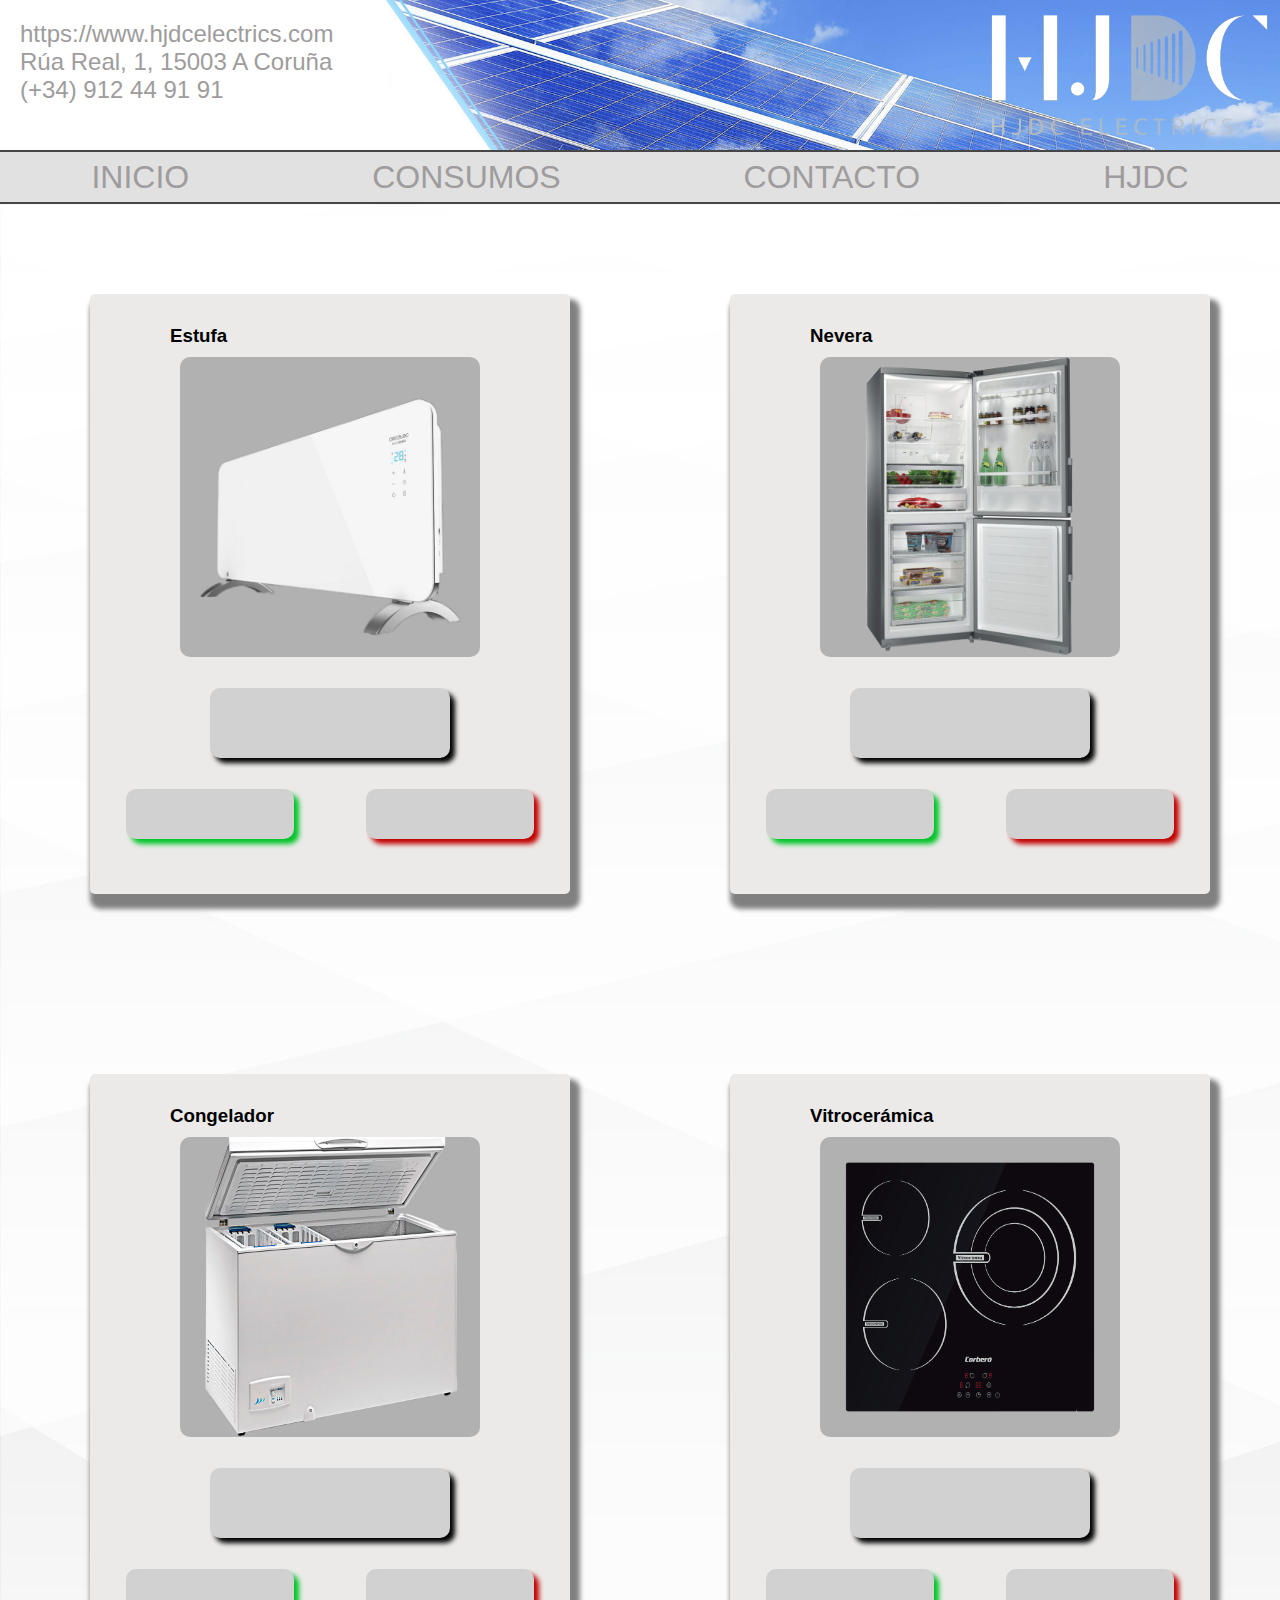
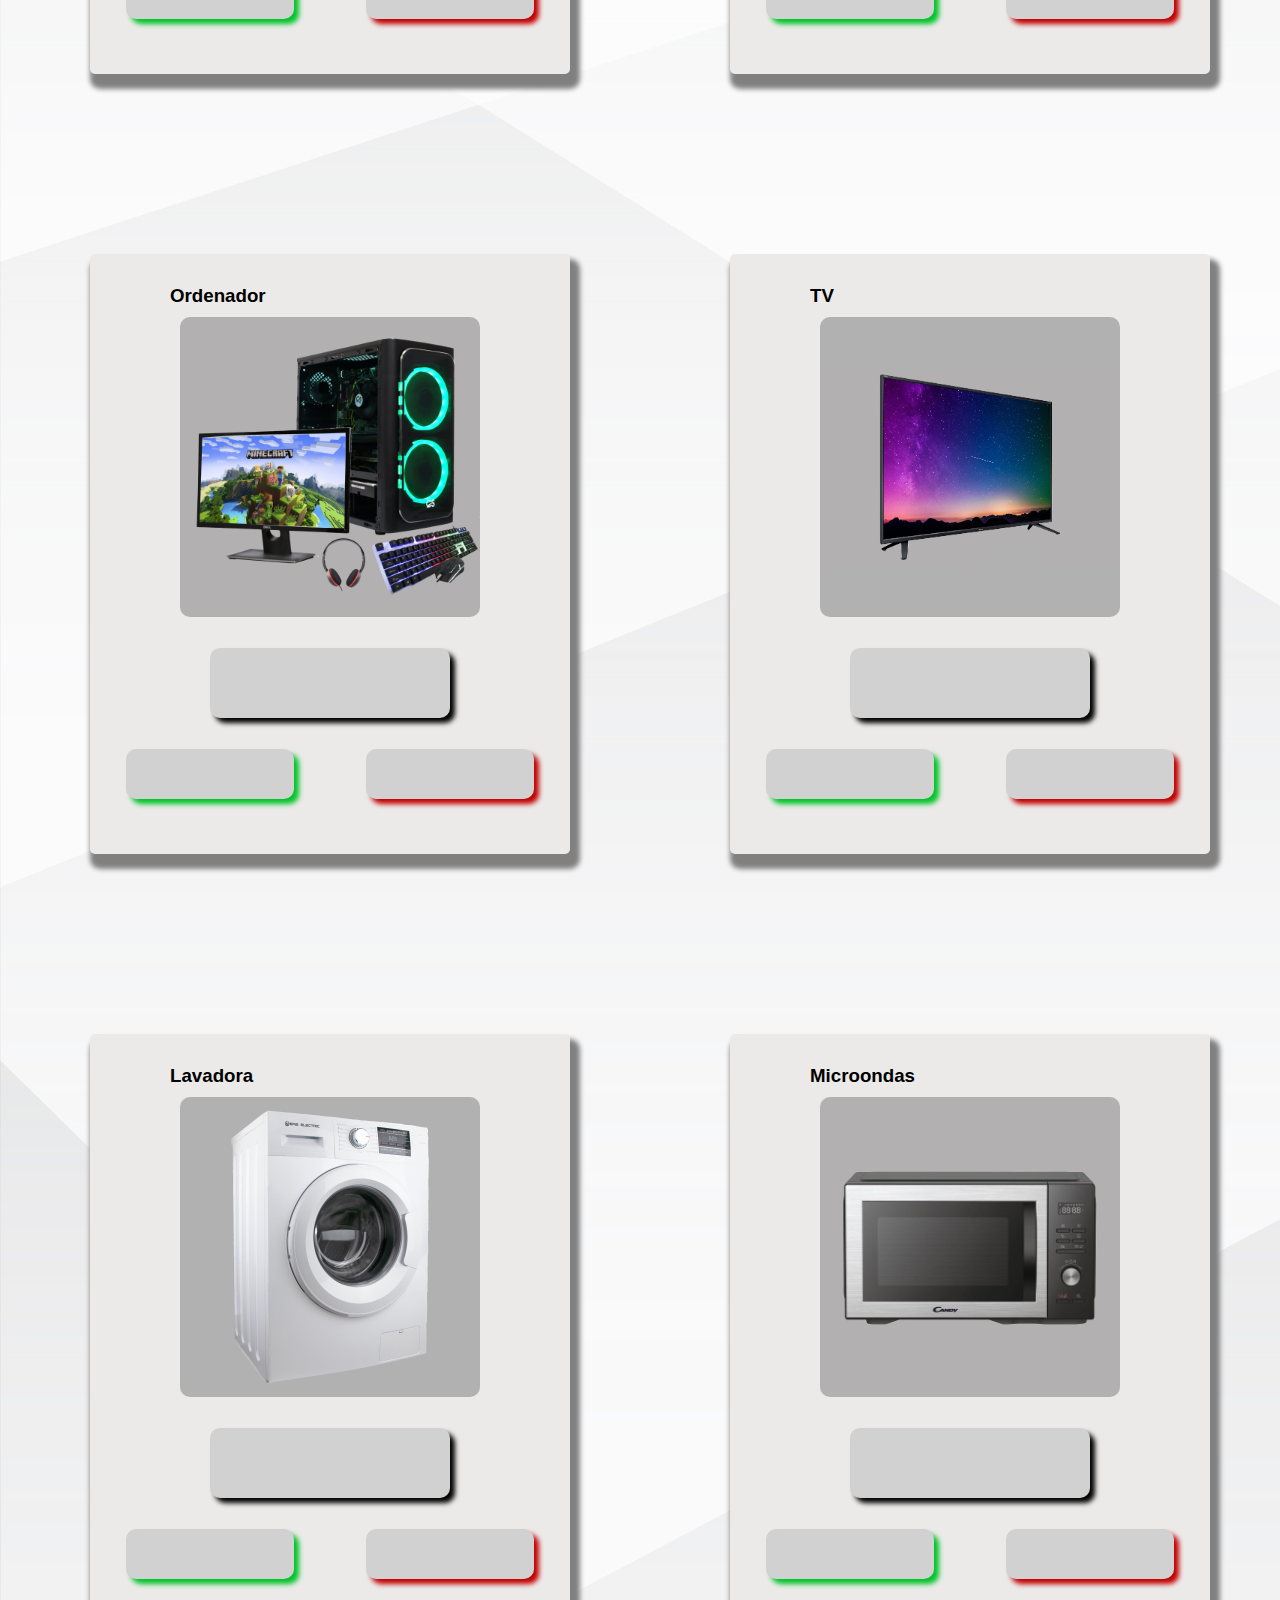
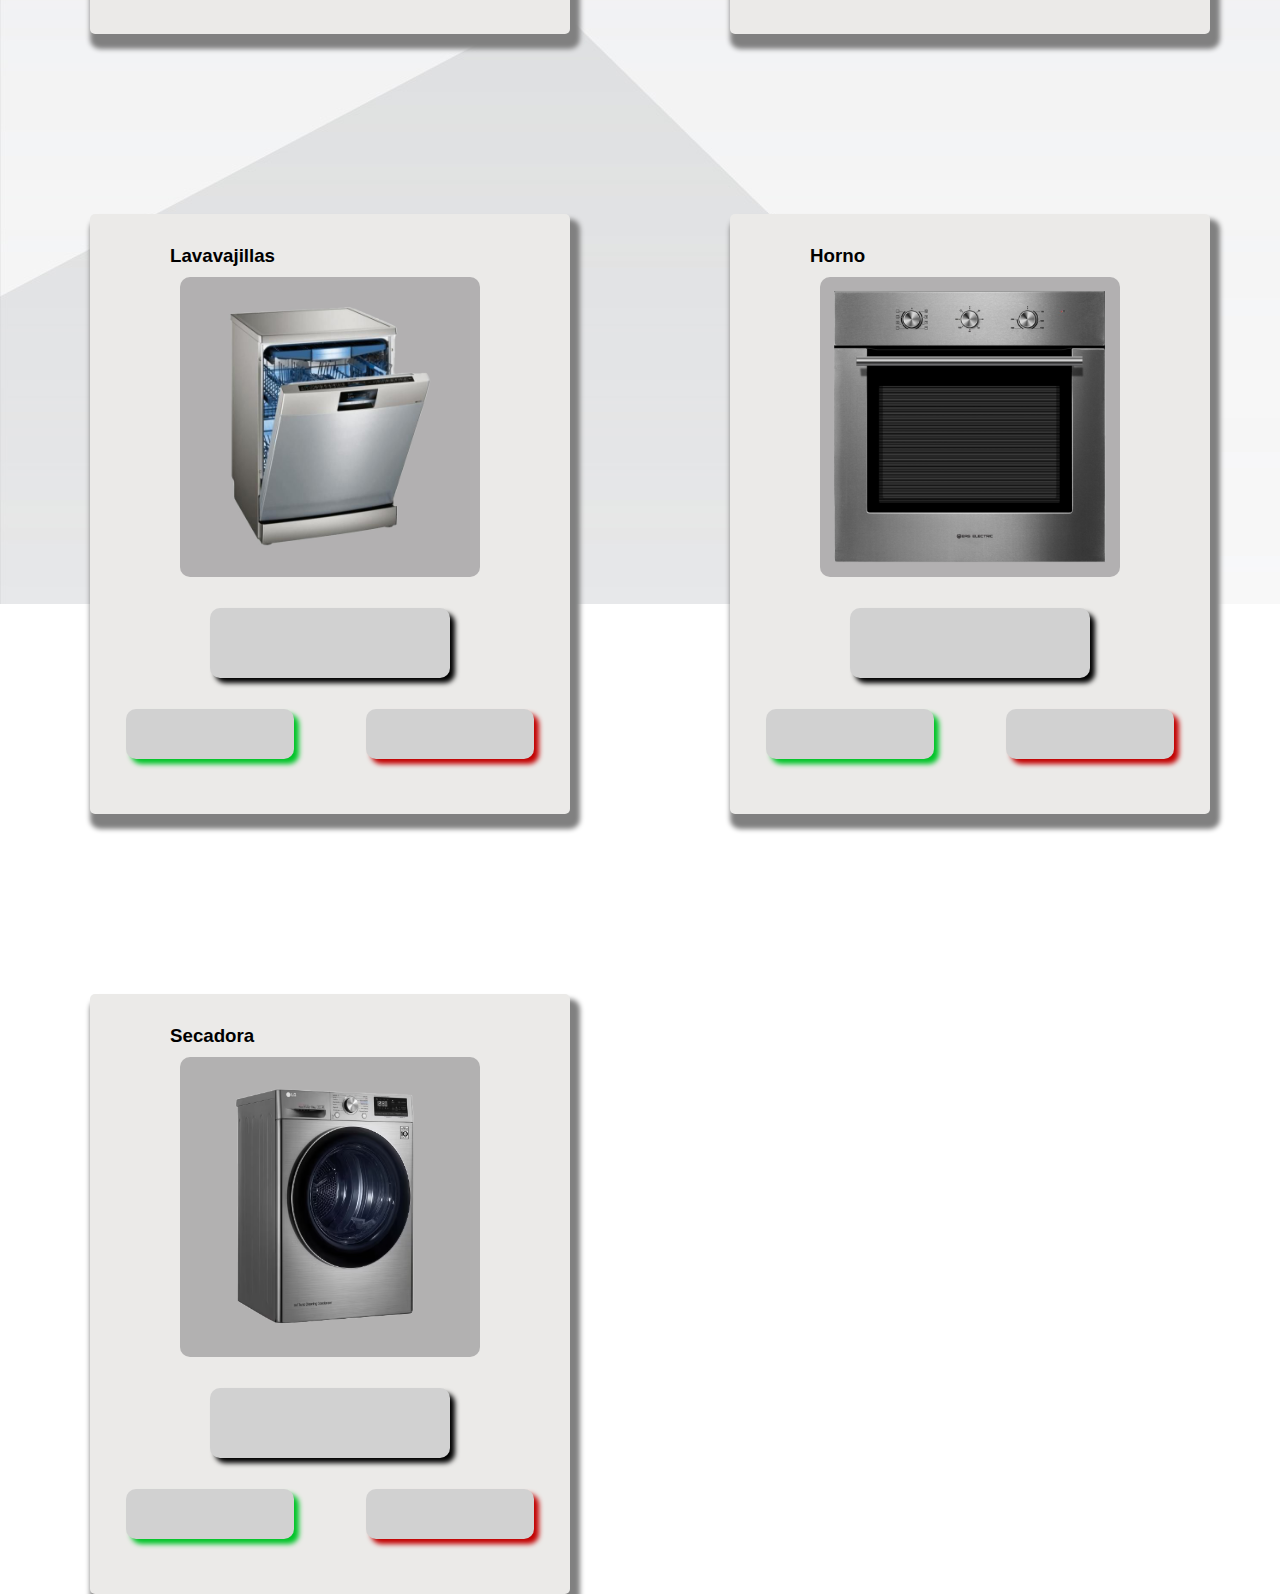
==== index.html @ f7d52ced "css apartados pag" ====
<!DOCTYPE html>
<html lang="es">
  <head>
    <meta charset="UTF-8" />
    <meta name="viewport" content="width=device-width, initial-scale=1.0" />
    <title>PROYECTO</title>

    <link rel="stylesheet" href="./css/style.css" />
    <!-- <link rel="stylesheet" href="./css/contacto.css" />
    <link rel="stylesheet" href="./css/hjdc.css" />
    <link rel="stylesheet" href="./css/inicio.css" /> -->
  </head>
  <body>
    <header>
      <ul class="datosContacto">
        <li>
          <a href="https://www.hackaboss.com/">https://www.hjdcelectrics.com</a>
        </li>
        <li>
          <a
            href="https://www.google.com/maps/dir/43.4096228,-8.1747421/hack+a+boss+direcci%C3%B3n/@43.3418025,-8.4531894,11z/data=!3m1!4b1!4m9!4m8!1m1!4e1!1m5!1m1!1s0xd2e7d407997464b:0x5ee1171fbad2ceca!2m2!1d-8.3990519!2d43.3703402?entry=ttu"
            >Rúa Real, 1, 15003 A Coruña</a
          >
        </li>
        <li>
          <a href="tel:+34912449191">(+34) 912 44 91 91</a>
        </li>
      </ul>

      <img class="imgLogo" src="./img/logo.png" alt="logo HJDC" />
    </header>
    <div class="divisor"></div>
    <nav class="nav">
      <menu class="buscador">
        <li>
          <a href="./css/inicio.css">INICIO</a>
        </li>
        <li>
          <a href="./css/style.css">CONSUMOS</a>
        </li>
        <li>
          <a href="./css/contacto.css">CONTACTO</a>
        </li>
        <li>
          <a href="./css/hjdc.css">HJDC</a>
        </li>
      </menu>
      <div class="divisor"></div>
    </nav>
    <main>
      <section class="contenedores">
        <article class="articulos">
          <h3>Estufa</h3>
          <img src="./img/estufa.jpeg" alt="" />
          <div class="precioActual">
            <p class="precioAct"></p>
          </div>
          <div class="precioMinimo">
            <p class="precioMin"></p>
          </div>
          <div class="precioMaximo">
            <p class="precioMax"></p>
          </div>
        </article>
        <article class="articulos">
          <h3>Nevera</h3>
          <img src="./img/nevera.png" alt="" />
          <div class="precioActual">
            <p class="precioAct"></p>
          </div>
          <div class="precioMinimo">
            <p class="precioMin"></p>
          </div>
          <div class="precioMaximo">
            <p class="precioMax"></p>
          </div>
        </article>
        <article class="articulos">
          <h3>Congelador</h3>
          <img src="./img/congelador.jpg" alt="" />
          <div class="precioActual">
            <p class="precioAct"></p>
          </div>
          <div class="precioMinimo">
            <p class="precioMin"></p>
          </div>
          <div class="precioMaximo">
            <p class="precioMax"></p>
          </div>
        </article>
        <article class="articulos">
          <h3>Vitrocerámica</h3>
          <img src="./img/vitro.png" alt="" />
          <div class="precioActual">
            <p class="precioAct"></p>
          </div>
          <div class="precioMinimo">
            <p class="precioMin"></p>
          </div>
          <div class="precioMaximo">
            <p class="precioMax"></p>
          </div>
        </article>
        <article class="articulos">
          <h3>Ordenador</h3>
          <img src="./img/pc.jpg" alt="" />
          <div class="precioActual">
            <p class="precioAct"></p>
          </div>
          <div class="precioMinimo">
            <p class="precioMin"></p>
          </div>
          <div class="precioMaximo">
            <p class="precioMax"></p>
          </div>
        </article>
        <article class="articulos">
          <h3>TV</h3>
          <img src="./img/tv.png" alt="" />
          <div class="precioActual">
            <p class="precioAct"></p>
          </div>
          <div class="precioMinimo">
            <p class="precioMin"></p>
          </div>
          <div class="precioMaximo">
            <p class="precioMax"></p>
          </div>
        </article>
        <article class="articulos">
          <h3>Lavadora</h3>
          <img src="./img/lavadora.jpg" alt="" />
          <div class="precioActual">
            <p class="precioAct"></p>
          </div>
          <div class="precioMinimo">
            <p class="precioMin"></p>
          </div>
          <div class="precioMaximo">
            <p class="precioMax"></p>
          </div>
        </article>
        <article class="articulos">
          <h3>Microondas</h3>
          <img src="./img/microondas.jpg" alt="" />
          <div class="precioActual">
            <p class="precioAct"></p>
          </div>
          <div class="precioMinimo">
            <p class="precioMin"></p>
          </div>
          <div class="precioMaximo">
            <p class="precioMax"></p>
          </div>
        </article>
        <article class="articulos">
          <h3>Lavavajillas</h3>
          <img src="./img/lavavajillas.jpg" alt="" />
          <div class="precioActual">
            <p class="precioAct"></p>
          </div>
          <div class="precioMinimo">
            <p class="precioMin"></p>
          </div>
          <div class="precioMaximo">
            <p class="precioMax"></p>
          </div>
        </article>
        <article class="articulos">
          <h3>Horno</h3>
          <img src="./img/horno.jpg" alt="" />
          <div class="precioActual">
            <p class="precioAct"></p>
          </div>
          <div class="precioMinimo">
            <p class="precioMin"></p>
          </div>
          <div class="precioMaximo">
            <p class="precioMax"></p>
          </div>
        </article>
        <article class="articulos">
          <h3>Secadora</h3>
          <img src="./img/secadora.png" alt="" />
          <div class="precioActual">
            <p class="precioAct"></p>
          </div>
          <div class="precioMinimo">
            <p class="precioMin"></p>
          </div>
          <div class="precioMaximo">
            <p class="precioMax"></p>
          </div>
        </article>
      </section>
    </main>

    <footer></footer>
    <script type="module" src="./js/api.js"></script>
  </body>
</html>
---- css/style.css ----
* {
  margin: 0;
  padding: 0;
  box-sizing: border-box;
}

html {
  font-family: "Lucida Sans", "Lucida Sans Regular", "Lucida Grande",
    "Lucida Sans Unicode", Geneva, Verdana, sans-serif;
}

header {
  background-image: url(../img/banner.jpg);
  background-size: cover;
  color: white;
  height: 150px;
  display: flex;
  justify-content: space-between;
}

.datosContacto {
  font-size: 1.5rem;
  padding: 20px;
}

.datosContacto a {
  text-decoration: none;
  color: rgb(158, 156, 156);
}

.datosContacto a:hover {
  color: black;
  text-decoration: underline;
}

header img {
  height: 150px;
  width: 300px;
}

.divisor {
  height: 2px;
  width: 100%;
  background-color: rgb(70, 70, 70);
}

.buscador {
  height: 50px;
  background-color: rgb(225, 225, 225);
  display: flex;
  justify-content: space-around;
  align-items: center;
  list-style: none;
}

.buscador a {
  font-family: sans-serif;
  font-size: 2rem;
  color: rgb(158, 156, 156);
  text-decoration: none;
  display: block;
}

.buscador a:hover {
  transform: scale(0.9);
  color: black;
}

main {
  background-image: url(../img/fondo.jpg);
  height: 400vh;
  width: 100vw;
}

.contenedores {
  height: 800px;
  width: 100vw;
  display: grid;
  grid-template-columns: repeat(auto-fit, minmax(500px, 1fr));
}

.contenedores img {
  height: 300px;
  width: 300px;
  margin-top: 10px;
  border-radius: 10px;
  grid-area: photo;
  justify-self: center;
}

.articulos {
  height: 600px;
  width: 480px;
  margin: 90px;
  border-radius: 5px;
  background-color: rgb(235, 234, 232);
  box-shadow: 5px 10px 5px 5px grey;
  display: grid;
  grid-template-columns: 1fr 1fr;
  grid-template-rows: 1fr 5fr 2.5fr 2fr;
  grid-template-areas:
    "titulo titulo"
    "photo photo"
    "precioAct precioAct"
    "minPrecio maxPrecio";
}

.articulos h3 {
  grid-area: titulo;
  align-self: end;
  margin-left: 80px;
}

.precioActual {
  height: 70px;
  width: 50%;
  border-radius: 10px;
  grid-area: precioAct;
  justify-self: center;
  align-self: center;
  background-color: rgb(209, 209, 209);
  box-shadow: 5px 5px 5px;
}

.precioMinimo {
  height: 50px;
  width: 70%;
  border-radius: 10px;
  grid-area: minPrecio;
  justify-self: center;
  align-self: self-start;
  background-color: rgb(209, 209, 209);
  box-shadow: 5px 5px 5px rgb(1, 196, 40);
}

.precioMaximo {
  height: 50px;
  width: 70%;
  border-radius: 10px;
  grid-area: maxPrecio;
  justify-self: center;
  align-self: self-start;
  background-color: rgb(209, 209, 209);
  box-shadow: 5px 5px 5px rgb(194, 0, 0);
}
---- css/contacto.css ----
* {
  margin: 0;
  padding: 0;
  box-sizing: border-box;
}

html {
  font-family: "Lucida Sans", "Lucida Sans Regular", "Lucida Grande",
    "Lucida Sans Unicode", Geneva, Verdana, sans-serif;
}

header {
  background-image: url(../img/banner.jpg);
  background-size: cover;
  color: white;
  height: 150px;
  display: flex;
  justify-content: space-between;
}

.datosContacto {
  font-size: 1.5rem;
  padding: 20px;
}

.datosContacto a {
  text-decoration: none;
  color: rgb(158, 156, 156);
}

.datosContacto a:hover {
  color: black;
  text-decoration: underline;
}

header img {
  height: 150px;
  width: 300px;
}

.divisor {
  height: 2px;
  width: 100%;
  background-color: rgb(70, 70, 70);
}

.buscador {
  height: 50px;
  background-color: rgb(225, 225, 225);
  display: flex;
  justify-content: space-around;
  align-items: center;
  list-style: none;
}

.buscador a {
  font-family: sans-serif;
  font-size: 2rem;
  color: rgb(158, 156, 156);
  text-decoration: none;
  display: block;
}

.buscador a:hover {
  transform: scale(0.9);
  color: black;
}

main {
  background-image: url(../img/fondo.jpg);
  height: 400vh;
  width: 100vw;
}
---- css/hjdc.css ----
* {
  margin: 0;
  padding: 0;
  box-sizing: border-box;
}

html {
  font-family: "Lucida Sans", "Lucida Sans Regular", "Lucida Grande",
    "Lucida Sans Unicode", Geneva, Verdana, sans-serif;
}

header {
  background-image: url(../img/banner.jpg);
  background-size: cover;
  color: white;
  height: 150px;
  display: flex;
  justify-content: space-between;
}

.datosContacto {
  font-size: 1.5rem;
  padding: 20px;
}

.datosContacto a {
  text-decoration: none;
  color: rgb(158, 156, 156);
}

.datosContacto a:hover {
  color: black;
  text-decoration: underline;
}

header img {
  height: 150px;
  width: 300px;
}

.divisor {
  height: 2px;
  width: 100%;
  background-color: rgb(70, 70, 70);
}

.buscador {
  height: 50px;
  background-color: rgb(225, 225, 225);
  display: flex;
  justify-content: space-around;
  align-items: center;
  list-style: none;
}

.buscador a {
  font-family: sans-serif;
  font-size: 2rem;
  color: rgb(158, 156, 156);
  text-decoration: none;
  display: block;
}

.buscador a:hover {
  transform: scale(0.9);
  color: black;
}

main {
  background-image: url(../img/fondo.jpg);
  height: 400vh;
  width: 100vw;
}
---- css/inicio.css ----
* {
  margin: 0;
  padding: 0;
  box-sizing: border-box;
}

html {
  font-family: "Lucida Sans", "Lucida Sans Regular", "Lucida Grande",
    "Lucida Sans Unicode", Geneva, Verdana, sans-serif;
}

header {
  background-image: url(../img/banner.jpg);
  background-size: cover;
  color: white;
  height: 150px;
  display: flex;
  justify-content: space-between;
}

.datosContacto {
  font-size: 1.5rem;
  padding: 20px;
}

.datosContacto a {
  text-decoration: none;
  color: rgb(158, 156, 156);
}

.datosContacto a:hover {
  color: black;
  text-decoration: underline;
}

header img {
  height: 150px;
  width: 300px;
}

.divisor {
  height: 2px;
  width: 100%;
  background-color: rgb(70, 70, 70);
}

.buscador {
  height: 50px;
  background-color: rgb(225, 225, 225);
  display: flex;
  justify-content: space-around;
  align-items: center;
  list-style: none;
}

.buscador a {
  font-family: sans-serif;
  font-size: 2rem;
  color: rgb(158, 156, 156);
  text-decoration: none;
  display: block;
}

.buscador a:hover {
  transform: scale(0.9);
  color: black;
}

main {
  background-image: url(../img/fondo.jpg);
  height: 400vh;
  width: 100vw;
}
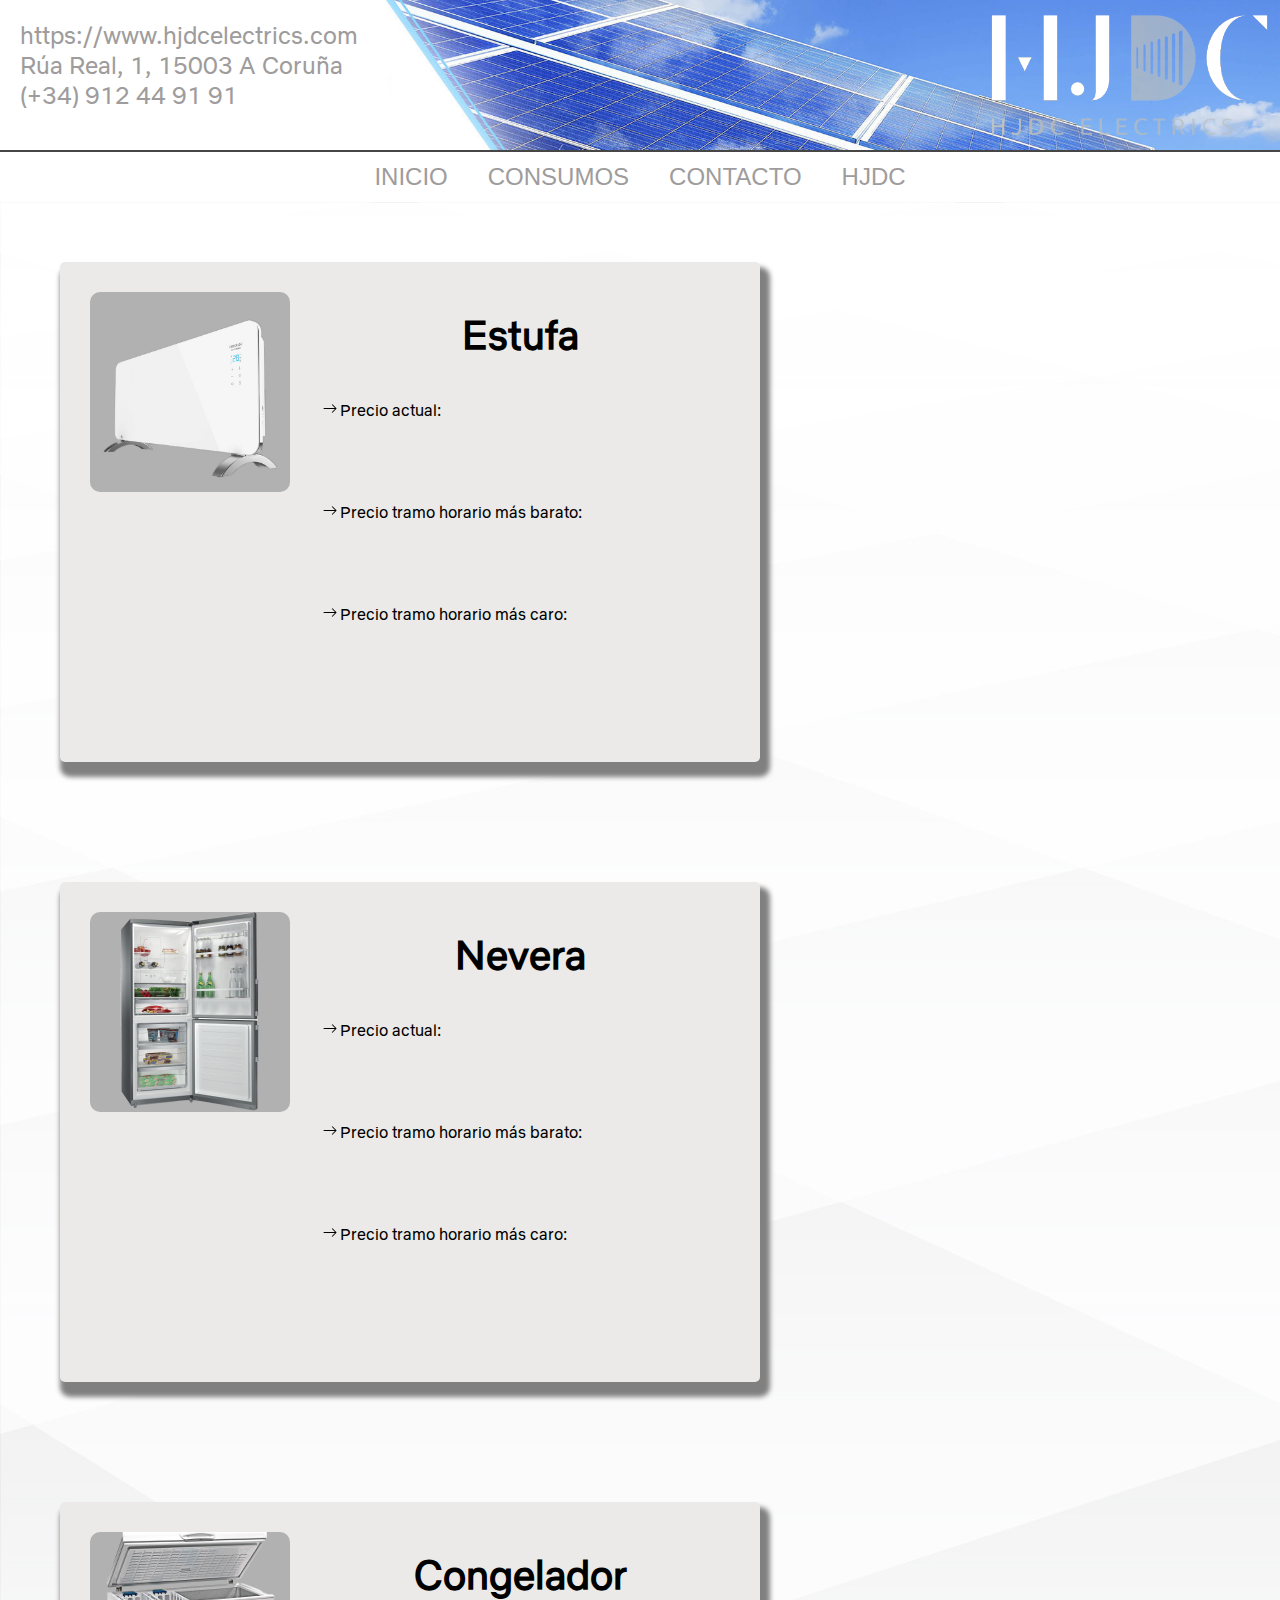
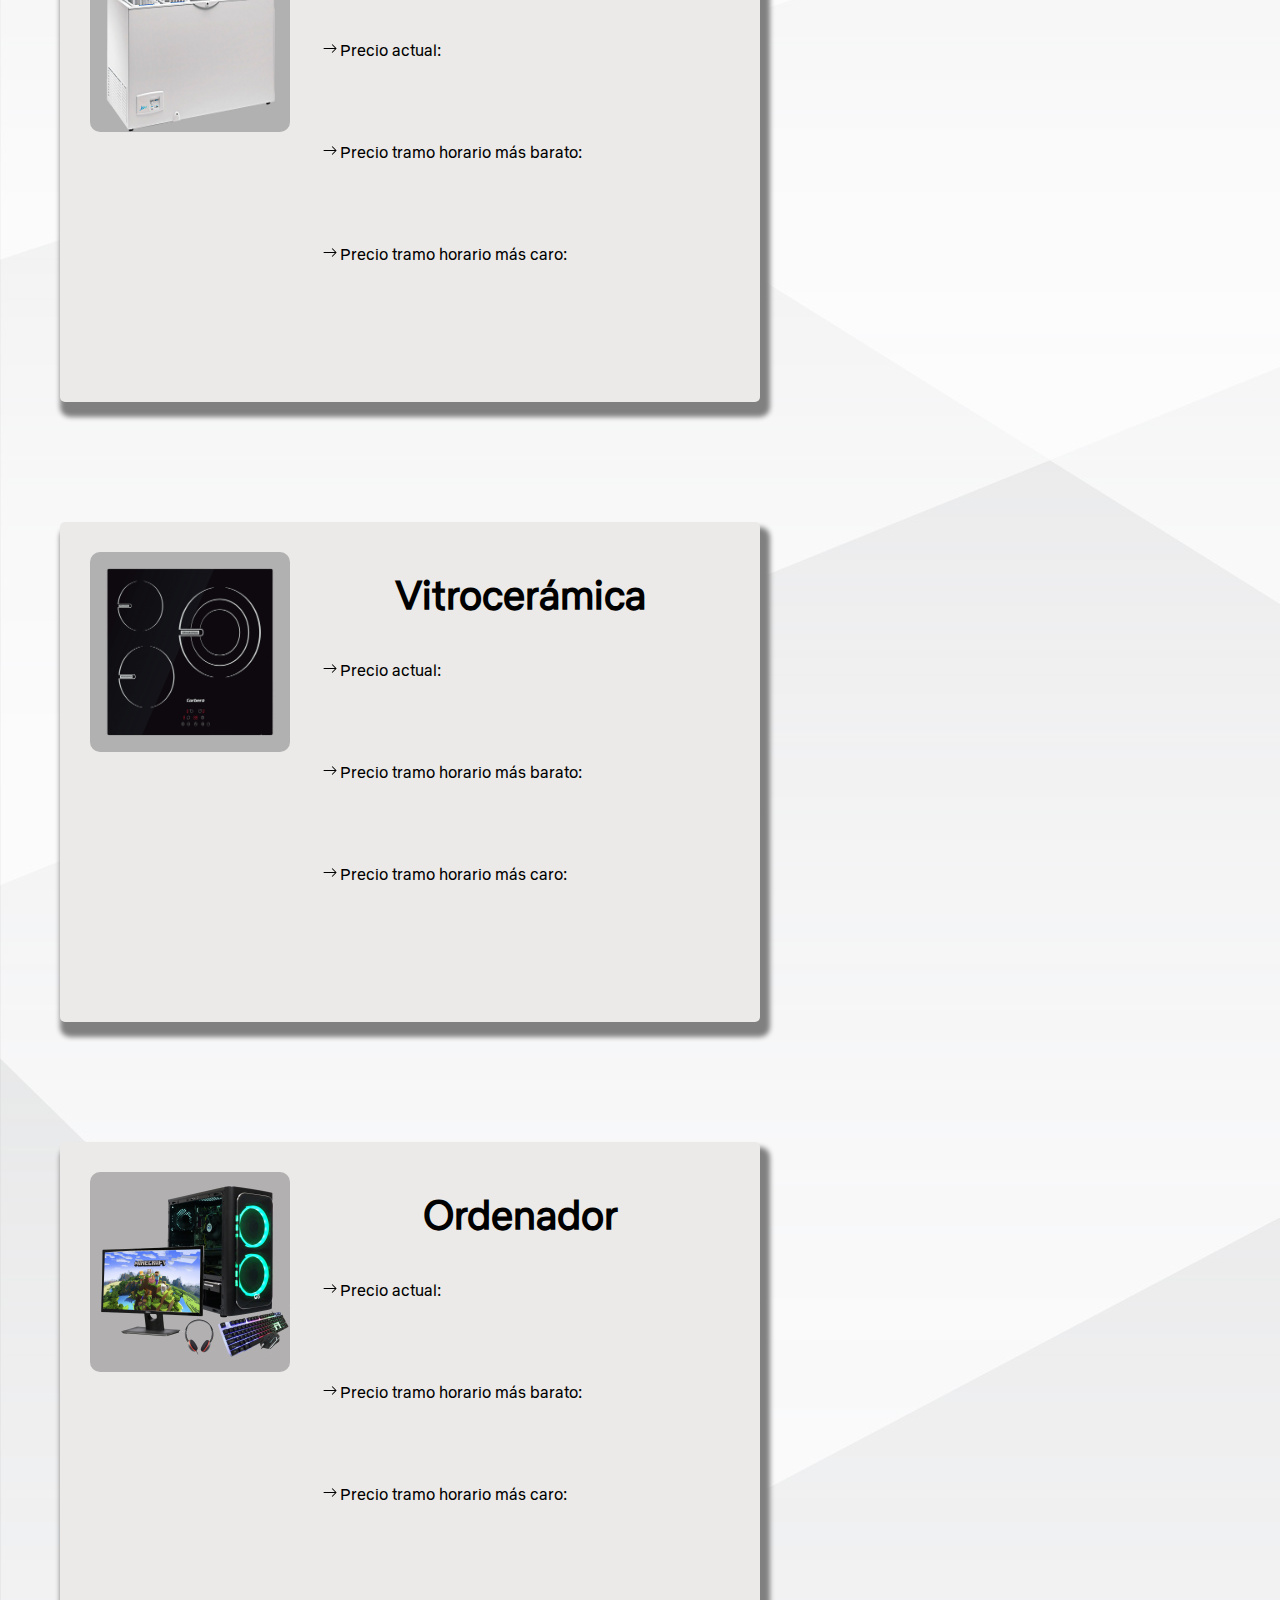
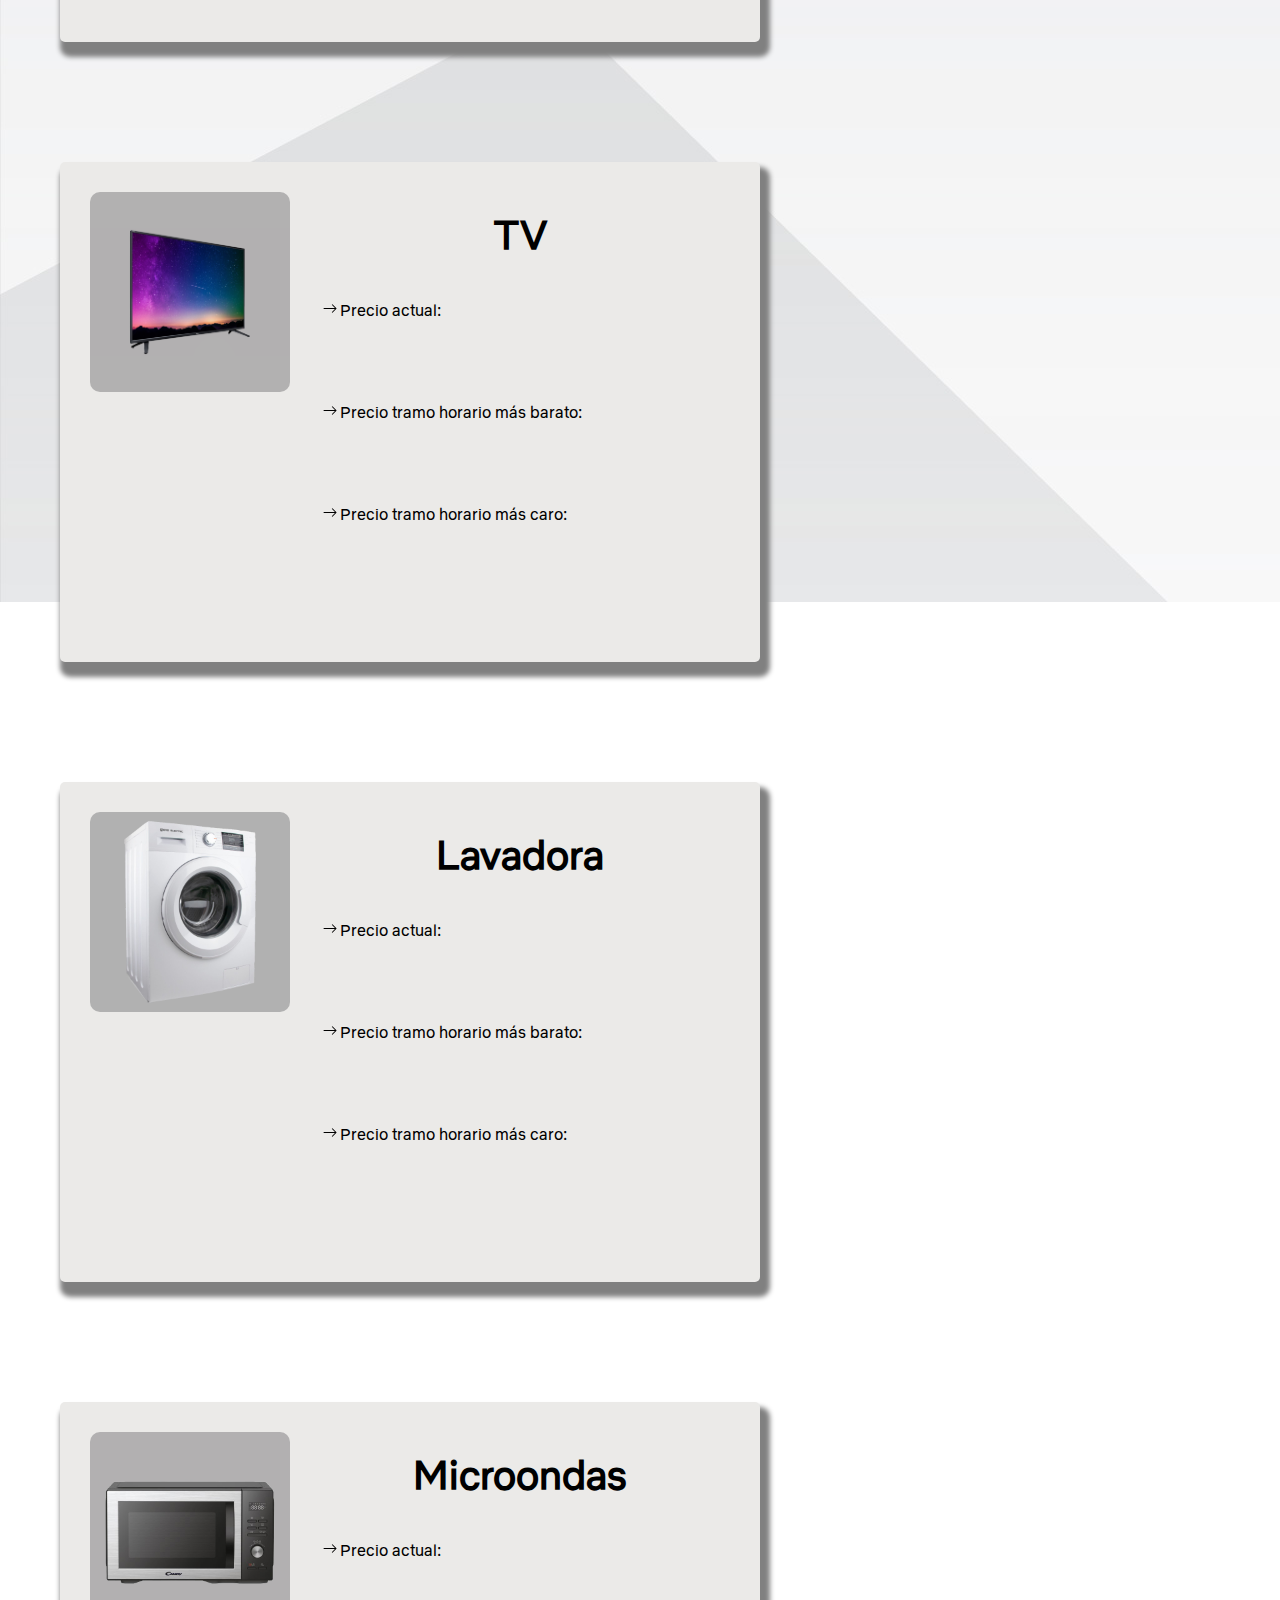
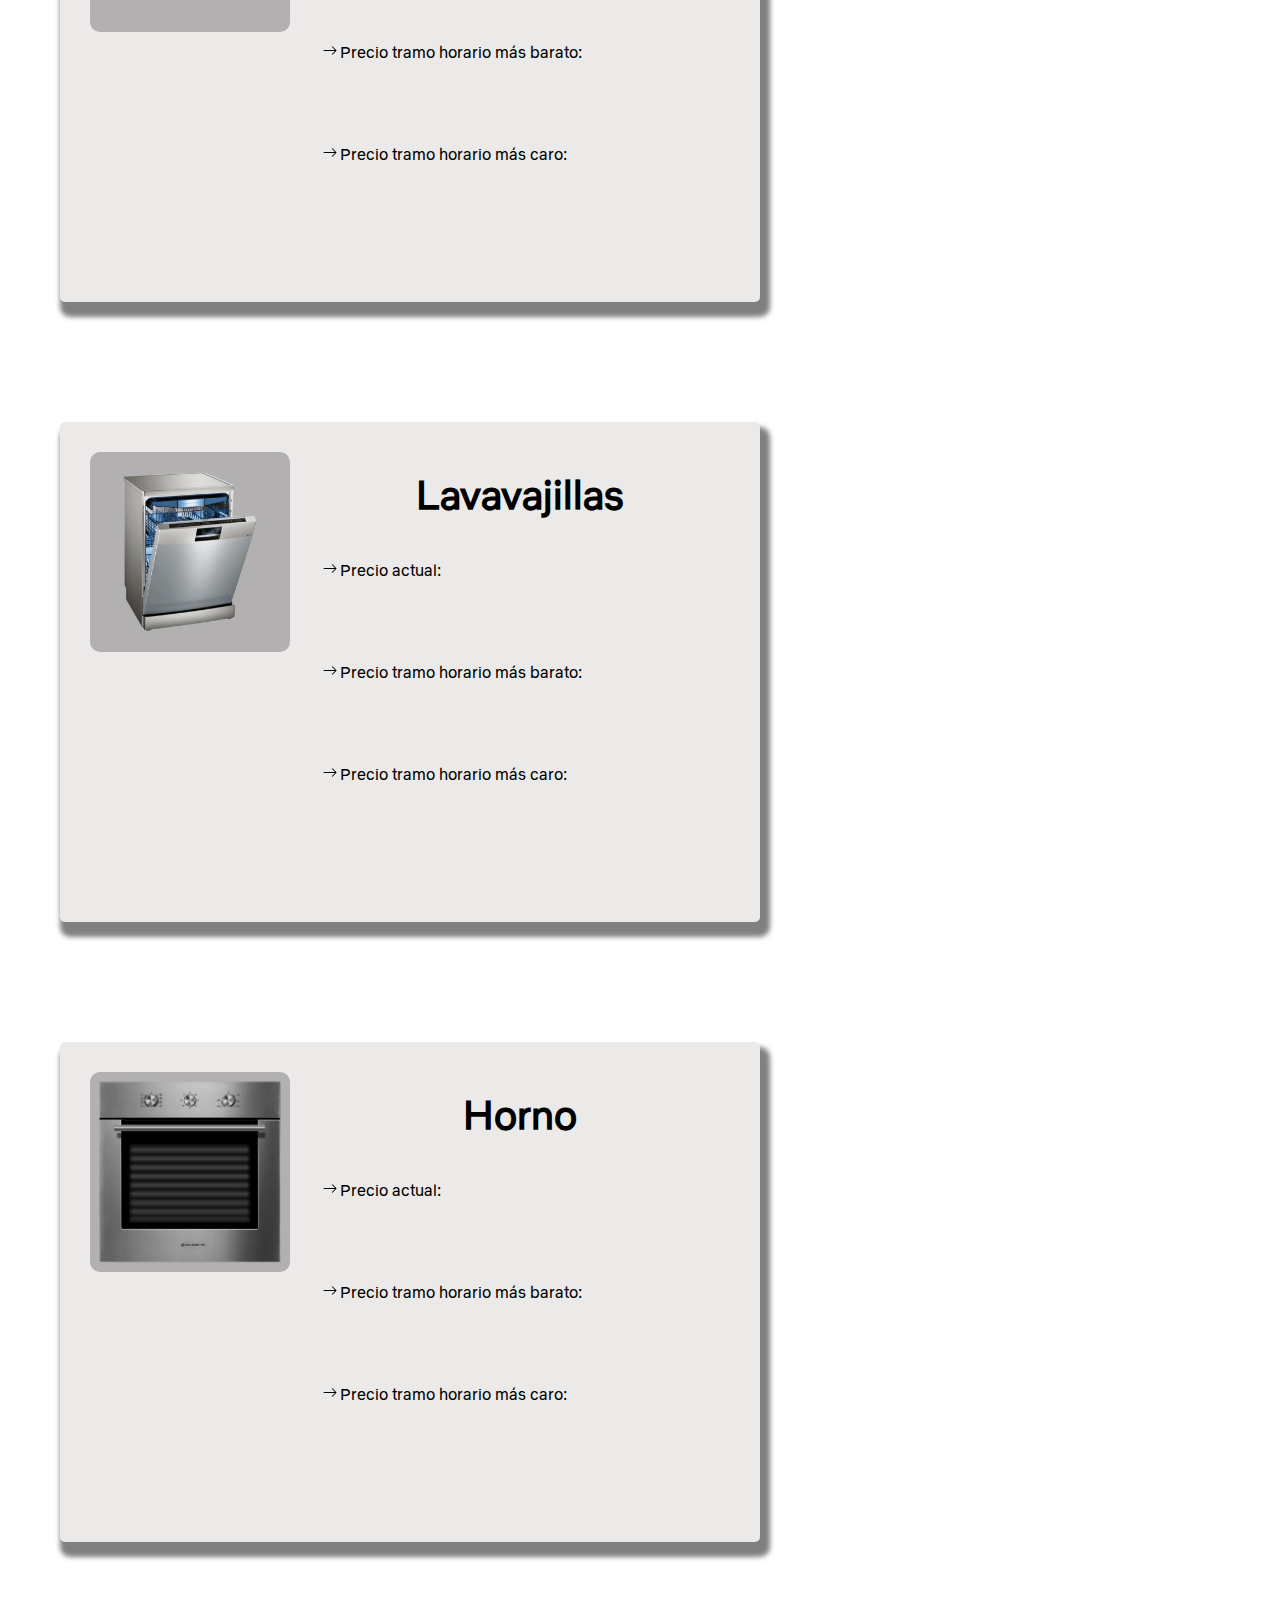
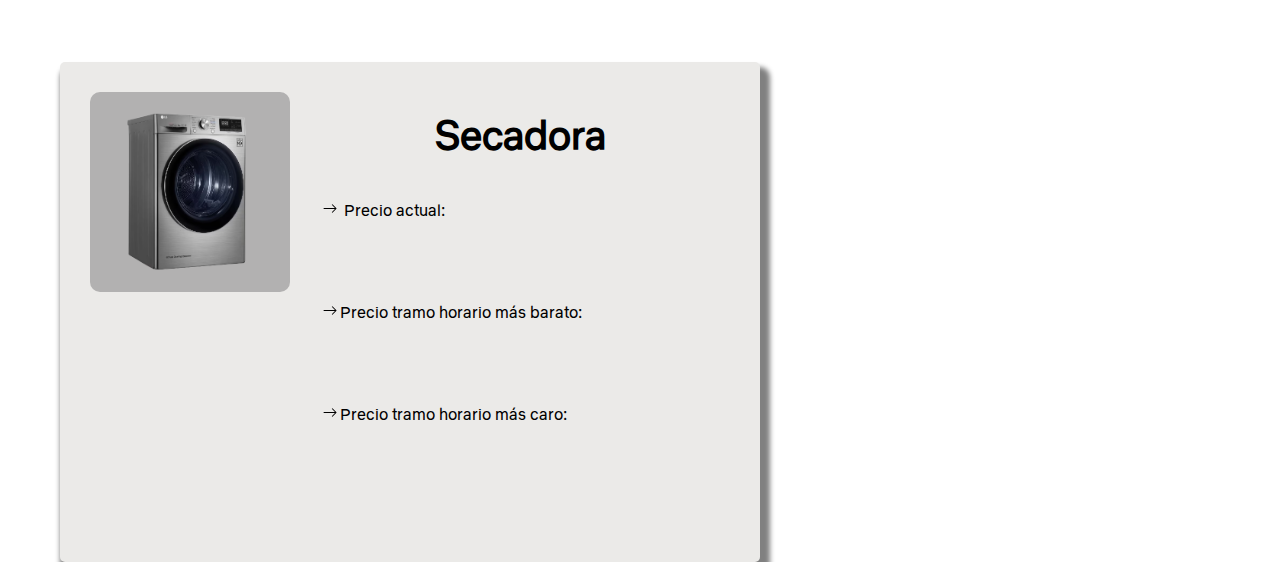
==== commit f585b833: "css modificado" ====
--- a/index.html
+++ b/index.html
@@ -45,149 +45,611 @@
           <a href="./css/hjdc.css">HJDC</a>
         </li>
       </menu>
-      <div class="divisor"></div>
     </nav>
     <main>
       <section class="contenedores">
         <article class="articulos">
           <h3>Estufa</h3>
-          <img src="./img/estufa.jpeg" alt="" />
-          <div class="precioActual">
-            <p class="precioAct"></p>
-          </div>
-          <div class="precioMinimo">
-            <p class="precioMin"></p>
-          </div>
+          <img src="./img/estufa.jpeg" alt="imagen de una estufa" />
+          <p class="textConsAct">
+            <svg
+              xmlns="http://www.w3.org/2000/svg"
+              width="20"
+              height="15"
+              viewBox="0 0 16 16"
+            >
+              <path
+                fill="currentColor"
+                fill-rule="evenodd"
+                d="M1 8a.5.5 0 0 1 .5-.5h11.793l-3.147-3.146a.5.5 0 0 1 .708-.708l4 4a.5.5 0 0 1 0 .708l-4 4a.5.5 0 0 1-.708-.708L13.293 8.5H1.5A.5.5 0 0 1 1 8z"
+              /></svg
+            >Precio actual:
+          </p>
+          <div class="precioActual">
+            <p class="precioAct"></p>
+          </div>
+          <p class="textConsMin">
+            <svg
+              xmlns="http://www.w3.org/2000/svg"
+              width="20"
+              height="15"
+              viewBox="0 0 16 16"
+            >
+              <path
+                fill="currentColor"
+                fill-rule="evenodd"
+                d="M1 8a.5.5 0 0 1 .5-.5h11.793l-3.147-3.146a.5.5 0 0 1 .708-.708l4 4a.5.5 0 0 1 0 .708l-4 4a.5.5 0 0 1-.708-.708L13.293 8.5H1.5A.5.5 0 0 1 1 8z"
+              /></svg
+            >Precio tramo horario más barato:
+          </p>
+          <div class="precioMinimo">
+            <p class="precioMin"></p>
+          </div>
+          <p class="textConsMax">
+            <svg
+              xmlns="http://www.w3.org/2000/svg"
+              width="20"
+              height="15"
+              viewBox="0 0 16 16"
+            >
+              <path
+                fill="currentColor"
+                fill-rule="evenodd"
+                d="M1 8a.5.5 0 0 1 .5-.5h11.793l-3.147-3.146a.5.5 0 0 1 .708-.708l4 4a.5.5 0 0 1 0 .708l-4 4a.5.5 0 0 1-.708-.708L13.293 8.5H1.5A.5.5 0 0 1 1 8z"
+              /></svg
+            >Precio tramo horario más caro:
+          </p>
           <div class="precioMaximo">
             <p class="precioMax"></p>
           </div>
         </article>
         <article class="articulos">
           <h3>Nevera</h3>
-          <img src="./img/nevera.png" alt="" />
-          <div class="precioActual">
-            <p class="precioAct"></p>
-          </div>
-          <div class="precioMinimo">
-            <p class="precioMin"></p>
-          </div>
+          <img src="./img/nevera.png" alt="imagen de una nevera" />
+          <p class="textConsAct">
+            <svg
+              xmlns="http://www.w3.org/2000/svg"
+              width="20"
+              height="15"
+              viewBox="0 0 16 16"
+            >
+              <path
+                fill="currentColor"
+                fill-rule="evenodd"
+                d="M1 8a.5.5 0 0 1 .5-.5h11.793l-3.147-3.146a.5.5 0 0 1 .708-.708l4 4a.5.5 0 0 1 0 .708l-4 4a.5.5 0 0 1-.708-.708L13.293 8.5H1.5A.5.5 0 0 1 1 8z"
+              /></svg
+            >Precio actual:
+          </p>
+          <div class="precioActual">
+            <p class="precioAct"></p>
+          </div>
+          <p class="textConsMin">
+            <svg
+              xmlns="http://www.w3.org/2000/svg"
+              width="20"
+              height="15"
+              viewBox="0 0 16 16"
+            >
+              <path
+                fill="currentColor"
+                fill-rule="evenodd"
+                d="M1 8a.5.5 0 0 1 .5-.5h11.793l-3.147-3.146a.5.5 0 0 1 .708-.708l4 4a.5.5 0 0 1 0 .708l-4 4a.5.5 0 0 1-.708-.708L13.293 8.5H1.5A.5.5 0 0 1 1 8z"
+              /></svg
+            >Precio tramo horario más barato:
+          </p>
+          <div class="precioMinimo">
+            <p class="precioMin"></p>
+          </div>
+          <p class="textConsMax">
+            <svg
+              xmlns="http://www.w3.org/2000/svg"
+              width="20"
+              height="15"
+              viewBox="0 0 16 16"
+            >
+              <path
+                fill="currentColor"
+                fill-rule="evenodd"
+                d="M1 8a.5.5 0 0 1 .5-.5h11.793l-3.147-3.146a.5.5 0 0 1 .708-.708l4 4a.5.5 0 0 1 0 .708l-4 4a.5.5 0 0 1-.708-.708L13.293 8.5H1.5A.5.5 0 0 1 1 8z"
+              /></svg
+            >Precio tramo horario más caro:
+          </p>
           <div class="precioMaximo">
             <p class="precioMax"></p>
           </div>
         </article>
         <article class="articulos">
           <h3>Congelador</h3>
-          <img src="./img/congelador.jpg" alt="" />
-          <div class="precioActual">
-            <p class="precioAct"></p>
-          </div>
-          <div class="precioMinimo">
-            <p class="precioMin"></p>
-          </div>
+          <img src="./img/congelador.jpg" alt="imagen de un congelador" />
+          <p class="textConsAct">
+            <svg
+              xmlns="http://www.w3.org/2000/svg"
+              width="20"
+              height="15"
+              viewBox="0 0 16 16"
+            >
+              <path
+                fill="currentColor"
+                fill-rule="evenodd"
+                d="M1 8a.5.5 0 0 1 .5-.5h11.793l-3.147-3.146a.5.5 0 0 1 .708-.708l4 4a.5.5 0 0 1 0 .708l-4 4a.5.5 0 0 1-.708-.708L13.293 8.5H1.5A.5.5 0 0 1 1 8z"
+              /></svg
+            >Precio actual:
+          </p>
+          <div class="precioActual">
+            <p class="precioAct"></p>
+          </div>
+          <p class="textConsMin">
+            <svg
+              xmlns="http://www.w3.org/2000/svg"
+              width="20"
+              height="15"
+              viewBox="0 0 16 16"
+            >
+              <path
+                fill="currentColor"
+                fill-rule="evenodd"
+                d="M1 8a.5.5 0 0 1 .5-.5h11.793l-3.147-3.146a.5.5 0 0 1 .708-.708l4 4a.5.5 0 0 1 0 .708l-4 4a.5.5 0 0 1-.708-.708L13.293 8.5H1.5A.5.5 0 0 1 1 8z"
+              /></svg
+            >Precio tramo horario más barato:
+          </p>
+          <div class="precioMinimo">
+            <p class="precioMin"></p>
+          </div>
+          <p class="textConsMax">
+            <svg
+              xmlns="http://www.w3.org/2000/svg"
+              width="20"
+              height="15"
+              viewBox="0 0 16 16"
+            >
+              <path
+                fill="currentColor"
+                fill-rule="evenodd"
+                d="M1 8a.5.5 0 0 1 .5-.5h11.793l-3.147-3.146a.5.5 0 0 1 .708-.708l4 4a.5.5 0 0 1 0 .708l-4 4a.5.5 0 0 1-.708-.708L13.293 8.5H1.5A.5.5 0 0 1 1 8z"
+              /></svg
+            >Precio tramo horario más caro:
+          </p>
           <div class="precioMaximo">
             <p class="precioMax"></p>
           </div>
         </article>
         <article class="articulos">
           <h3>Vitrocerámica</h3>
-          <img src="./img/vitro.png" alt="" />
-          <div class="precioActual">
-            <p class="precioAct"></p>
-          </div>
-          <div class="precioMinimo">
-            <p class="precioMin"></p>
-          </div>
+          <img src="./img/vitro.png" alt="imagen de una vitrocerámica" />
+          <p class="textConsAct">
+            <svg
+              xmlns="http://www.w3.org/2000/svg"
+              width="20"
+              height="15"
+              viewBox="0 0 16 16"
+            >
+              <path
+                fill="currentColor"
+                fill-rule="evenodd"
+                d="M1 8a.5.5 0 0 1 .5-.5h11.793l-3.147-3.146a.5.5 0 0 1 .708-.708l4 4a.5.5 0 0 1 0 .708l-4 4a.5.5 0 0 1-.708-.708L13.293 8.5H1.5A.5.5 0 0 1 1 8z"
+              /></svg
+            >Precio actual:
+          </p>
+          <div class="precioActual">
+            <p class="precioAct"></p>
+          </div>
+          <p class="textConsMin">
+            <svg
+              xmlns="http://www.w3.org/2000/svg"
+              width="20"
+              height="15"
+              viewBox="0 0 16 16"
+            >
+              <path
+                fill="currentColor"
+                fill-rule="evenodd"
+                d="M1 8a.5.5 0 0 1 .5-.5h11.793l-3.147-3.146a.5.5 0 0 1 .708-.708l4 4a.5.5 0 0 1 0 .708l-4 4a.5.5 0 0 1-.708-.708L13.293 8.5H1.5A.5.5 0 0 1 1 8z"
+              /></svg
+            >Precio tramo horario más barato:
+          </p>
+          <div class="precioMinimo">
+            <p class="precioMin"></p>
+          </div>
+          <p class="textConsMax">
+            <svg
+              xmlns="http://www.w3.org/2000/svg"
+              width="20"
+              height="15"
+              viewBox="0 0 16 16"
+            >
+              <path
+                fill="currentColor"
+                fill-rule="evenodd"
+                d="M1 8a.5.5 0 0 1 .5-.5h11.793l-3.147-3.146a.5.5 0 0 1 .708-.708l4 4a.5.5 0 0 1 0 .708l-4 4a.5.5 0 0 1-.708-.708L13.293 8.5H1.5A.5.5 0 0 1 1 8z"
+              /></svg
+            >Precio tramo horario más caro:
+          </p>
           <div class="precioMaximo">
             <p class="precioMax"></p>
           </div>
         </article>
         <article class="articulos">
           <h3>Ordenador</h3>
-          <img src="./img/pc.jpg" alt="" />
-          <div class="precioActual">
-            <p class="precioAct"></p>
-          </div>
-          <div class="precioMinimo">
-            <p class="precioMin"></p>
-          </div>
+          <img src="./img/pc.jpg" alt="imagen de un ordenador" />
+          <p class="textConsAct">
+            <svg
+              xmlns="http://www.w3.org/2000/svg"
+              width="20"
+              height="15"
+              viewBox="0 0 16 16"
+            >
+              <path
+                fill="currentColor"
+                fill-rule="evenodd"
+                d="M1 8a.5.5 0 0 1 .5-.5h11.793l-3.147-3.146a.5.5 0 0 1 .708-.708l4 4a.5.5 0 0 1 0 .708l-4 4a.5.5 0 0 1-.708-.708L13.293 8.5H1.5A.5.5 0 0 1 1 8z"
+              /></svg
+            >Precio actual:
+          </p>
+          <div class="precioActual">
+            <p class="precioAct"></p>
+          </div>
+          <p class="textConsMin">
+            <svg
+              xmlns="http://www.w3.org/2000/svg"
+              width="20"
+              height="15"
+              viewBox="0 0 16 16"
+            >
+              <path
+                fill="currentColor"
+                fill-rule="evenodd"
+                d="M1 8a.5.5 0 0 1 .5-.5h11.793l-3.147-3.146a.5.5 0 0 1 .708-.708l4 4a.5.5 0 0 1 0 .708l-4 4a.5.5 0 0 1-.708-.708L13.293 8.5H1.5A.5.5 0 0 1 1 8z"
+              /></svg
+            >Precio tramo horario más barato:
+          </p>
+          <div class="precioMinimo">
+            <p class="precioMin"></p>
+          </div>
+          <p class="textConsMax">
+            <svg
+              xmlns="http://www.w3.org/2000/svg"
+              width="20"
+              height="15"
+              viewBox="0 0 16 16"
+            >
+              <path
+                fill="currentColor"
+                fill-rule="evenodd"
+                d="M1 8a.5.5 0 0 1 .5-.5h11.793l-3.147-3.146a.5.5 0 0 1 .708-.708l4 4a.5.5 0 0 1 0 .708l-4 4a.5.5 0 0 1-.708-.708L13.293 8.5H1.5A.5.5 0 0 1 1 8z"
+              /></svg
+            >Precio tramo horario más caro:
+          </p>
           <div class="precioMaximo">
             <p class="precioMax"></p>
           </div>
         </article>
         <article class="articulos">
           <h3>TV</h3>
-          <img src="./img/tv.png" alt="" />
-          <div class="precioActual">
-            <p class="precioAct"></p>
-          </div>
-          <div class="precioMinimo">
-            <p class="precioMin"></p>
-          </div>
+          <img src="./img/tv.png" alt="imagen de una televisión" />
+          <p class="textConsAct">
+            <svg
+              xmlns="http://www.w3.org/2000/svg"
+              width="20"
+              height="15"
+              viewBox="0 0 16 16"
+            >
+              <path
+                fill="currentColor"
+                fill-rule="evenodd"
+                d="M1 8a.5.5 0 0 1 .5-.5h11.793l-3.147-3.146a.5.5 0 0 1 .708-.708l4 4a.5.5 0 0 1 0 .708l-4 4a.5.5 0 0 1-.708-.708L13.293 8.5H1.5A.5.5 0 0 1 1 8z"
+              /></svg
+            >Precio actual:
+          </p>
+          <div class="precioActual">
+            <p class="precioAct"></p>
+          </div>
+          <p class="textConsMin">
+            <svg
+              xmlns="http://www.w3.org/2000/svg"
+              width="20"
+              height="15"
+              viewBox="0 0 16 16"
+            >
+              <path
+                fill="currentColor"
+                fill-rule="evenodd"
+                d="M1 8a.5.5 0 0 1 .5-.5h11.793l-3.147-3.146a.5.5 0 0 1 .708-.708l4 4a.5.5 0 0 1 0 .708l-4 4a.5.5 0 0 1-.708-.708L13.293 8.5H1.5A.5.5 0 0 1 1 8z"
+              /></svg
+            >Precio tramo horario más barato:
+          </p>
+          <div class="precioMinimo">
+            <p class="precioMin"></p>
+          </div>
+          <p class="textConsMax">
+            <svg
+              xmlns="http://www.w3.org/2000/svg"
+              width="20"
+              height="15"
+              viewBox="0 0 16 16"
+            >
+              <path
+                fill="currentColor"
+                fill-rule="evenodd"
+                d="M1 8a.5.5 0 0 1 .5-.5h11.793l-3.147-3.146a.5.5 0 0 1 .708-.708l4 4a.5.5 0 0 1 0 .708l-4 4a.5.5 0 0 1-.708-.708L13.293 8.5H1.5A.5.5 0 0 1 1 8z"
+              /></svg
+            >Precio tramo horario más caro:
+          </p>
           <div class="precioMaximo">
             <p class="precioMax"></p>
           </div>
         </article>
         <article class="articulos">
           <h3>Lavadora</h3>
-          <img src="./img/lavadora.jpg" alt="" />
-          <div class="precioActual">
-            <p class="precioAct"></p>
-          </div>
-          <div class="precioMinimo">
-            <p class="precioMin"></p>
-          </div>
+          <img src="./img/lavadora.jpg" alt="imagen de una lavadora" />
+          <p class="textConsAct">
+            <svg
+              xmlns="http://www.w3.org/2000/svg"
+              width="20"
+              height="15"
+              viewBox="0 0 16 16"
+            >
+              <path
+                fill="currentColor"
+                fill-rule="evenodd"
+                d="M1 8a.5.5 0 0 1 .5-.5h11.793l-3.147-3.146a.5.5 0 0 1 .708-.708l4 4a.5.5 0 0 1 0 .708l-4 4a.5.5 0 0 1-.708-.708L13.293 8.5H1.5A.5.5 0 0 1 1 8z"
+              /></svg
+            >Precio actual:
+          </p>
+          <div class="precioActual">
+            <p class="precioAct"></p>
+          </div>
+          <p class="textConsMin">
+            <svg
+              xmlns="http://www.w3.org/2000/svg"
+              width="20"
+              height="15"
+              viewBox="0 0 16 16"
+            >
+              <path
+                fill="currentColor"
+                fill-rule="evenodd"
+                d="M1 8a.5.5 0 0 1 .5-.5h11.793l-3.147-3.146a.5.5 0 0 1 .708-.708l4 4a.5.5 0 0 1 0 .708l-4 4a.5.5 0 0 1-.708-.708L13.293 8.5H1.5A.5.5 0 0 1 1 8z"
+              /></svg
+            >Precio tramo horario más barato:
+          </p>
+          <div class="precioMinimo">
+            <p class="precioMin"></p>
+          </div>
+          <p class="textConsMax">
+            <svg
+              xmlns="http://www.w3.org/2000/svg"
+              width="20"
+              height="15"
+              viewBox="0 0 16 16"
+            >
+              <path
+                fill="currentColor"
+                fill-rule="evenodd"
+                d="M1 8a.5.5 0 0 1 .5-.5h11.793l-3.147-3.146a.5.5 0 0 1 .708-.708l4 4a.5.5 0 0 1 0 .708l-4 4a.5.5 0 0 1-.708-.708L13.293 8.5H1.5A.5.5 0 0 1 1 8z"
+              /></svg
+            >Precio tramo horario más caro:
+          </p>
           <div class="precioMaximo">
             <p class="precioMax"></p>
           </div>
         </article>
         <article class="articulos">
           <h3>Microondas</h3>
-          <img src="./img/microondas.jpg" alt="" />
-          <div class="precioActual">
-            <p class="precioAct"></p>
-          </div>
-          <div class="precioMinimo">
-            <p class="precioMin"></p>
-          </div>
+          <img src="./img/microondas.jpg" alt="imagen de un microondas" />
+          <p class="textConsAct">
+            <svg
+              xmlns="http://www.w3.org/2000/svg"
+              width="20"
+              height="15"
+              viewBox="0 0 16 16"
+            >
+              <path
+                fill="currentColor"
+                fill-rule="evenodd"
+                d="M1 8a.5.5 0 0 1 .5-.5h11.793l-3.147-3.146a.5.5 0 0 1 .708-.708l4 4a.5.5 0 0 1 0 .708l-4 4a.5.5 0 0 1-.708-.708L13.293 8.5H1.5A.5.5 0 0 1 1 8z"
+              /></svg
+            >Precio actual:
+          </p>
+          <div class="precioActual">
+            <p class="precioAct"></p>
+          </div>
+          <p class="textConsMin">
+            <svg
+              xmlns="http://www.w3.org/2000/svg"
+              width="20"
+              height="15"
+              viewBox="0 0 16 16"
+            >
+              <path
+                fill="currentColor"
+                fill-rule="evenodd"
+                d="M1 8a.5.5 0 0 1 .5-.5h11.793l-3.147-3.146a.5.5 0 0 1 .708-.708l4 4a.5.5 0 0 1 0 .708l-4 4a.5.5 0 0 1-.708-.708L13.293 8.5H1.5A.5.5 0 0 1 1 8z"
+              /></svg
+            >Precio tramo horario más barato:
+          </p>
+          <div class="precioMinimo">
+            <p class="precioMin"></p>
+          </div>
+          <p class="textConsMax">
+            <svg
+              xmlns="http://www.w3.org/2000/svg"
+              width="20"
+              height="15"
+              viewBox="0 0 16 16"
+            >
+              <path
+                fill="currentColor"
+                fill-rule="evenodd"
+                d="M1 8a.5.5 0 0 1 .5-.5h11.793l-3.147-3.146a.5.5 0 0 1 .708-.708l4 4a.5.5 0 0 1 0 .708l-4 4a.5.5 0 0 1-.708-.708L13.293 8.5H1.5A.5.5 0 0 1 1 8z"
+              /></svg
+            >Precio tramo horario más caro:
+          </p>
           <div class="precioMaximo">
             <p class="precioMax"></p>
           </div>
         </article>
         <article class="articulos">
           <h3>Lavavajillas</h3>
-          <img src="./img/lavavajillas.jpg" alt="" />
-          <div class="precioActual">
-            <p class="precioAct"></p>
-          </div>
-          <div class="precioMinimo">
-            <p class="precioMin"></p>
-          </div>
+          <img src="./img/lavavajillas.jpg" alt="imagen de un lavavajillas" />
+          <p class="textConsAct">
+            <svg
+              xmlns="http://www.w3.org/2000/svg"
+              width="20"
+              height="15"
+              viewBox="0 0 16 16"
+            >
+              <path
+                fill="currentColor"
+                fill-rule="evenodd"
+                d="M1 8a.5.5 0 0 1 .5-.5h11.793l-3.147-3.146a.5.5 0 0 1 .708-.708l4 4a.5.5 0 0 1 0 .708l-4 4a.5.5 0 0 1-.708-.708L13.293 8.5H1.5A.5.5 0 0 1 1 8z"
+              /></svg
+            >Precio actual:
+          </p>
+          <div class="precioActual">
+            <p class="precioAct"></p>
+          </div>
+          <p class="textConsMin">
+            <svg
+              xmlns="http://www.w3.org/2000/svg"
+              width="20"
+              height="15"
+              viewBox="0 0 16 16"
+            >
+              <path
+                fill="currentColor"
+                fill-rule="evenodd"
+                d="M1 8a.5.5 0 0 1 .5-.5h11.793l-3.147-3.146a.5.5 0 0 1 .708-.708l4 4a.5.5 0 0 1 0 .708l-4 4a.5.5 0 0 1-.708-.708L13.293 8.5H1.5A.5.5 0 0 1 1 8z"
+              /></svg
+            >Precio tramo horario más barato:
+          </p>
+          <div class="precioMinimo">
+            <p class="precioMin"></p>
+          </div>
+          <p class="textConsMax">
+            <svg
+              xmlns="http://www.w3.org/2000/svg"
+              width="20"
+              height="15"
+              viewBox="0 0 16 16"
+            >
+              <path
+                fill="currentColor"
+                fill-rule="evenodd"
+                d="M1 8a.5.5 0 0 1 .5-.5h11.793l-3.147-3.146a.5.5 0 0 1 .708-.708l4 4a.5.5 0 0 1 0 .708l-4 4a.5.5 0 0 1-.708-.708L13.293 8.5H1.5A.5.5 0 0 1 1 8z"
+              /></svg
+            >Precio tramo horario más caro:
+          </p>
           <div class="precioMaximo">
             <p class="precioMax"></p>
           </div>
         </article>
         <article class="articulos">
           <h3>Horno</h3>
-          <img src="./img/horno.jpg" alt="" />
-          <div class="precioActual">
-            <p class="precioAct"></p>
-          </div>
-          <div class="precioMinimo">
-            <p class="precioMin"></p>
-          </div>
+          <img src="./img/horno.jpg" alt="imagen de un horno" />
+          <p class="textConsAct">
+            <svg
+              xmlns="http://www.w3.org/2000/svg"
+              width="20"
+              height="15"
+              viewBox="0 0 16 16"
+            >
+              <path
+                fill="currentColor"
+                fill-rule="evenodd"
+                d="M1 8a.5.5 0 0 1 .5-.5h11.793l-3.147-3.146a.5.5 0 0 1 .708-.708l4 4a.5.5 0 0 1 0 .708l-4 4a.5.5 0 0 1-.708-.708L13.293 8.5H1.5A.5.5 0 0 1 1 8z"
+              /></svg
+            >Precio actual:
+          </p>
+          <div class="precioActual">
+            <p class="precioAct"></p>
+          </div>
+          <p class="textConsMin">
+            <svg
+              xmlns="http://www.w3.org/2000/svg"
+              width="20"
+              height="15"
+              viewBox="0 0 16 16"
+            >
+              <path
+                fill="currentColor"
+                fill-rule="evenodd"
+                d="M1 8a.5.5 0 0 1 .5-.5h11.793l-3.147-3.146a.5.5 0 0 1 .708-.708l4 4a.5.5 0 0 1 0 .708l-4 4a.5.5 0 0 1-.708-.708L13.293 8.5H1.5A.5.5 0 0 1 1 8z"
+              /></svg
+            >Precio tramo horario más barato:
+          </p>
+          <div class="precioMinimo">
+            <p class="precioMin"></p>
+          </div>
+          <p class="textConsMax">
+            <svg
+              xmlns="http://www.w3.org/2000/svg"
+              width="20"
+              height="15"
+              viewBox="0 0 16 16"
+            >
+              <path
+                fill="currentColor"
+                fill-rule="evenodd"
+                d="M1 8a.5.5 0 0 1 .5-.5h11.793l-3.147-3.146a.5.5 0 0 1 .708-.708l4 4a.5.5 0 0 1 0 .708l-4 4a.5.5 0 0 1-.708-.708L13.293 8.5H1.5A.5.5 0 0 1 1 8z"
+              /></svg
+            >Precio tramo horario más caro:
+          </p>
           <div class="precioMaximo">
             <p class="precioMax"></p>
           </div>
         </article>
         <article class="articulos">
           <h3>Secadora</h3>
-          <img src="./img/secadora.png" alt="" />
-          <div class="precioActual">
-            <p class="precioAct"></p>
-          </div>
-          <div class="precioMinimo">
-            <p class="precioMin"></p>
-          </div>
+          <img src="./img/secadora.png" alt="imagen de una secadora" />
+          <p class="textConsAct">
+            <svg
+              xmlns="http://www.w3.org/2000/svg"
+              width="20"
+              height="15"
+              viewBox="0 0 16 16"
+            >
+              <path
+                fill="currentColor"
+                fill-rule="evenodd"
+                d="M1 8a.5.5 0 0 1 .5-.5h11.793l-3.147-3.146a.5.5 0 0 1 .708-.708l4 4a.5.5 0 0 1 0 .708l-4 4a.5.5 0 0 1-.708-.708L13.293 8.5H1.5A.5.5 0 0 1 1 8z"
+              />
+            </svg>
+            Precio actual:
+          </p>
+          <div class="precioActual">
+            <p class="precioAct"></p>
+          </div>
+          <p class="textConsMin">
+            <svg
+              xmlns="http://www.w3.org/2000/svg"
+              width="20"
+              height="15"
+              viewBox="0 0 16 16"
+            >
+              <path
+                fill="currentColor"
+                fill-rule="evenodd"
+                d="M1 8a.5.5 0 0 1 .5-.5h11.793l-3.147-3.146a.5.5 0 0 1 .708-.708l4 4a.5.5 0 0 1 0 .708l-4 4a.5.5 0 0 1-.708-.708L13.293 8.5H1.5A.5.5 0 0 1 1 8z"
+              /></svg
+            >Precio tramo horario más barato:
+          </p>
+          <div class="precioMinimo">
+            <p class="precioMin"></p>
+          </div>
+          <p class="textConsMax">
+            <svg
+              xmlns="http://www.w3.org/2000/svg"
+              width="20"
+              height="15"
+              viewBox="0 0 16 16"
+            >
+              <path
+                fill="currentColor"
+                fill-rule="evenodd"
+                d="M1 8a.5.5 0 0 1 .5-.5h11.793l-3.147-3.146a.5.5 0 0 1 .708-.708l4 4a.5.5 0 0 1 0 .708l-4 4a.5.5 0 0 1-.708-.708L13.293 8.5H1.5A.5.5 0 0 1 1 8z"
+              /></svg
+            >Precio tramo horario más caro:
+          </p>
           <div class="precioMaximo">
             <p class="precioMax"></p>
           </div>
--- a/css/style.css
+++ b/css/style.css
@@ -1,12 +1,13 @@
+@font-face {
+  font-family: netflix;
+  src: url("../font/NetflixSans-Regular.otf");
+}
+
 * {
   margin: 0;
   padding: 0;
   box-sizing: border-box;
-}
-
-html {
-  font-family: "Lucida Sans", "Lucida Sans Regular", "Lucida Grande",
-    "Lucida Sans Unicode", Geneva, Verdana, sans-serif;
+  font-family: netflix, sans-serif;
 }
 
 header {
@@ -46,16 +47,16 @@
 
 .buscador {
   height: 50px;
-  background-color: rgb(225, 225, 225);
-  display: flex;
-  justify-content: space-around;
+  display: flex;
+  justify-content: center;
   align-items: center;
   list-style: none;
+  gap: 40px;
 }
 
 .buscador a {
   font-family: sans-serif;
-  font-size: 2rem;
+  font-size: 1.5rem;
   color: rgb(158, 156, 156);
   text-decoration: none;
   display: block;
@@ -76,12 +77,12 @@
   height: 800px;
   width: 100vw;
   display: grid;
-  grid-template-columns: repeat(auto-fit, minmax(500px, 1fr));
+  grid-template-columns: repeat(auto-fit, minmax(700px, 1fr));
 }
 
 .contenedores img {
-  height: 300px;
-  width: 300px;
+  height: 200px;
+  width: 200px;
   margin-top: 10px;
   border-radius: 10px;
   grid-area: photo;
@@ -89,57 +90,112 @@
 }
 
 .articulos {
-  height: 600px;
-  width: 480px;
-  margin: 90px;
+  height: 500px;
+  width: 700px;
+  margin: 60px;
+  padding: 20px;
   border-radius: 5px;
   background-color: rgb(235, 234, 232);
   box-shadow: 5px 10px 5px 5px grey;
   display: grid;
-  grid-template-columns: 1fr 1fr;
-  grid-template-rows: 1fr 5fr 2.5fr 2fr;
+  grid-template-columns: 1fr 2fr;
+  grid-template-rows: 2fr 1fr 1fr 1fr 1fr 1fr 2fr;
   grid-template-areas:
-    "titulo titulo"
-    "photo photo"
-    "precioAct precioAct"
-    "minPrecio maxPrecio";
+    "photo titulo"
+    "photo textConsAct"
+    "photo precioAct"
+    "photo textConsMin"
+    "photo minPrecio"
+    "photo textConsMax"
+    "photo maxPrecio";
+}
+
+.articulos:hover {
+  transform: scale(1.1);
 }
 
 .articulos h3 {
+  font-size: 2.5rem;
   grid-area: titulo;
-  align-self: end;
-  margin-left: 80px;
+  align-self: center;
+  justify-self: center;
+}
+
+.textConsAct {
+  grid-area: textConsAct;
+  align-self: center;
+  margin-left: 20px;
+}
+
+.textConsMin {
+  grid-area: textConsMin;
+  align-self: center;
+  margin-left: 20px;
+}
+
+.textConsMax {
+  grid-area: textConsMax;
+  align-self: center;
+  margin-left: 20px;
 }
 
 .precioActual {
-  height: 70px;
+  height: 25px;
   width: 50%;
-  border-radius: 10px;
+  /* border-radius: 10px; */
   grid-area: precioAct;
   justify-self: center;
-  align-self: center;
-  background-color: rgb(209, 209, 209);
-  box-shadow: 5px 5px 5px;
+  align-self: self-start;
 }
 
 .precioMinimo {
-  height: 50px;
+  height: 25px;
   width: 70%;
-  border-radius: 10px;
+  /* border-radius: 10px; */
   grid-area: minPrecio;
   justify-self: center;
   align-self: self-start;
-  background-color: rgb(209, 209, 209);
-  box-shadow: 5px 5px 5px rgb(1, 196, 40);
 }
 
 .precioMaximo {
-  height: 50px;
+  height: 25px;
   width: 70%;
-  border-radius: 10px;
+  /* border-radius: 10px; */
   grid-area: maxPrecio;
   justify-self: center;
   align-self: self-start;
-  background-color: rgb(209, 209, 209);
-  box-shadow: 5px 5px 5px rgb(194, 0, 0);
-}
+}
+
+.precioMin {
+  display: flex;
+  font-size: 1em;
+  color: rgb(2, 166, 2);
+  text-align: center;
+  justify-content: center;
+  font-size: 1.5rem;
+  font-style: bold;
+}
+
+.precioMax {
+  display: flex;
+  font-size: 1em;
+  color: red;
+  text-align: center;
+  justify-content: center;
+  font-size: 1.5rem;
+  font-style: bold;
+}
+
+.precioActual {
+  display: flex;
+  font-size: 1em;
+  color: black;
+  text-align: center;
+  justify-content: center;
+}
+
+.precioAct {
+  align-self: center;
+  font-size: 1.5rem;
+  font-style: bold;
+}
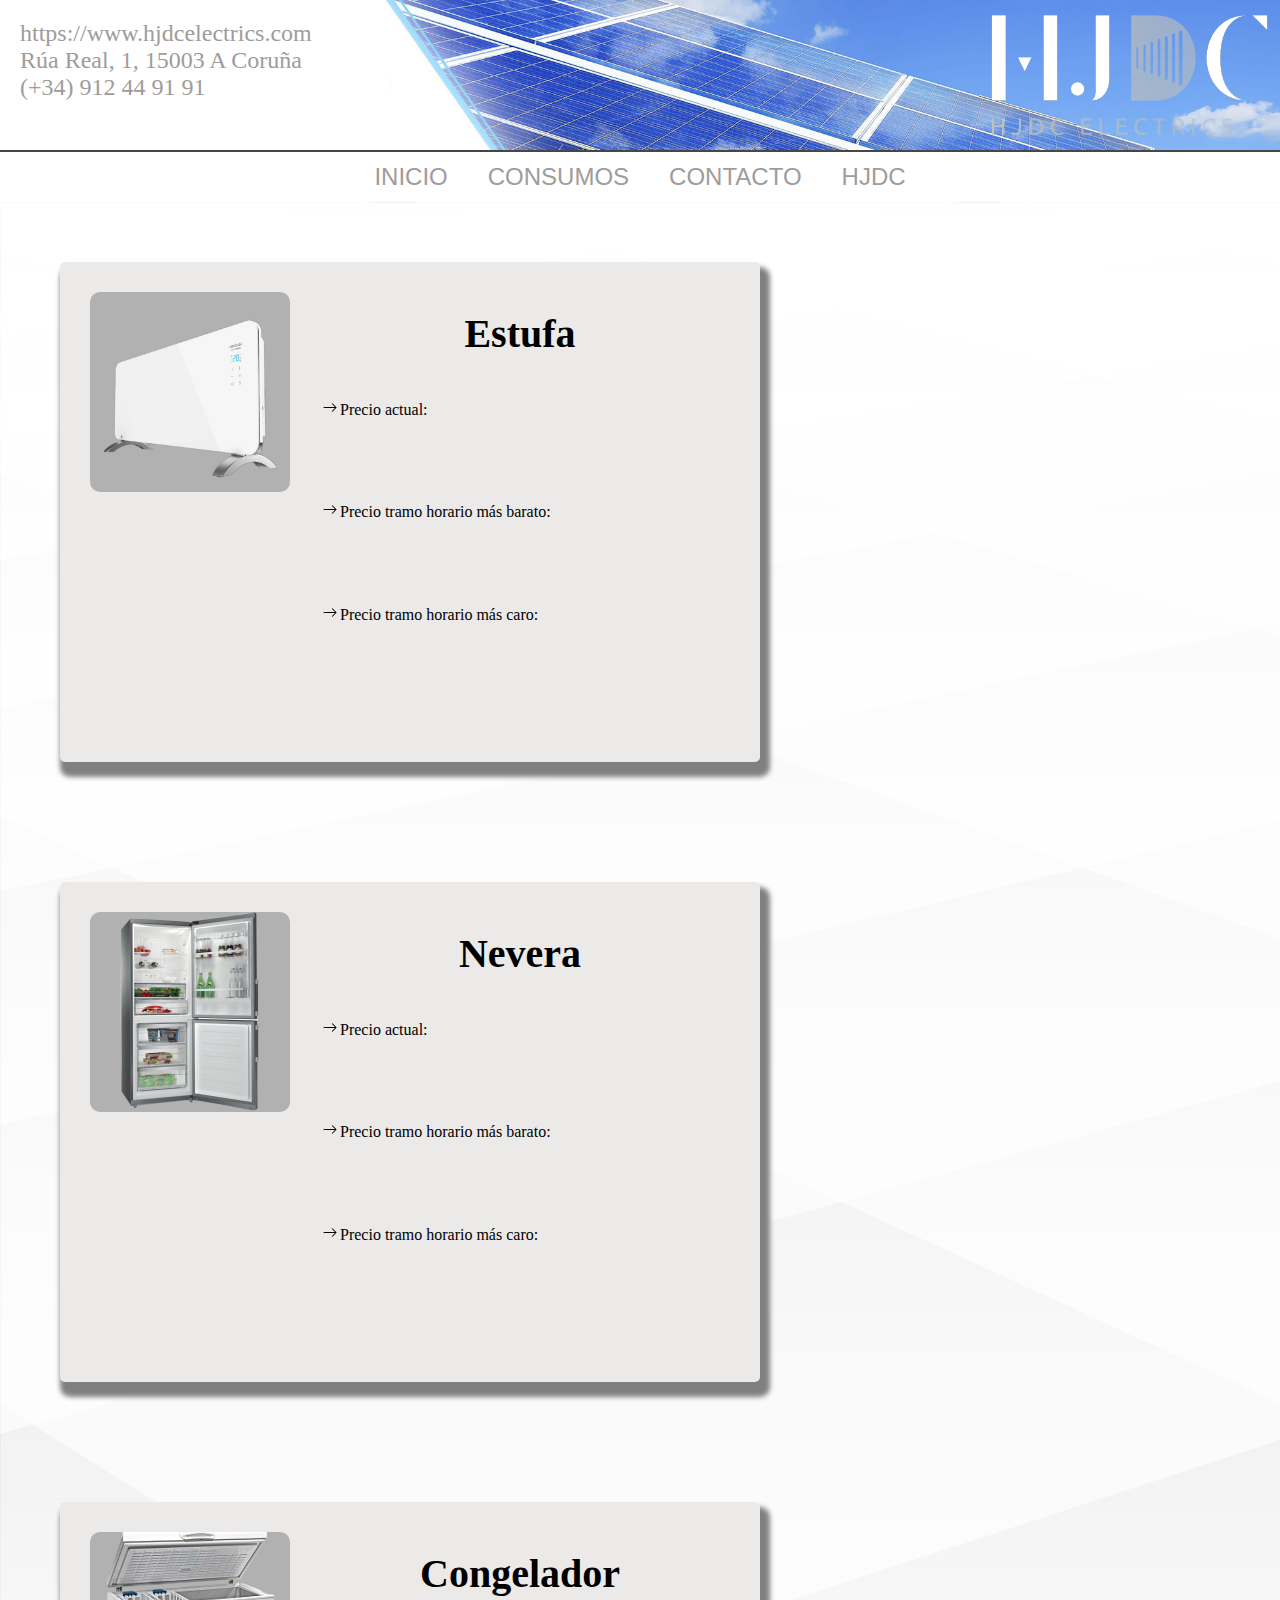
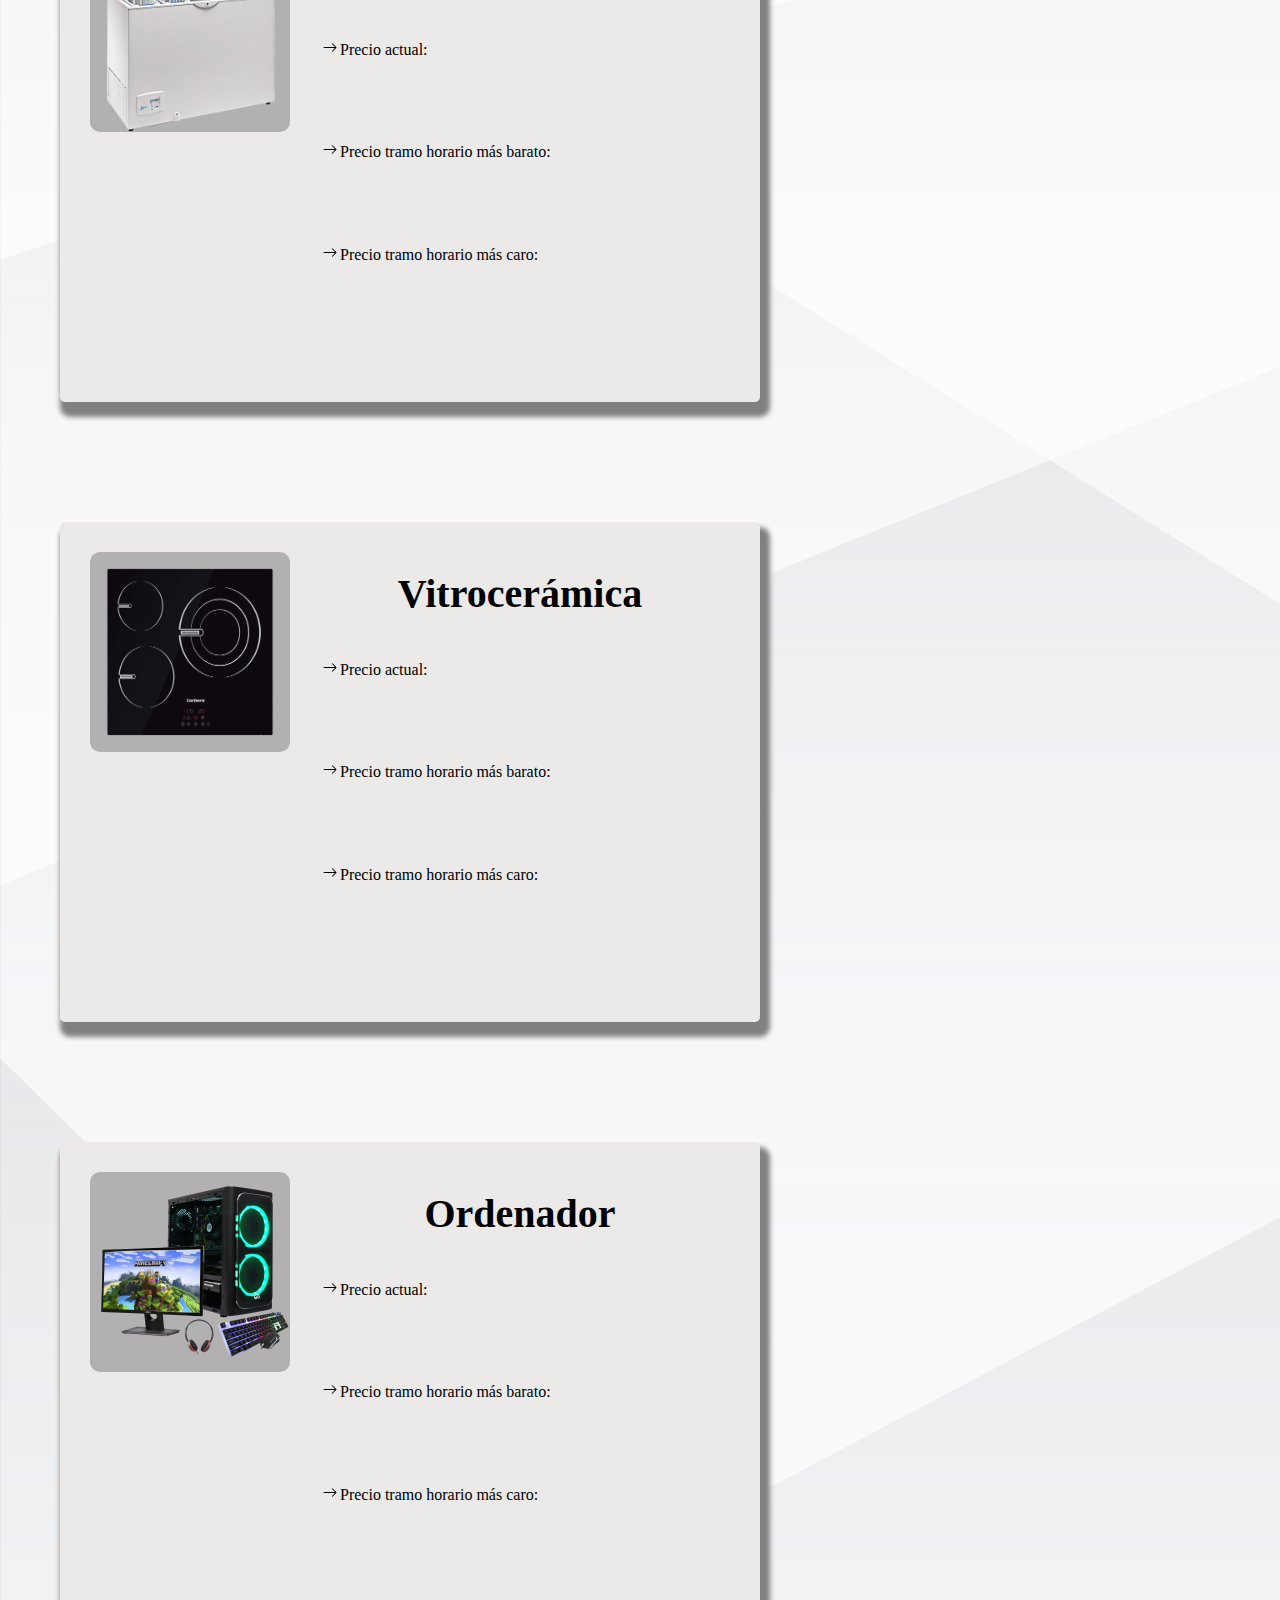
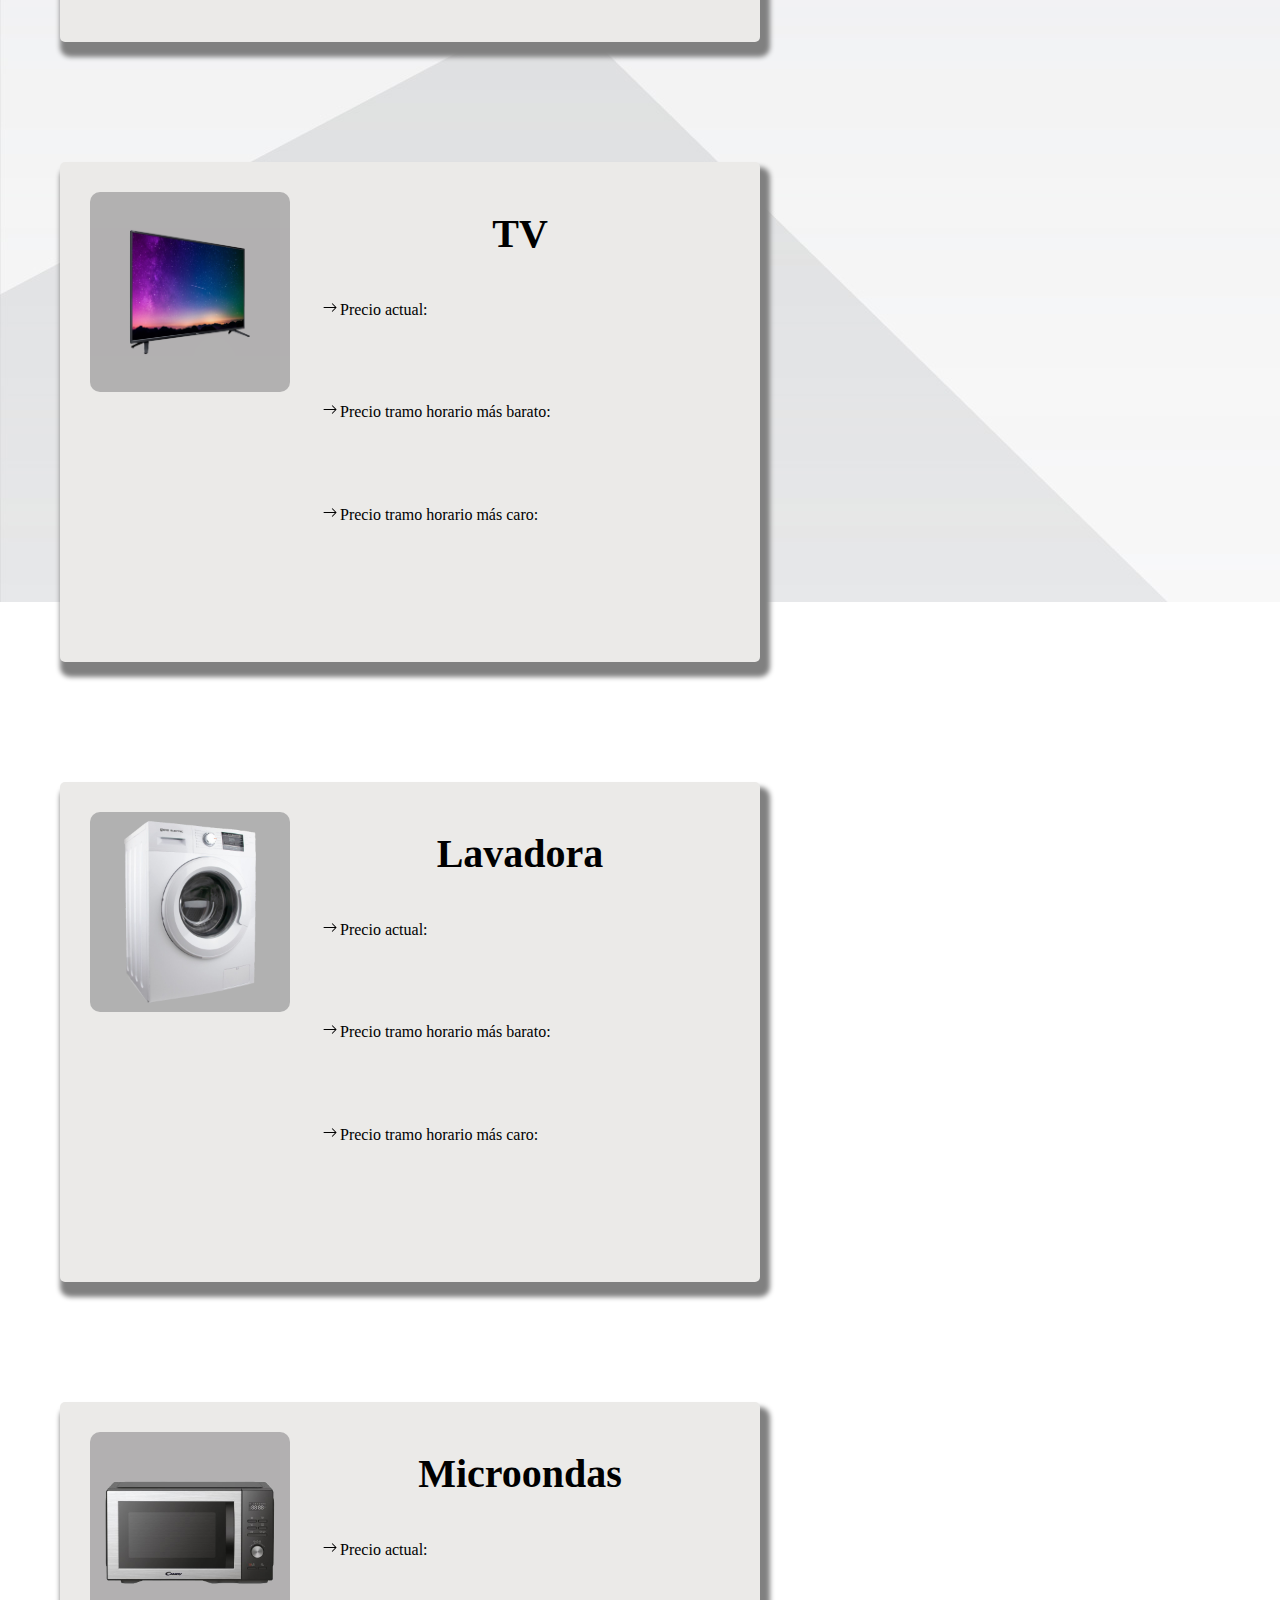
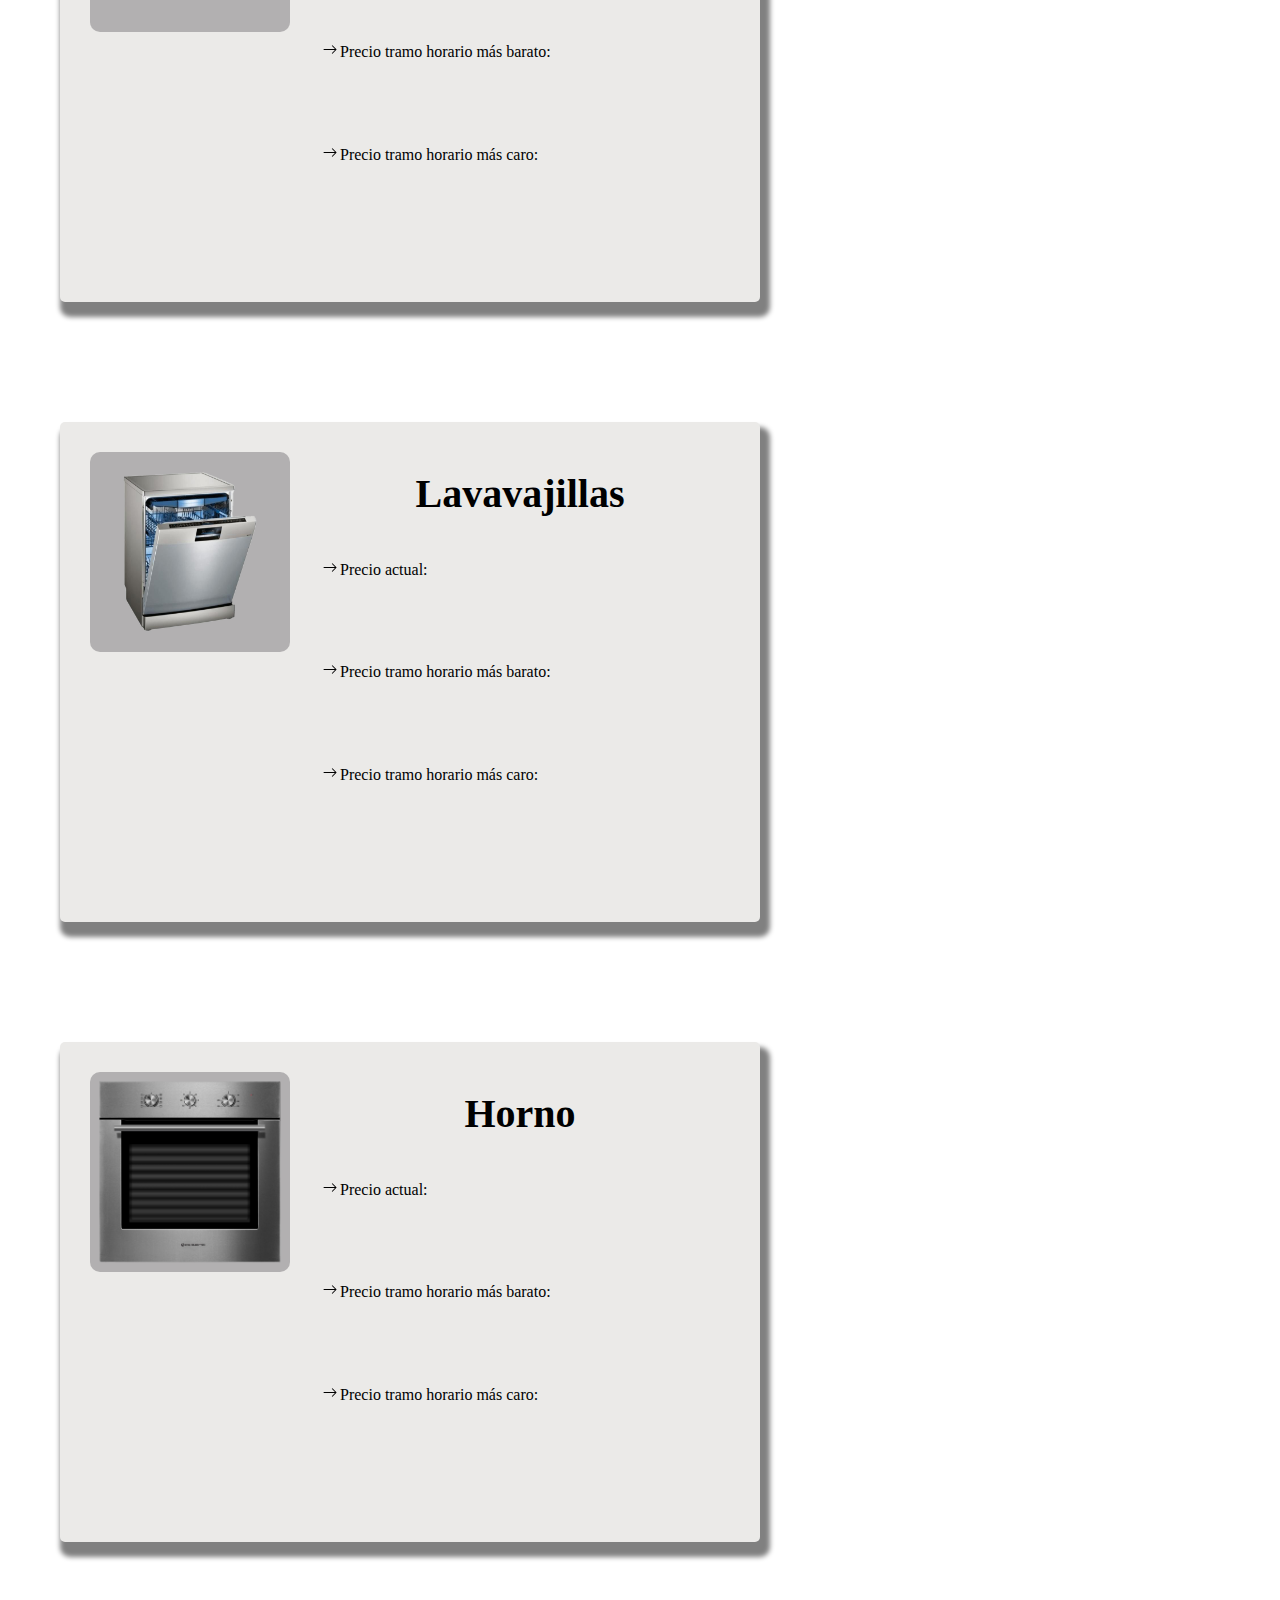
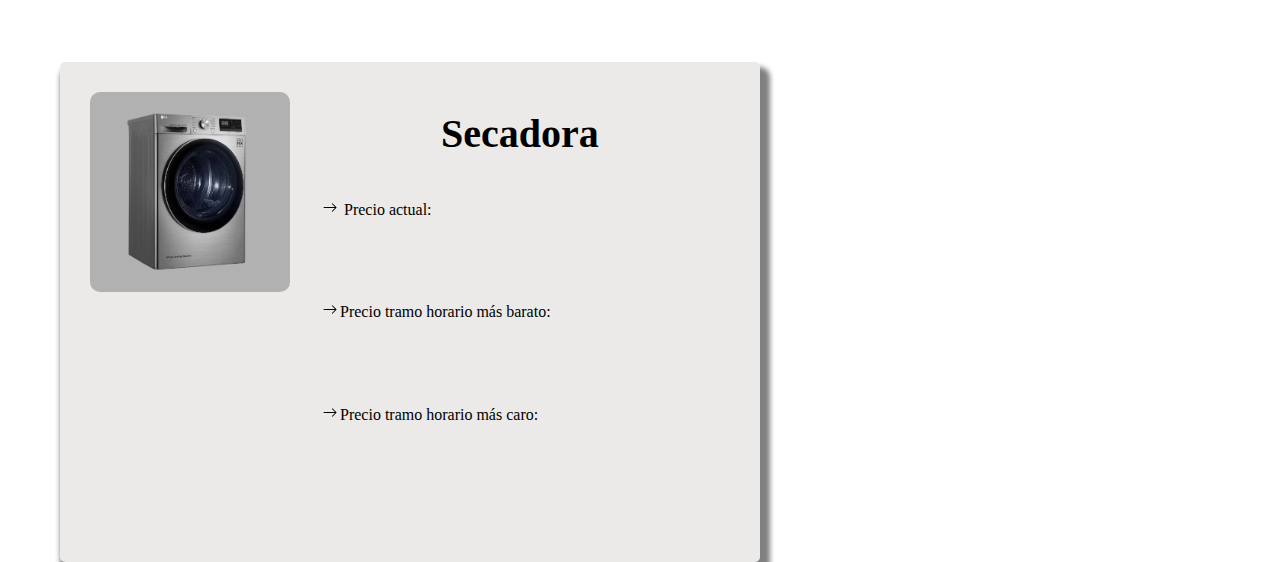
==== commit afa86717: "introduciendo los otros html" ====
--- a/index.html
+++ b/index.html
@@ -39,10 +39,10 @@
           <a href="./css/style.css">CONSUMOS</a>
         </li>
         <li>
-          <a href="./css/contacto.css">CONTACTO</a>
+          <a href="./contacto.html">CONTACTO</a>
         </li>
         <li>
-          <a href="./css/hjdc.css">HJDC</a>
+          <a href="./hjdc.html">HJDC</a>
         </li>
       </menu>
     </nav>
--- a/css/style.css
+++ b/css/style.css
@@ -7,7 +7,6 @@
   margin: 0;
   padding: 0;
   box-sizing: border-box;
-  font-family: netflix, sans-serif;
 }
 
 header {
--- a/css/contacto.css
+++ b/css/contacto.css
@@ -1,7 +1,12 @@
+@font-face {
+  font-family: netflix;
+  src: url("../font/NetflixSans-Regular.otf");
+}
 * {
   margin: 0;
   padding: 0;
   box-sizing: border-box;
+  font-family: netflix, sans-serif;
 }
 
 html {
@@ -71,3 +76,37 @@
   height: 400vh;
   width: 100vw;
 }
+#titulo {
+  width: auto;
+  text-align: center;
+  margin: 5px;
+  color: white;
+  background-color: black;
+  padding: 20px;
+}
+.contenedor {
+  height: 800px;
+  width: 100vw;
+}
+.bloques {
+  height: auto;
+  width: auto;
+  margin: 30px;
+  padding: 20px;
+  border-radius: 5px;
+  background-color: rgb(235, 234, 232);
+  box-shadow: 5px 10px 5px 5px grey;
+  align-items: center;
+}
+.bloques h2 {
+  text-align: center;
+  margin-top: 5px;
+  margin-bottom: 15px;
+}
+.bloques p {
+  font-size: 1.5rem;
+  margin-bottom: 10px;
+}
+.enlaces {
+  text-decoration: none;
+}
--- a/css/hjdc.css
+++ b/css/hjdc.css
@@ -1,7 +1,12 @@
+@font-face {
+  font-family: netflix;
+  src: url("../font/NetflixSans-Regular.otf");
+}
 * {
   margin: 0;
   padding: 0;
   box-sizing: border-box;
+  font-family: netflix, sans-serif;
 }
 
 html {
@@ -71,3 +76,33 @@
   height: 400vh;
   width: 100vw;
 }
+#titulo {
+  width: auto;
+  text-align: center;
+  margin: 5px;
+  color: white;
+  background-color: black;
+  padding: 20px;
+}
+.contenedor {
+  height: 800px;
+  width: 100vw;
+}
+.bloques {
+  height: auto;
+  width: auto;
+  margin: 30px;
+  padding: 20px;
+  border-radius: 5px;
+  background-color: rgb(235, 234, 232);
+  box-shadow: 5px 10px 5px 5px grey;
+}
+.bloques h2 {
+  text-align: center;
+  margin-top: 5px;
+  margin-bottom: 15px;
+}
+.bloques p {
+  font-size: 1.5rem;
+  margin-bottom: 5px;
+}
--- a/css/inicio.css
+++ b/css/inicio.css
@@ -1,7 +1,12 @@
+@font-face {
+  font-family: netflix;
+  src: url("../font/NetflixSans-Regular.otf");
+}
 * {
   margin: 0;
   padding: 0;
   box-sizing: border-box;
+  font-family: netflix, sans-serif;
 }
 
 html {
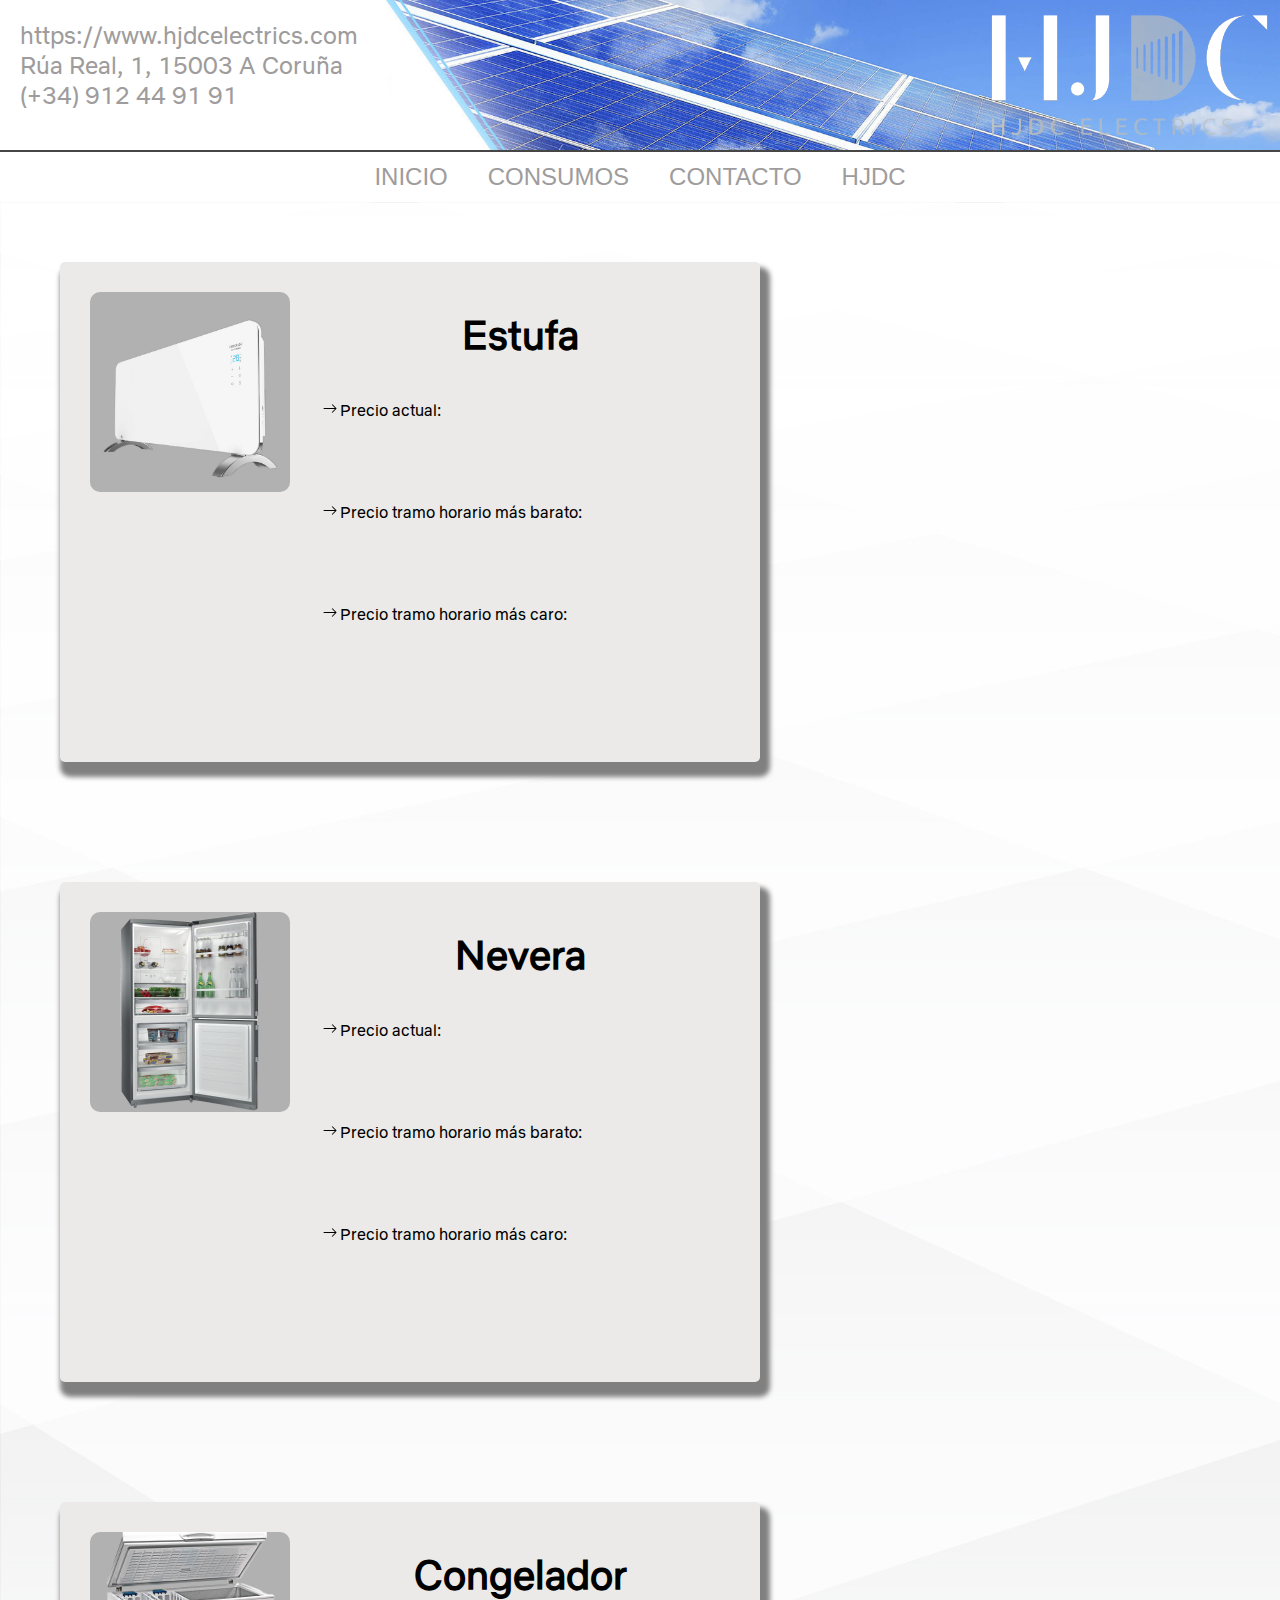
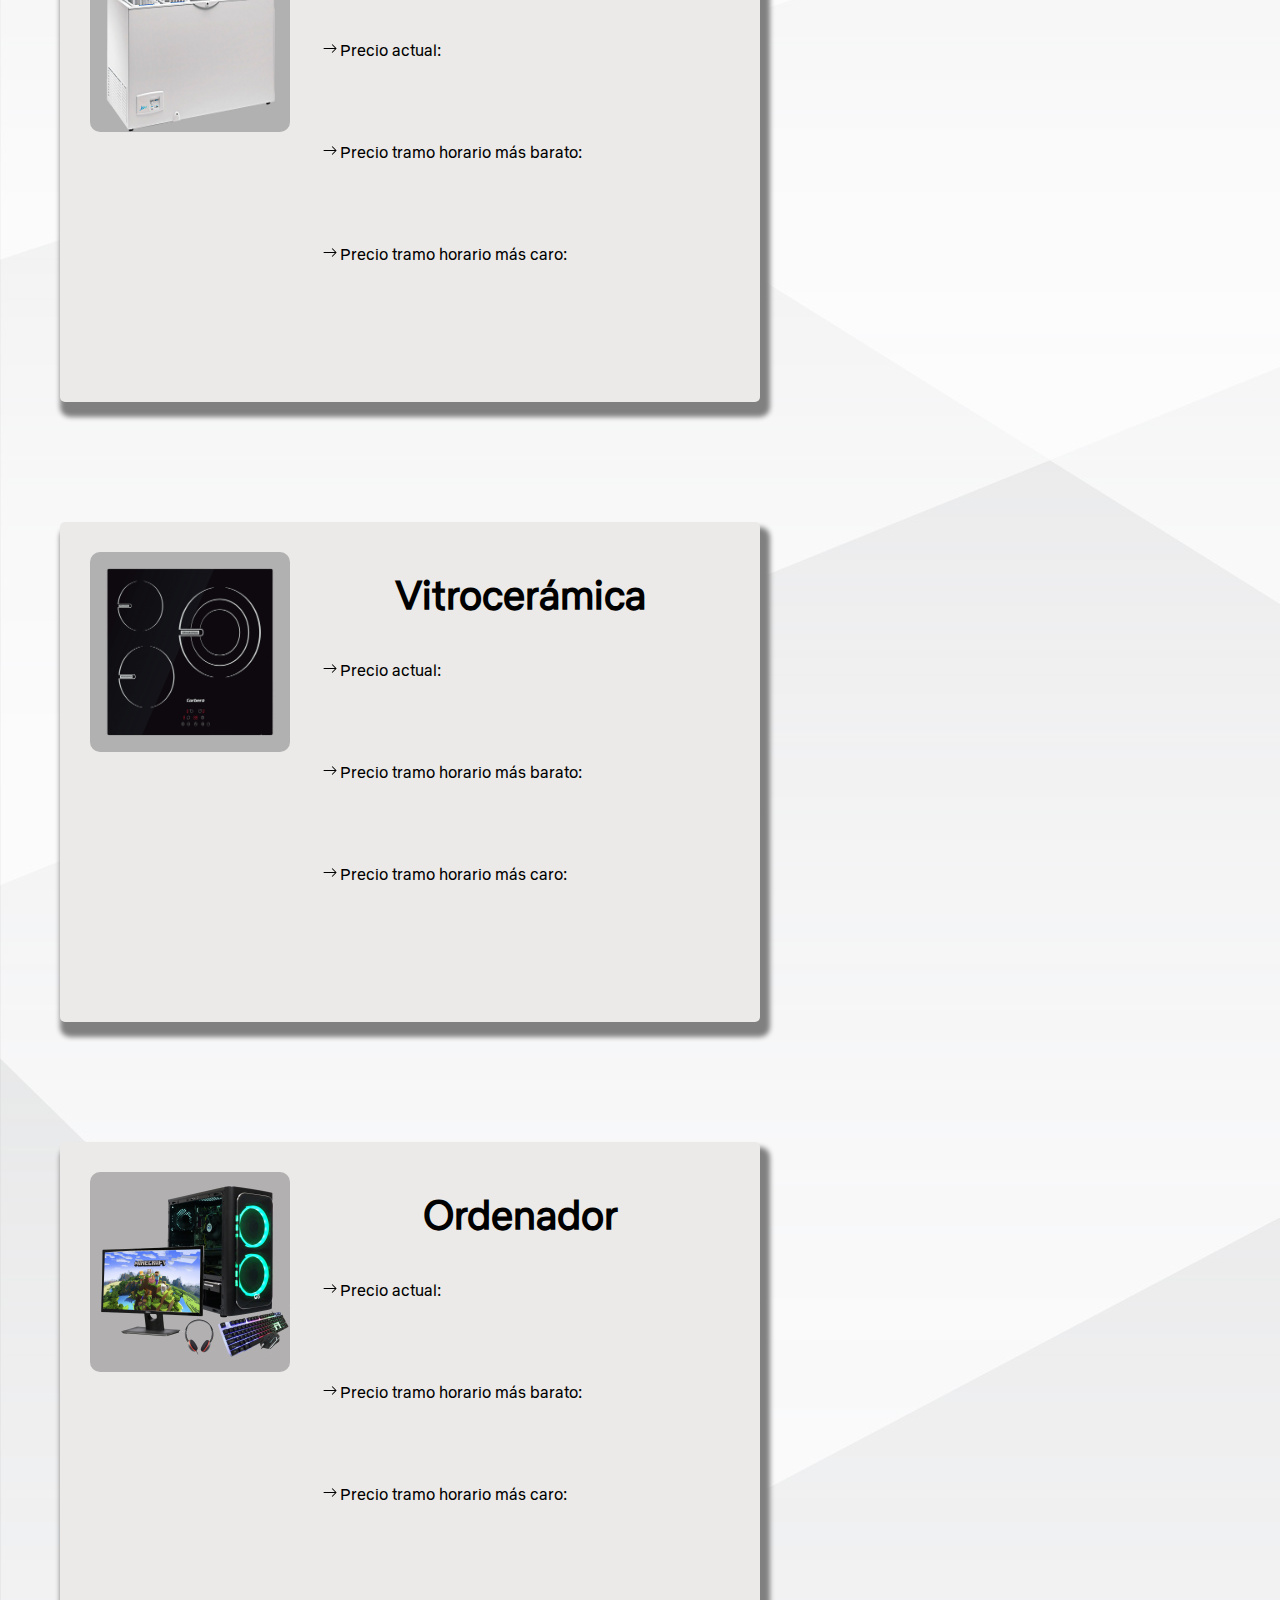
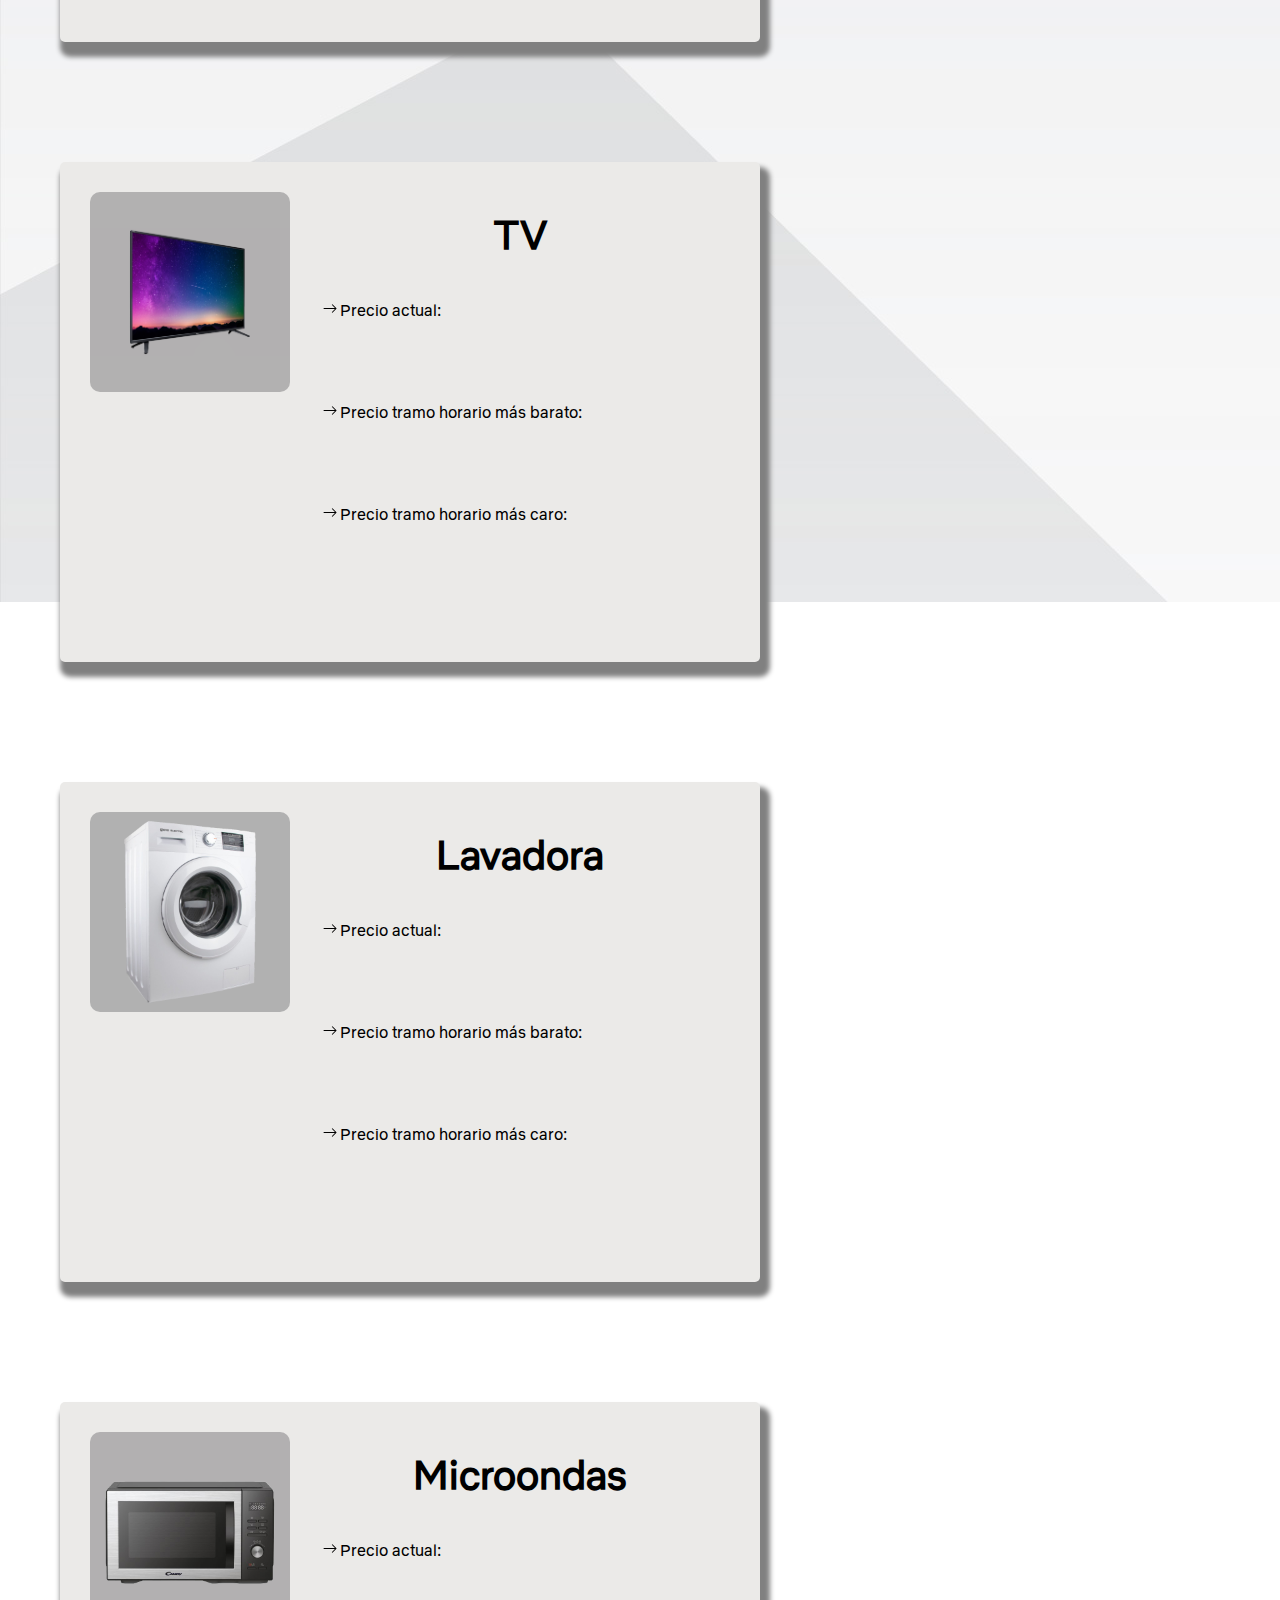
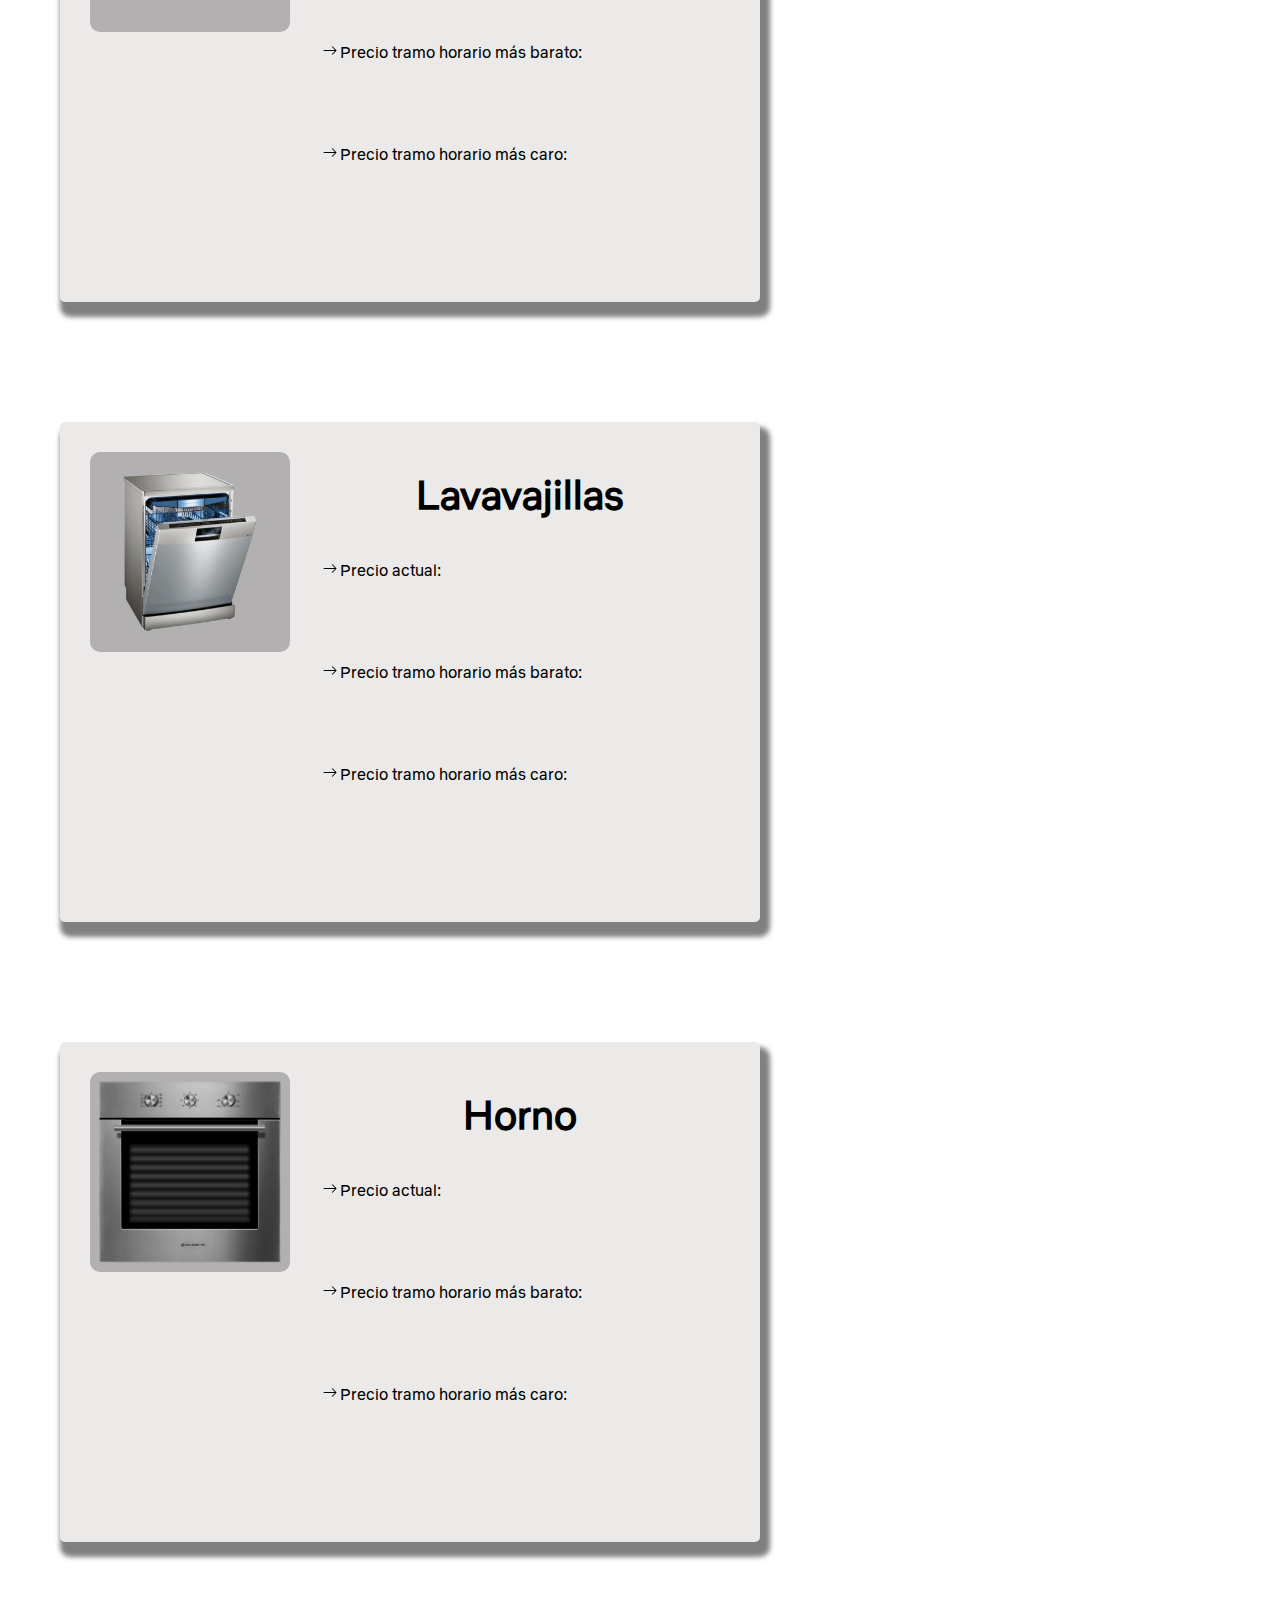
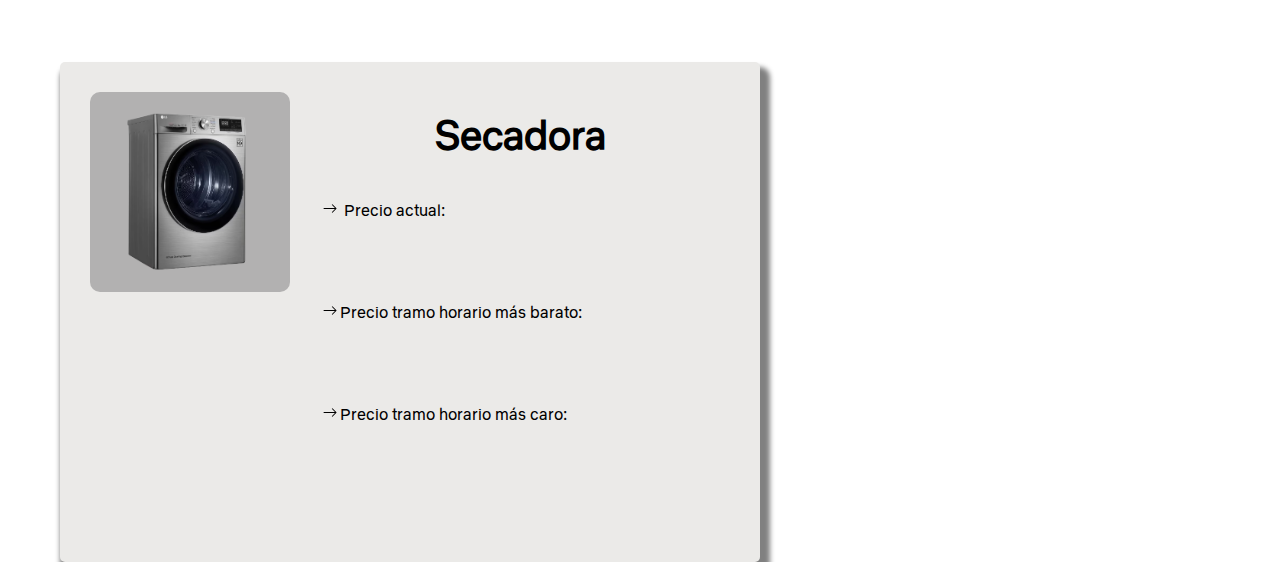
==== commit 2bc1e811: "nav modificado" ====
--- a/index.html
+++ b/index.html
@@ -33,16 +33,16 @@
     <nav class="nav">
       <menu class="buscador">
         <li>
-          <a href="./css/inicio.css">INICIO</a>
+          <a class="lineaAnimada" href="./css/inicio.css">INICIO</a>
         </li>
         <li>
-          <a href="./css/style.css">CONSUMOS</a>
+          <a class="lineaAnimada" href="./css/style.css">CONSUMOS</a>
         </li>
         <li>
-          <a href="./contacto.html">CONTACTO</a>
+          <a class="lineaAnimada" href="./contacto.html">CONTACTO</a>
         </li>
         <li>
-          <a href="./hjdc.html">HJDC</a>
+          <a class="lineaAnimada" href="./hjdc.html">HJDC</a>
         </li>
       </menu>
     </nav>
--- a/css/style.css
+++ b/css/style.css
@@ -7,6 +7,7 @@
   margin: 0;
   padding: 0;
   box-sizing: border-box;
+  font-family: netflix, sans-serif;
 }
 
 header {
@@ -58,12 +59,32 @@
   font-size: 1.5rem;
   color: rgb(158, 156, 156);
   text-decoration: none;
-  display: block;
 }
 
 .buscador a:hover {
   transform: scale(0.9);
   color: black;
+}
+
+.buscador li {
+  /* Es el encargado de dividir las lineas de el nav por elementos */
+  position: relative;
+}
+
+.buscador li::before {
+  /* Linea de debajo del nav con la transicion para ver el movimiento de la linea al hacer hover, sino se vería de golpe sin el incremento*/
+  content: "";
+  height: 3px;
+  width: 0%;
+  background-color: black;
+  position: absolute;
+  left: 0;
+  bottom: -2px;
+  transition: 400ms ease;
+}
+
+.buscador li:hover::before {
+  width: 100%;
 }
 
 main {
@@ -172,7 +193,7 @@
   text-align: center;
   justify-content: center;
   font-size: 1.5rem;
-  font-style: bold;
+  font-weight: bold;
 }
 
 .precioMax {
@@ -182,7 +203,7 @@
   text-align: center;
   justify-content: center;
   font-size: 1.5rem;
-  font-style: bold;
+  font-weight: bold;
 }
 
 .precioActual {
@@ -196,5 +217,5 @@
 .precioAct {
   align-self: center;
   font-size: 1.5rem;
-  font-style: bold;
-}
+  font-weight: bold;
+}
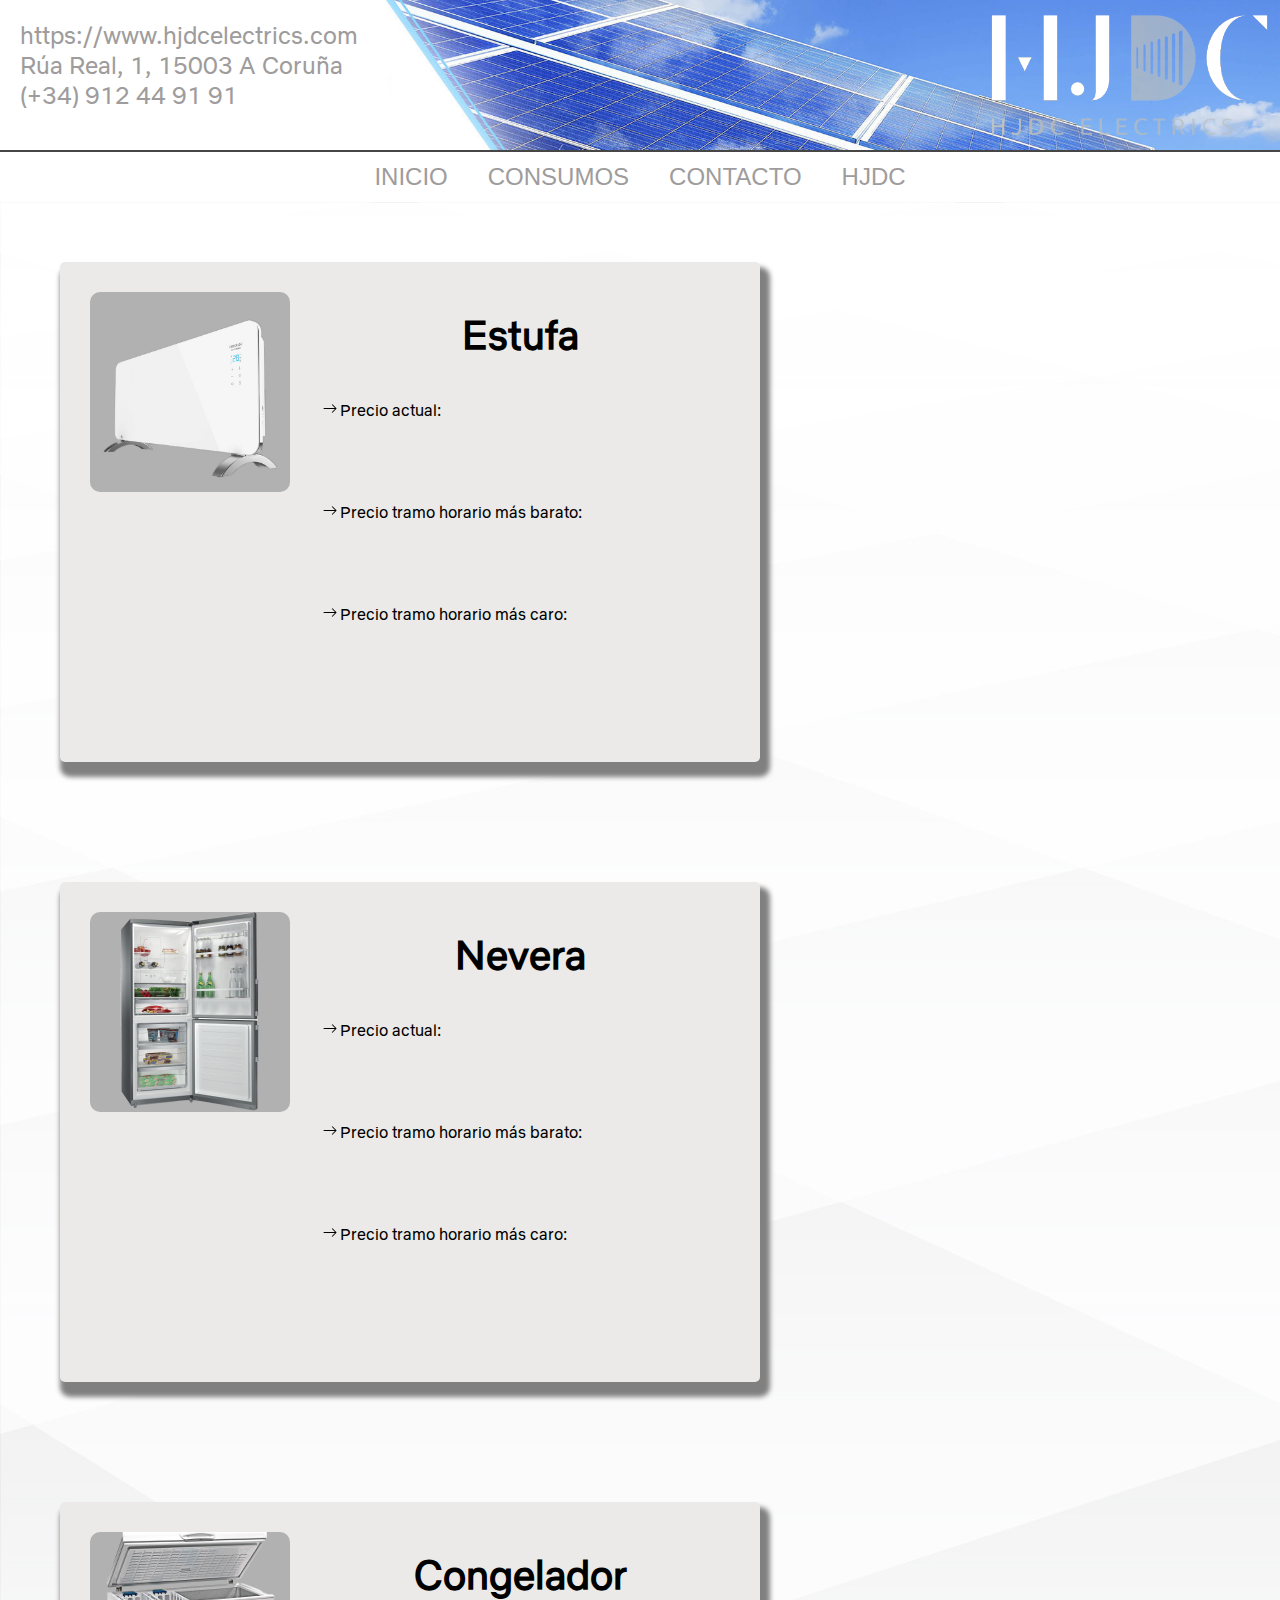
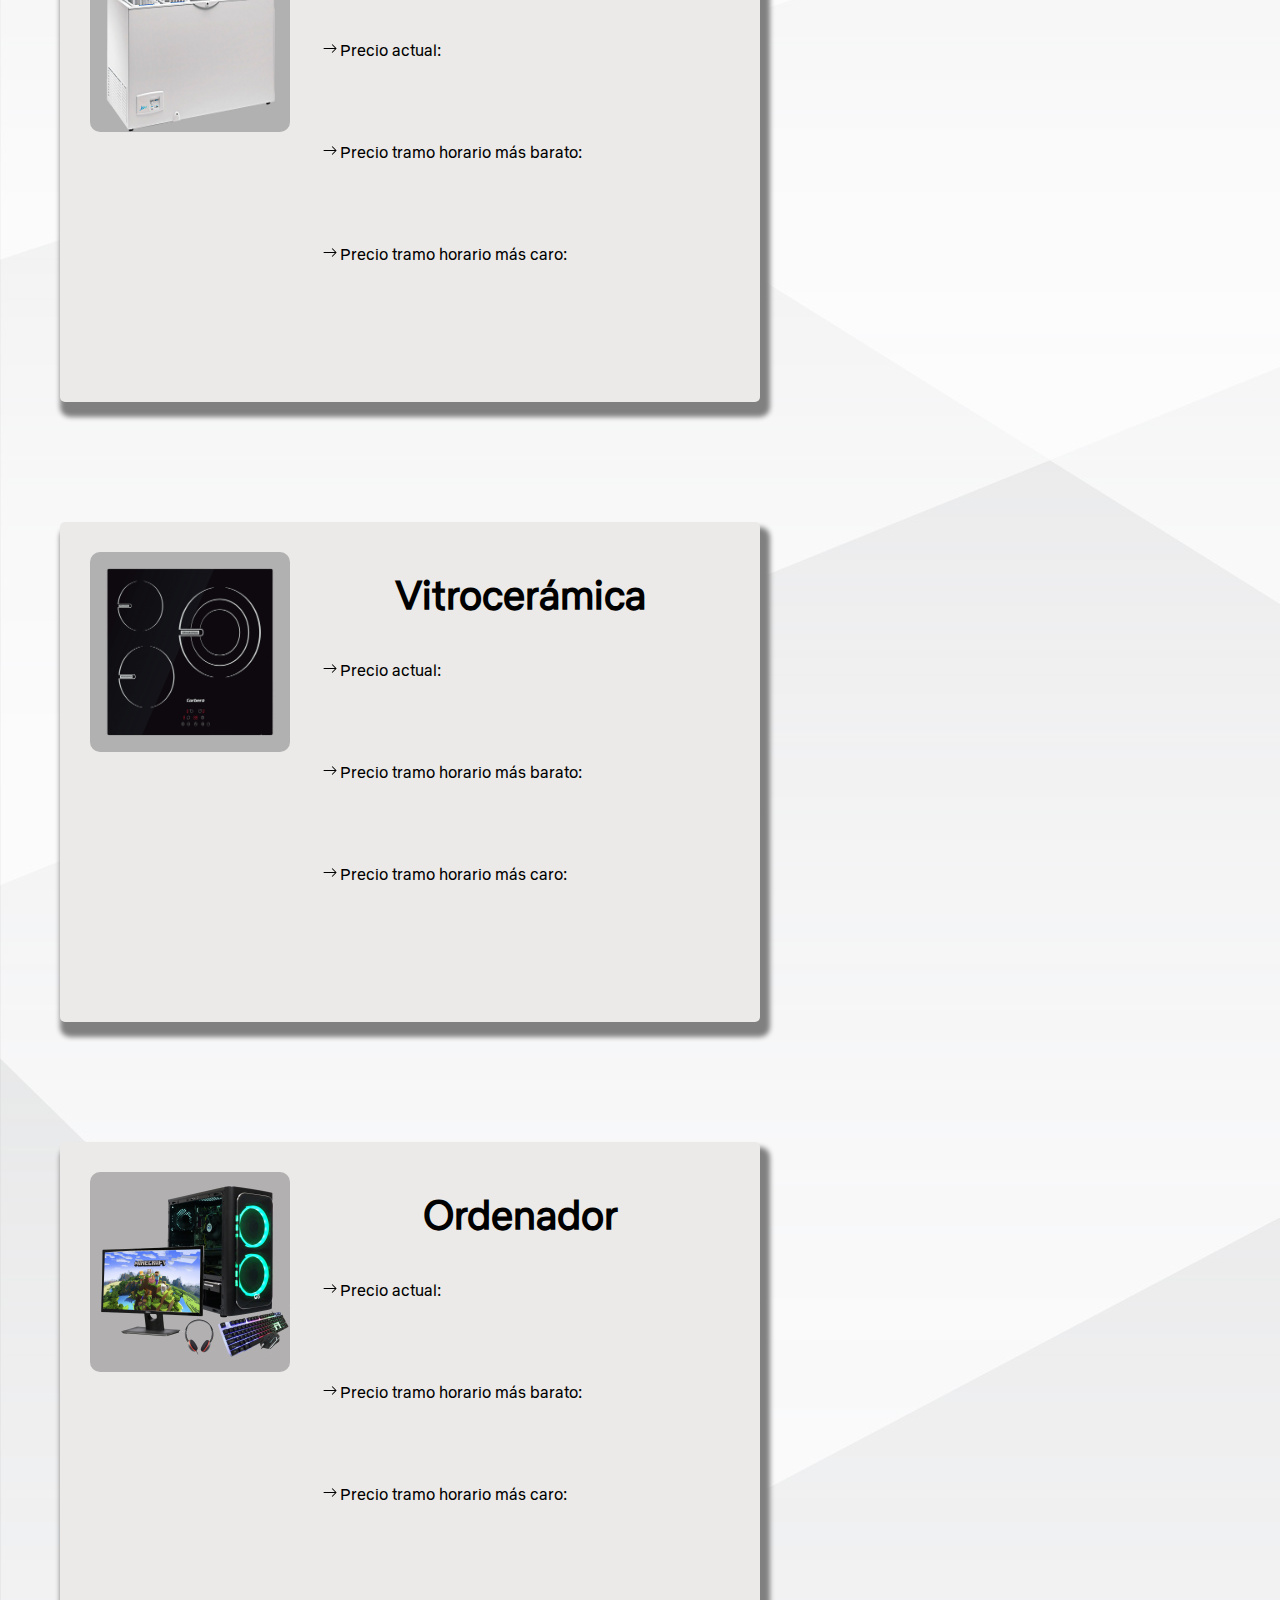
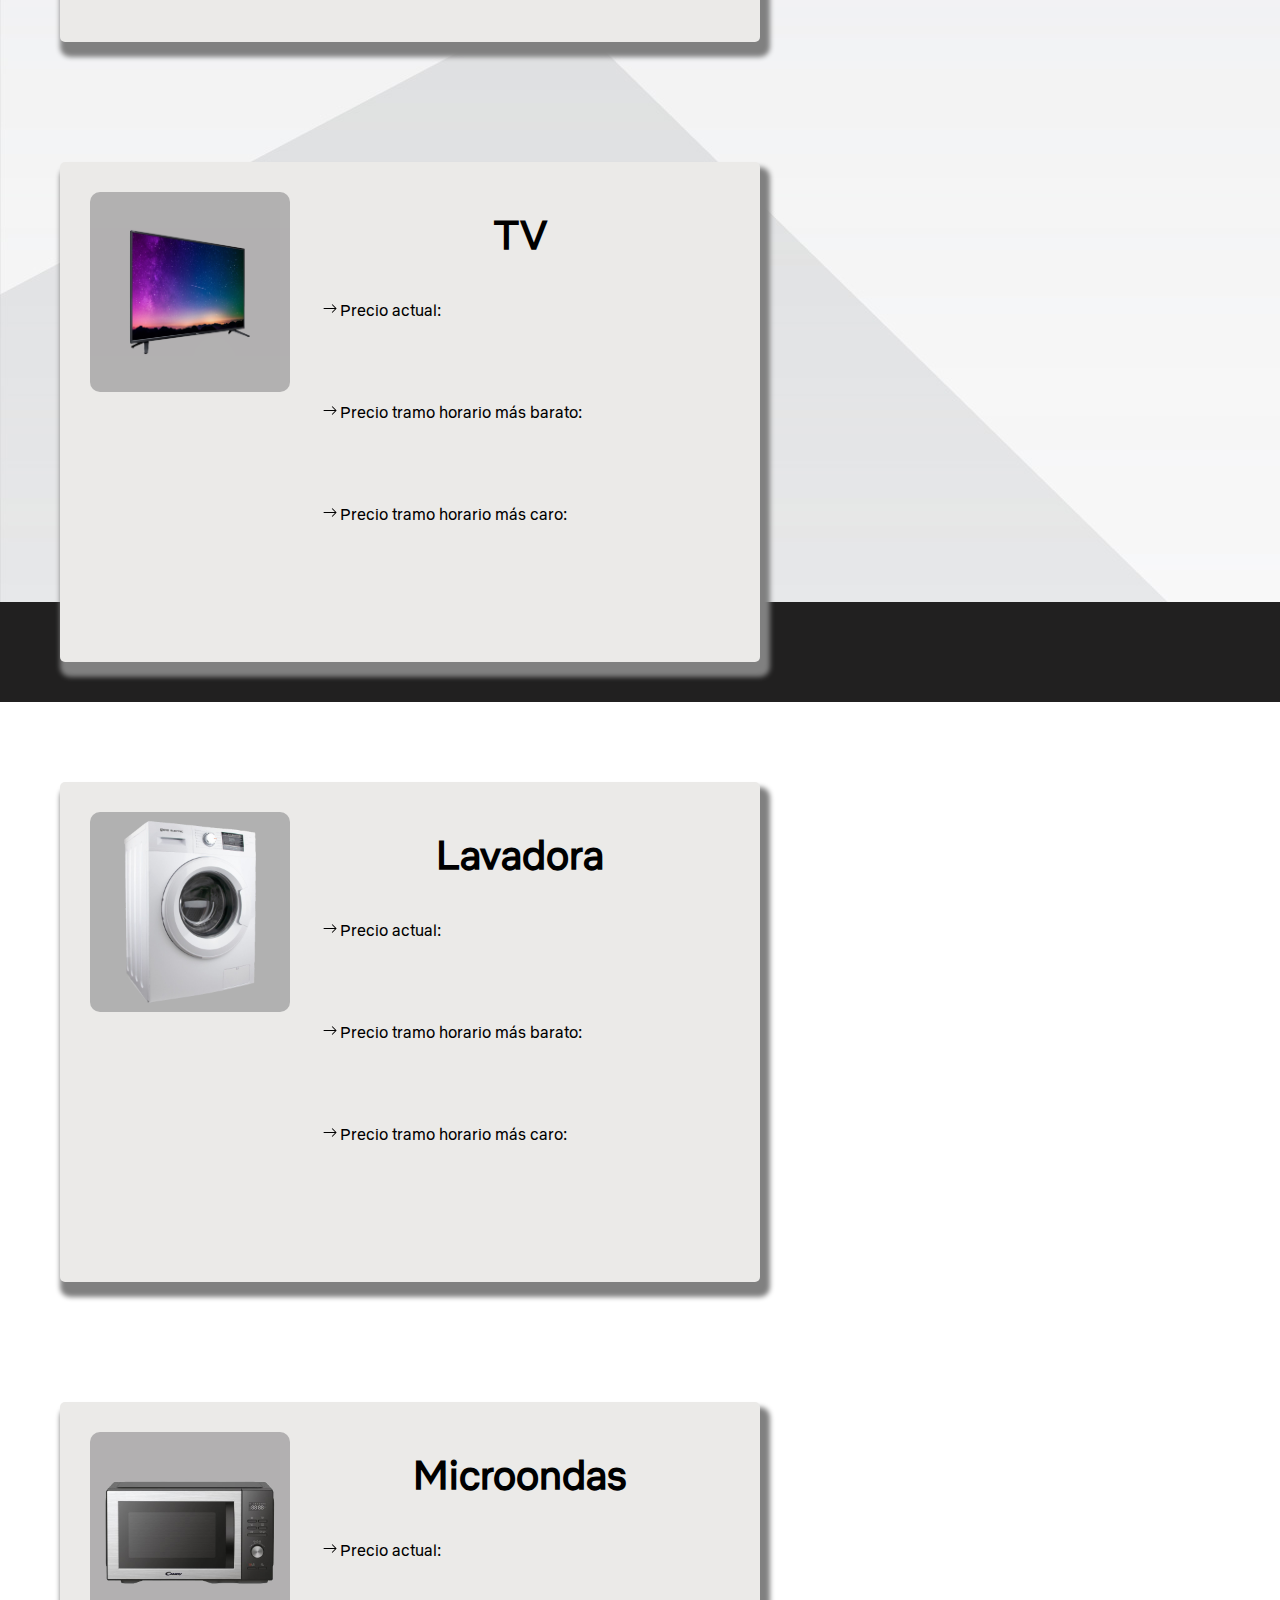
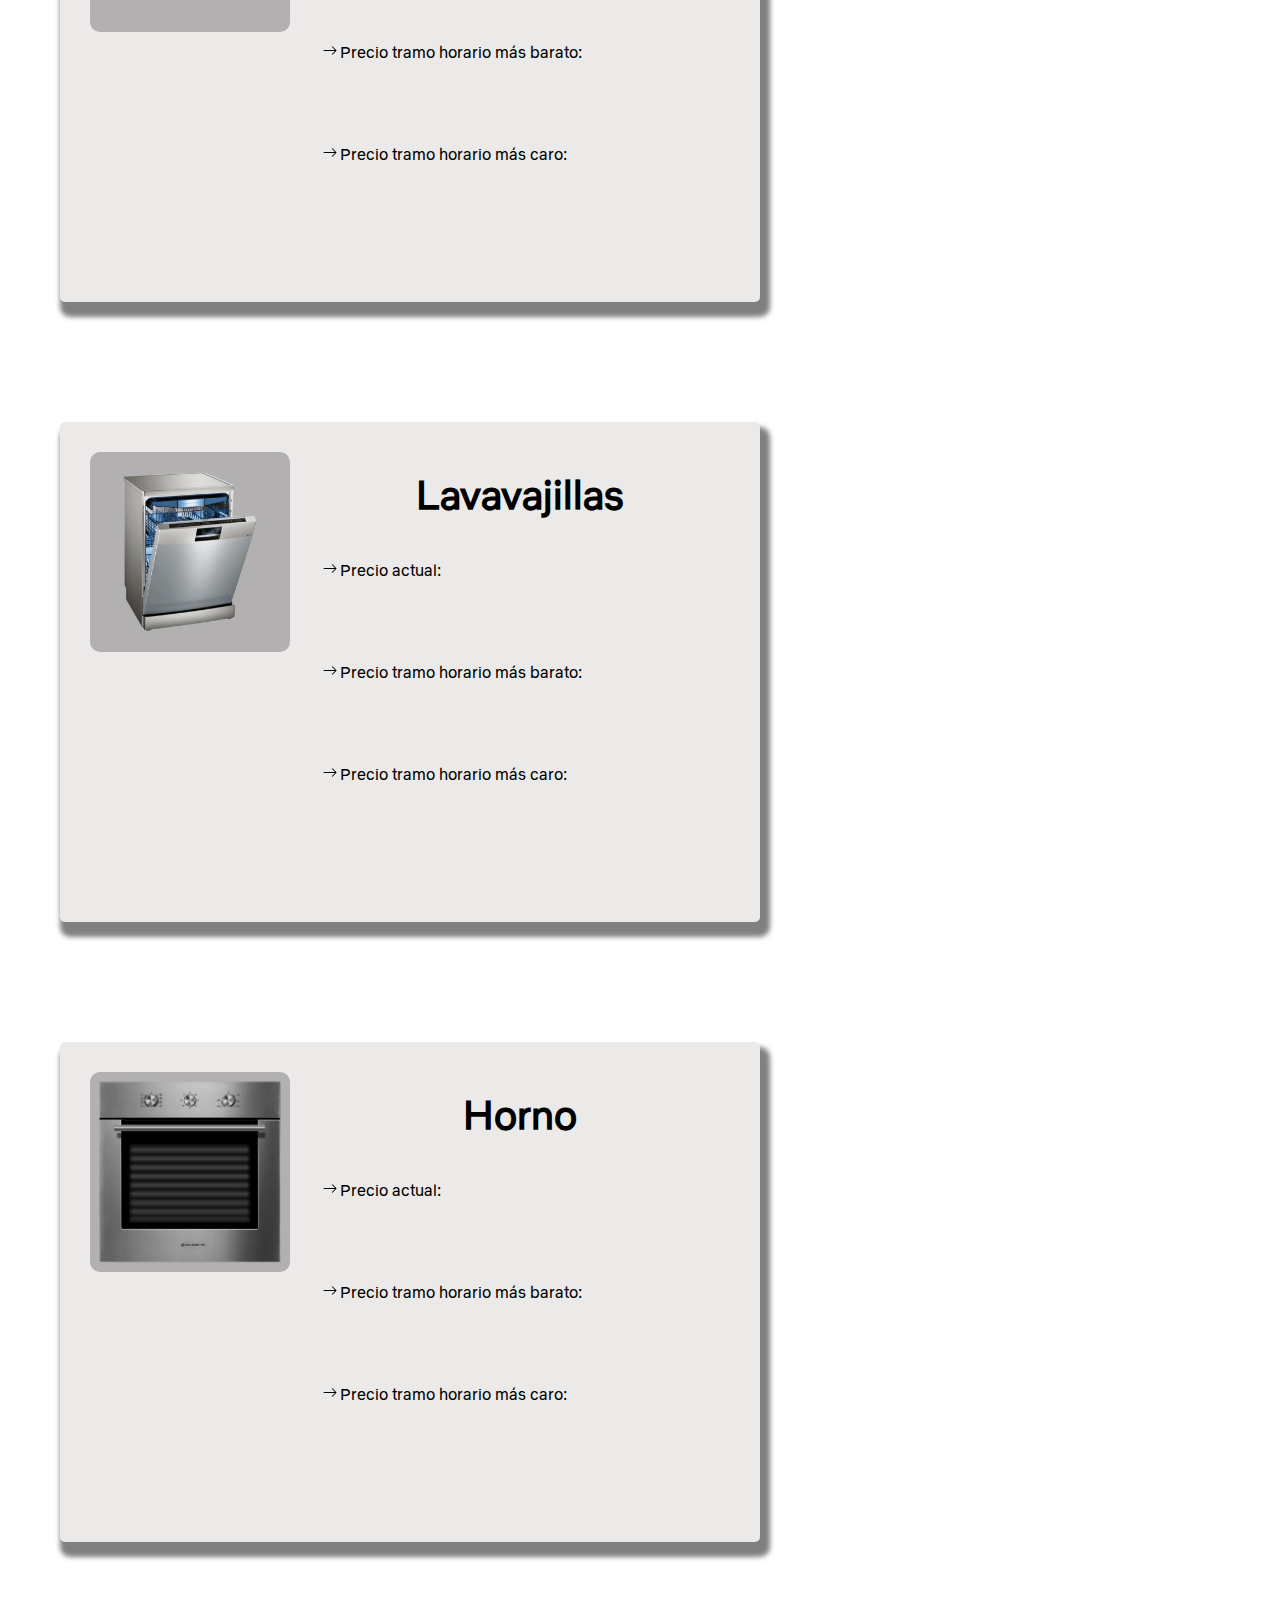
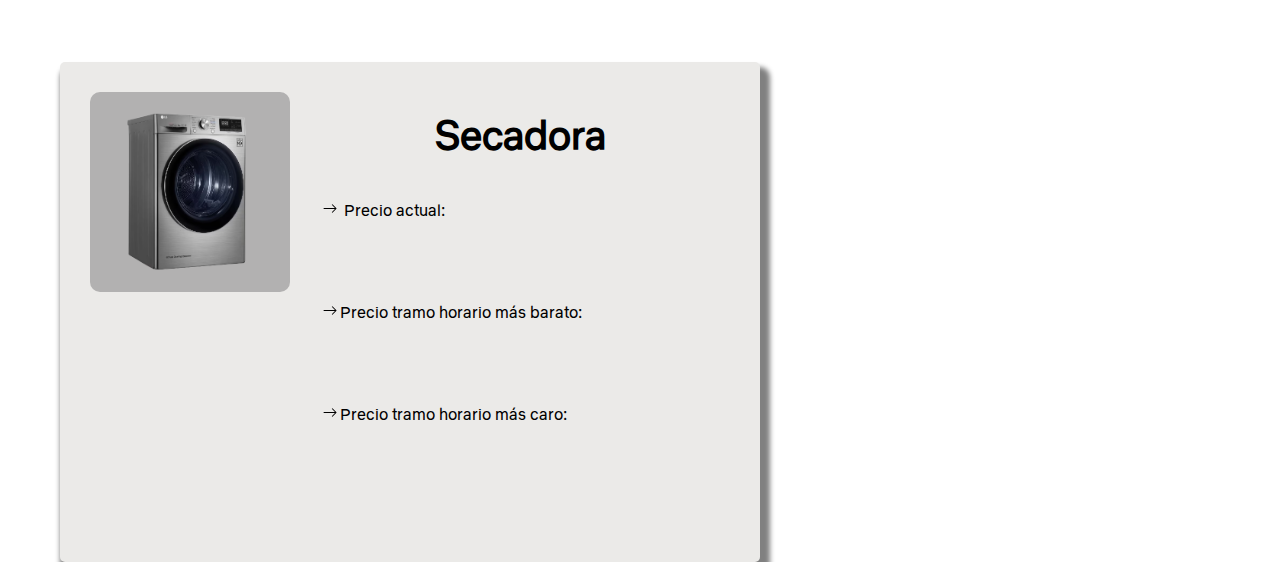
==== commit 357bb6e1: "footer" ====
--- a/index.html
+++ b/index.html
@@ -48,6 +48,7 @@
     </nav>
     <main>
       <section class="contenedores">
+        <!-- <p class="fecha"></p> -->
         <article class="articulos">
           <h3>Estufa</h3>
           <img src="./img/estufa.jpeg" alt="imagen de una estufa" />
--- a/css/style.css
+++ b/css/style.css
@@ -219,3 +219,9 @@
   font-size: 1.5rem;
   font-weight: bold;
 }
+
+footer {
+  background-color: rgb(33, 32, 32);
+  width: 100%;
+  height: 100px;
+}
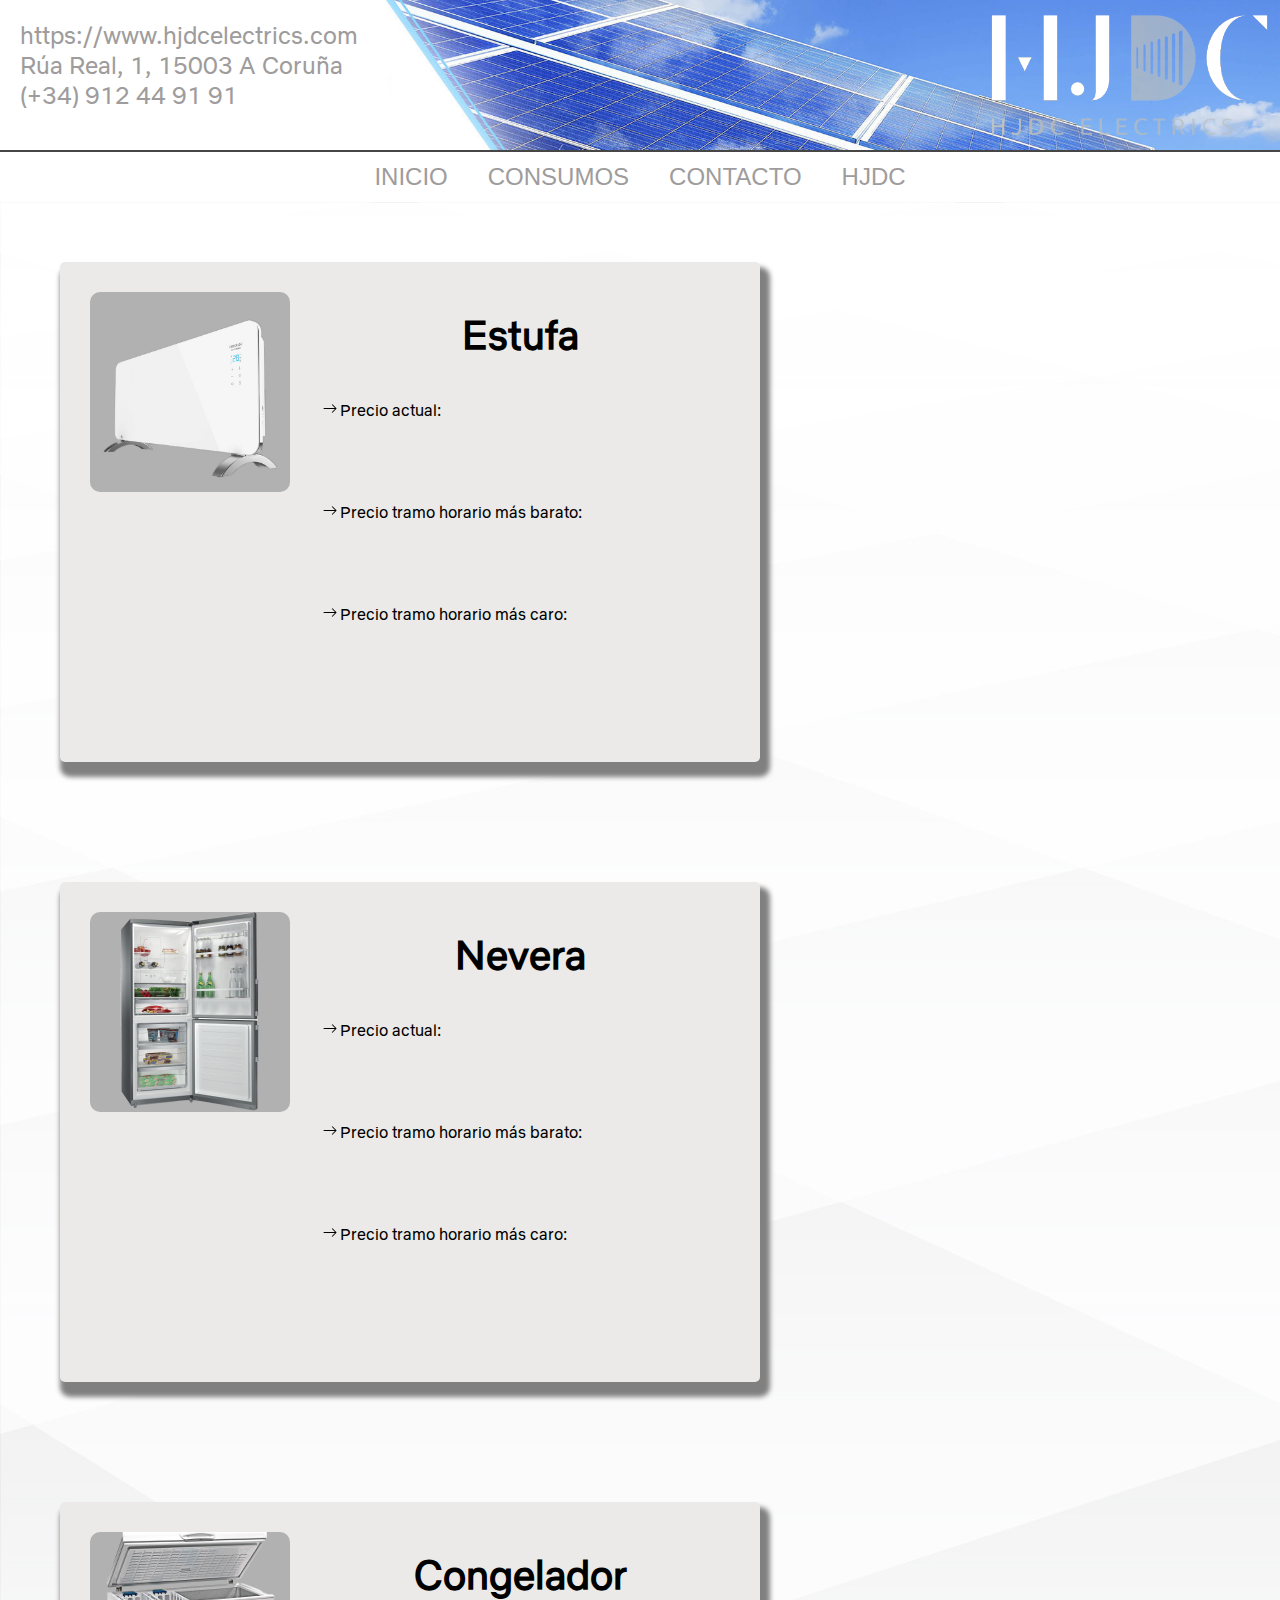
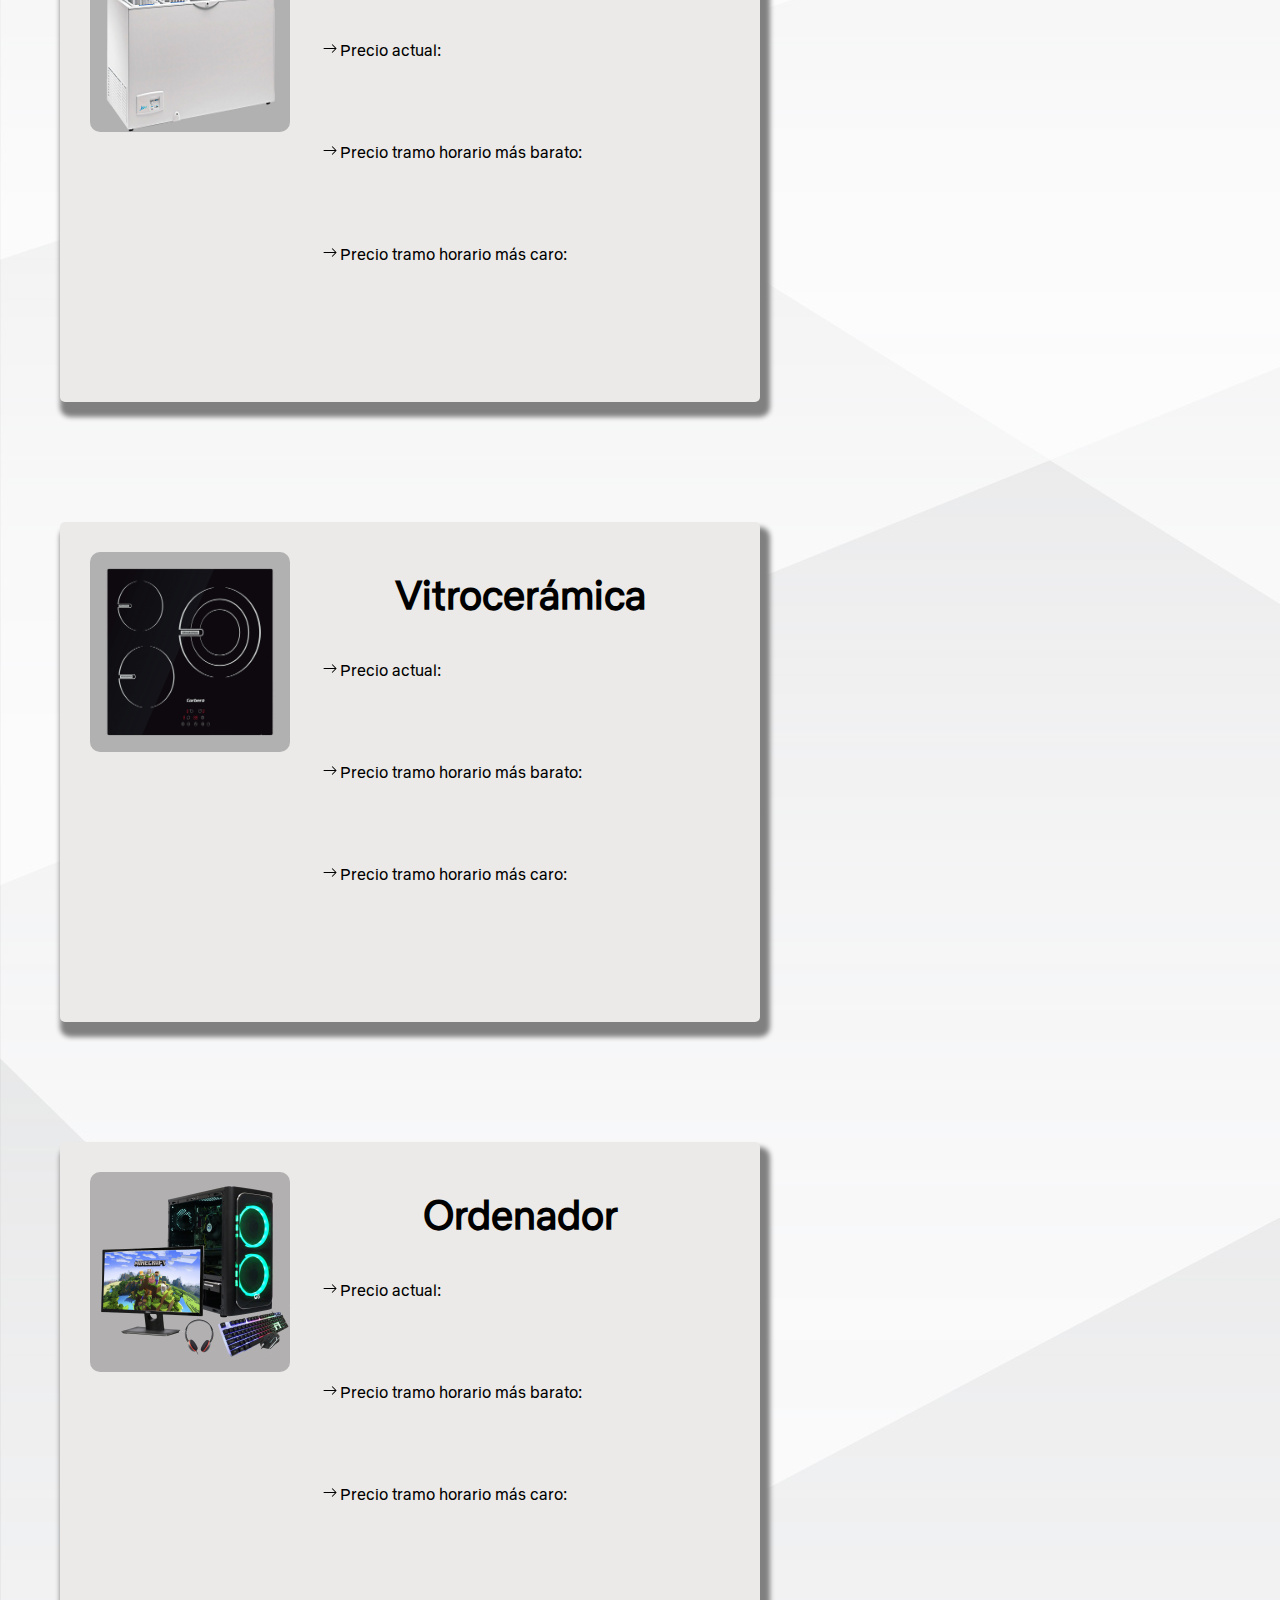
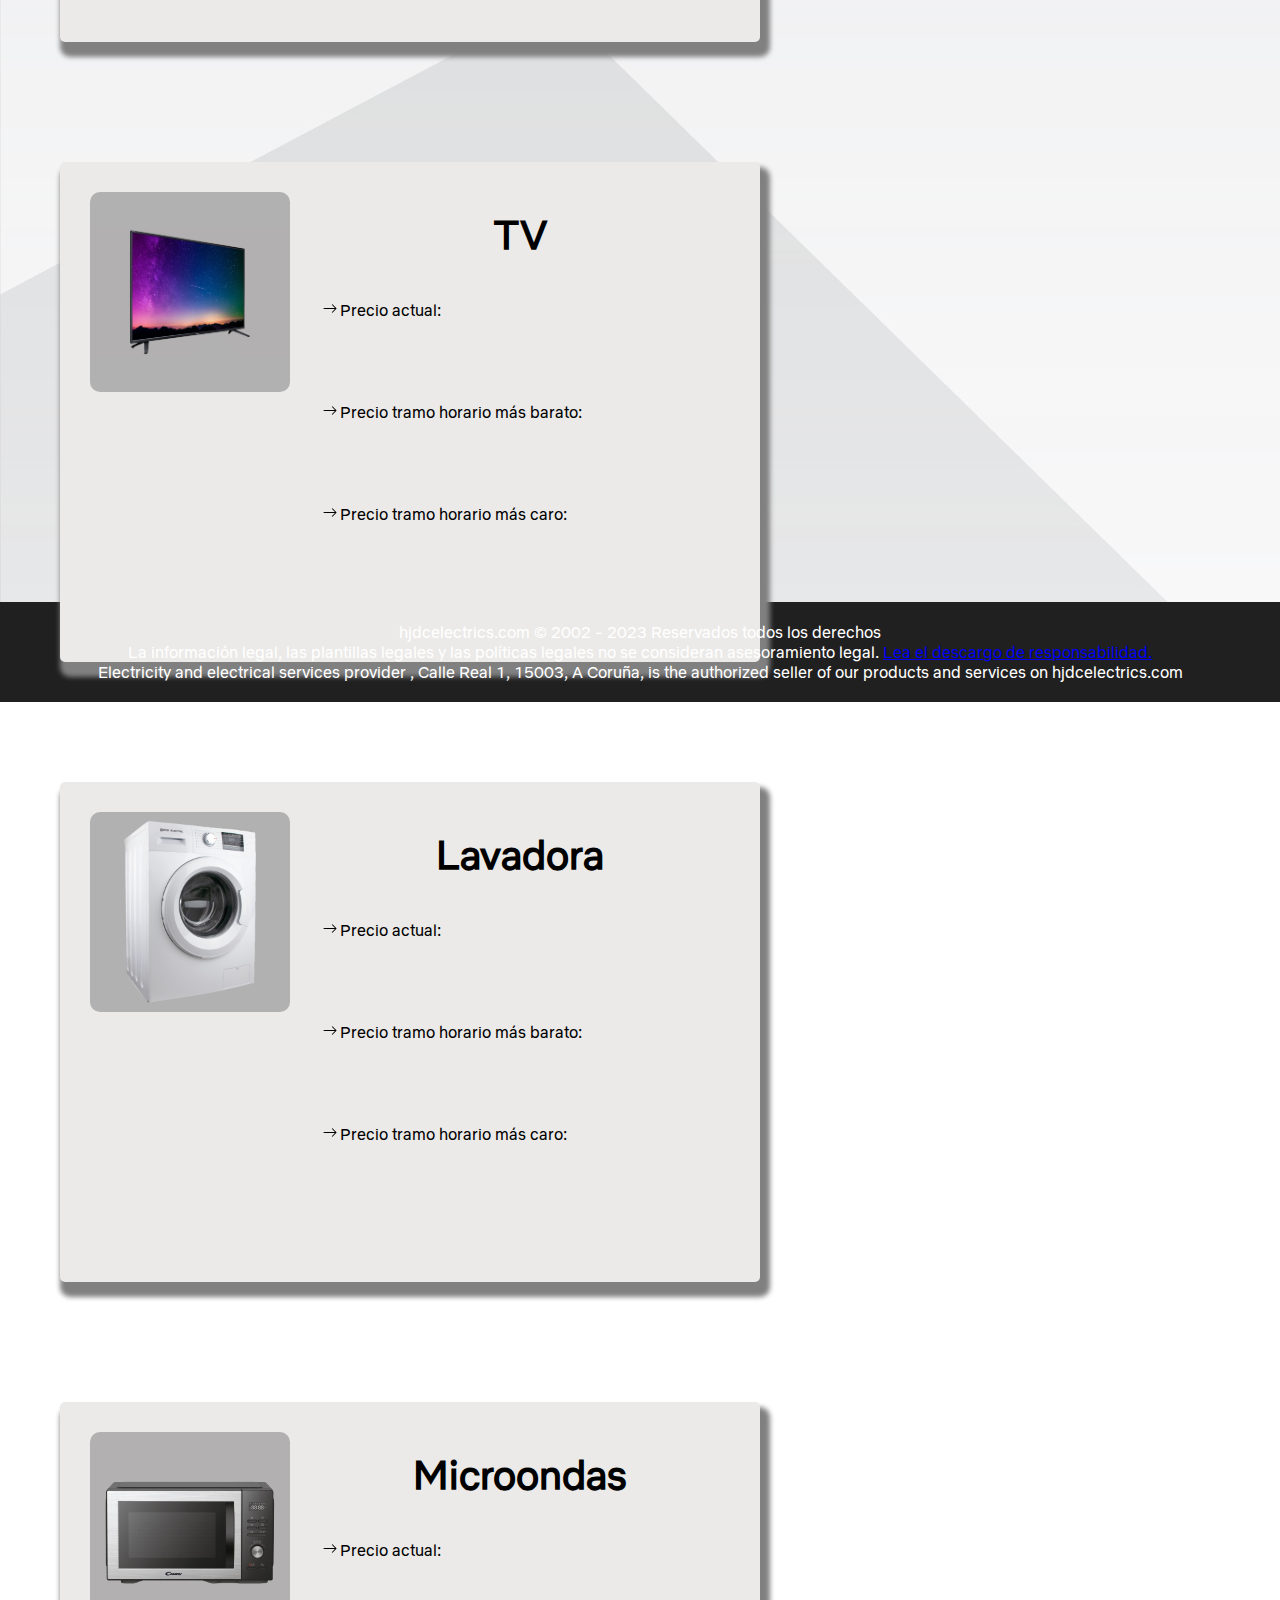
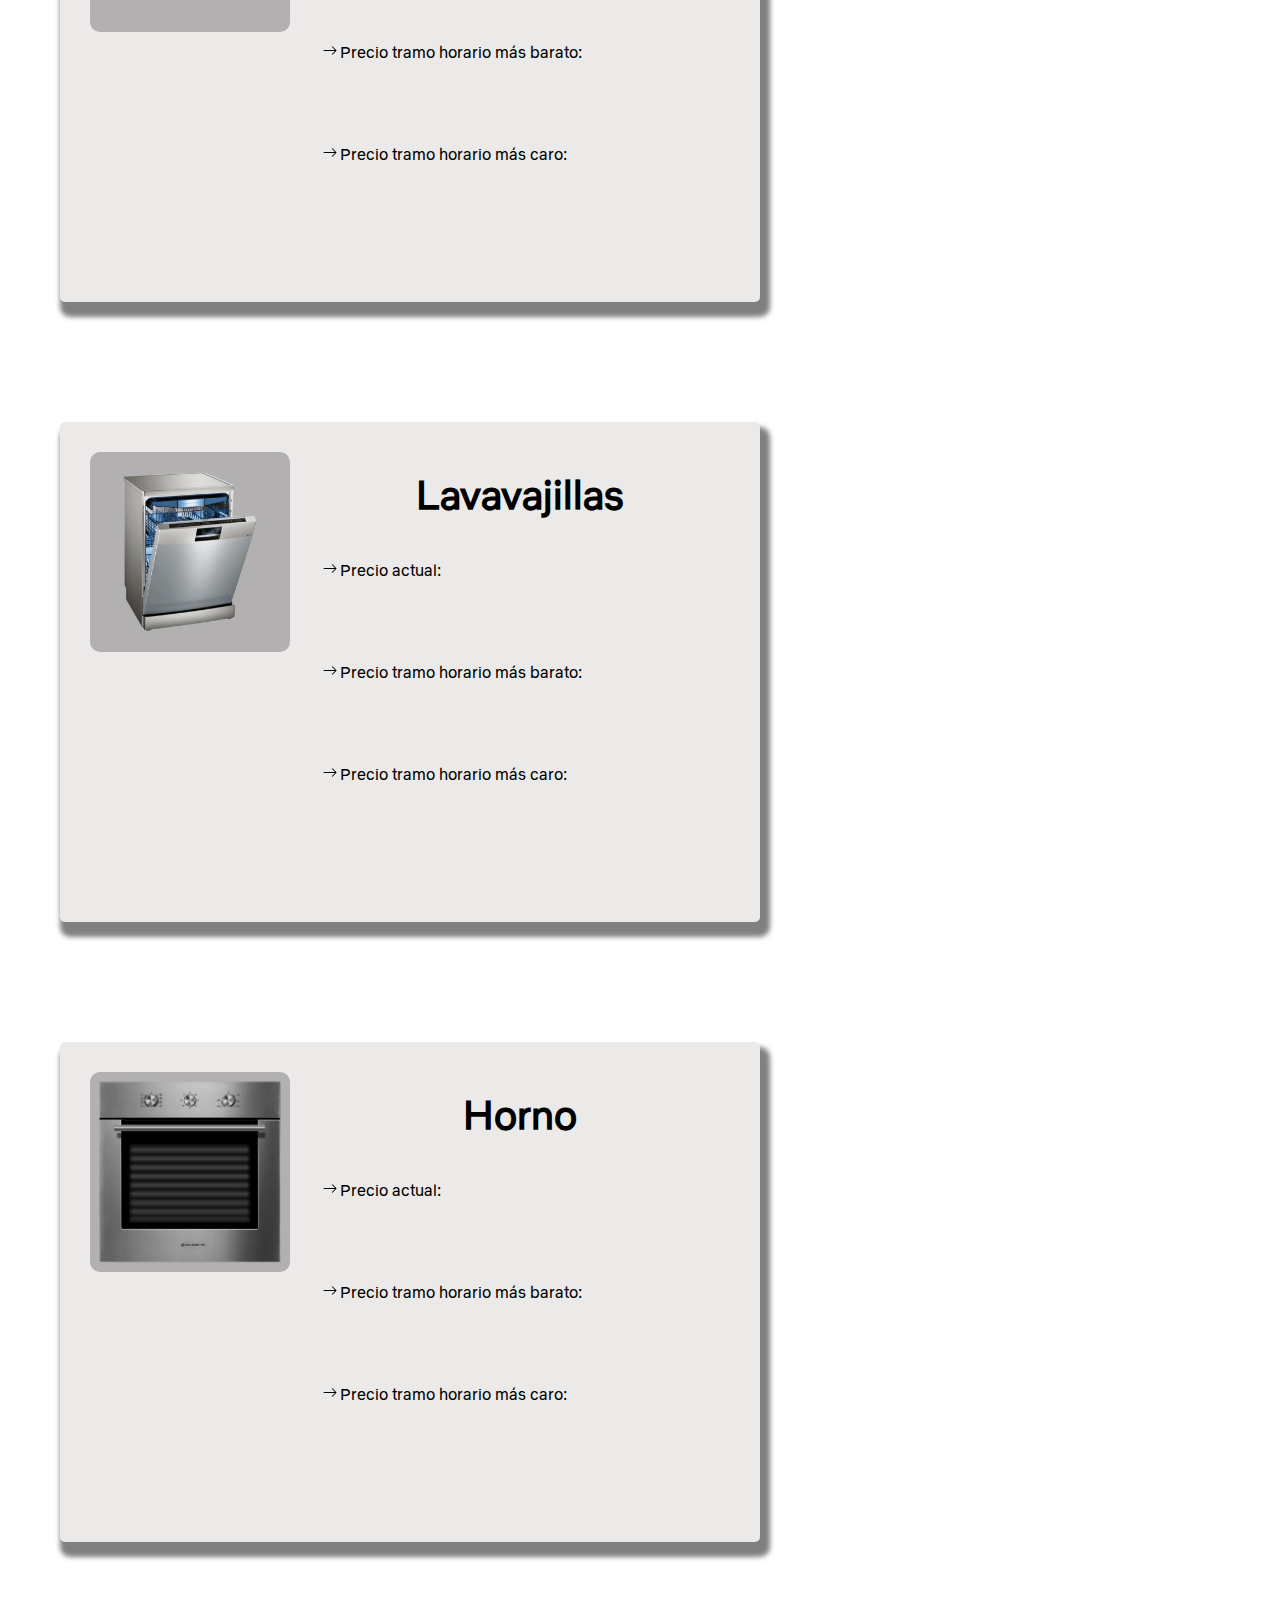
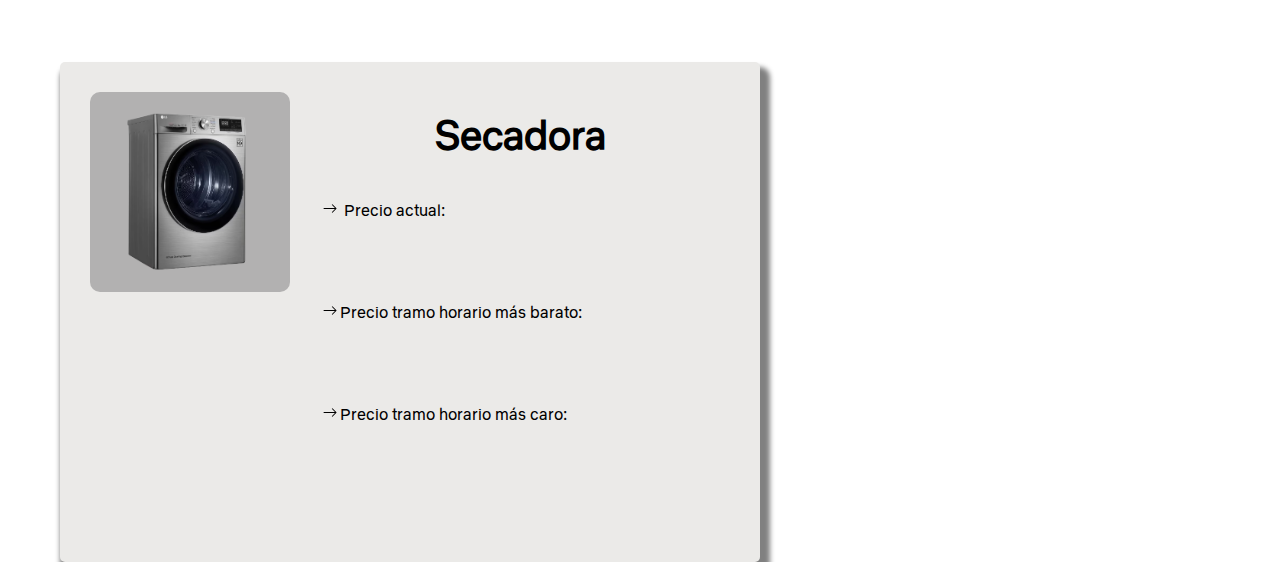
==== commit a2c6e8b0: "footer act" ====
--- a/index.html
+++ b/index.html
@@ -658,7 +658,23 @@
       </section>
     </main>
 
-    <footer></footer>
+    <footer>
+      <ul>
+        <li>hjdcelectrics.com © 2002 - 2023 Reservados todos los derechos</li>
+        <li>
+          La información legal, las plantillas legales y las políticas legales
+          no se consideran asesoramiento legal.
+          <a href="https://www.youtube.com/shorts/16uJ-jxcKHo"
+            >Lea el descargo de responsabilidad.</a
+          >
+        </li>
+        <li>
+          Electricity and electrical services provider , Calle Real 1, 15003, A
+          Coruña, is the authorized seller of our products and services on
+          hjdcelectrics.com
+        </li>
+      </ul>
+    </footer>
     <script type="module" src="./js/api.js"></script>
   </body>
 </html>
--- a/css/style.css
+++ b/css/style.css
@@ -224,4 +224,13 @@
   background-color: rgb(33, 32, 32);
   width: 100%;
   height: 100px;
-}
+  color: white;
+  text-align: center;
+  display: flex;
+  justify-content: center;
+  align-items: center;
+}
+
+footer ul {
+  list-style: none;
+}
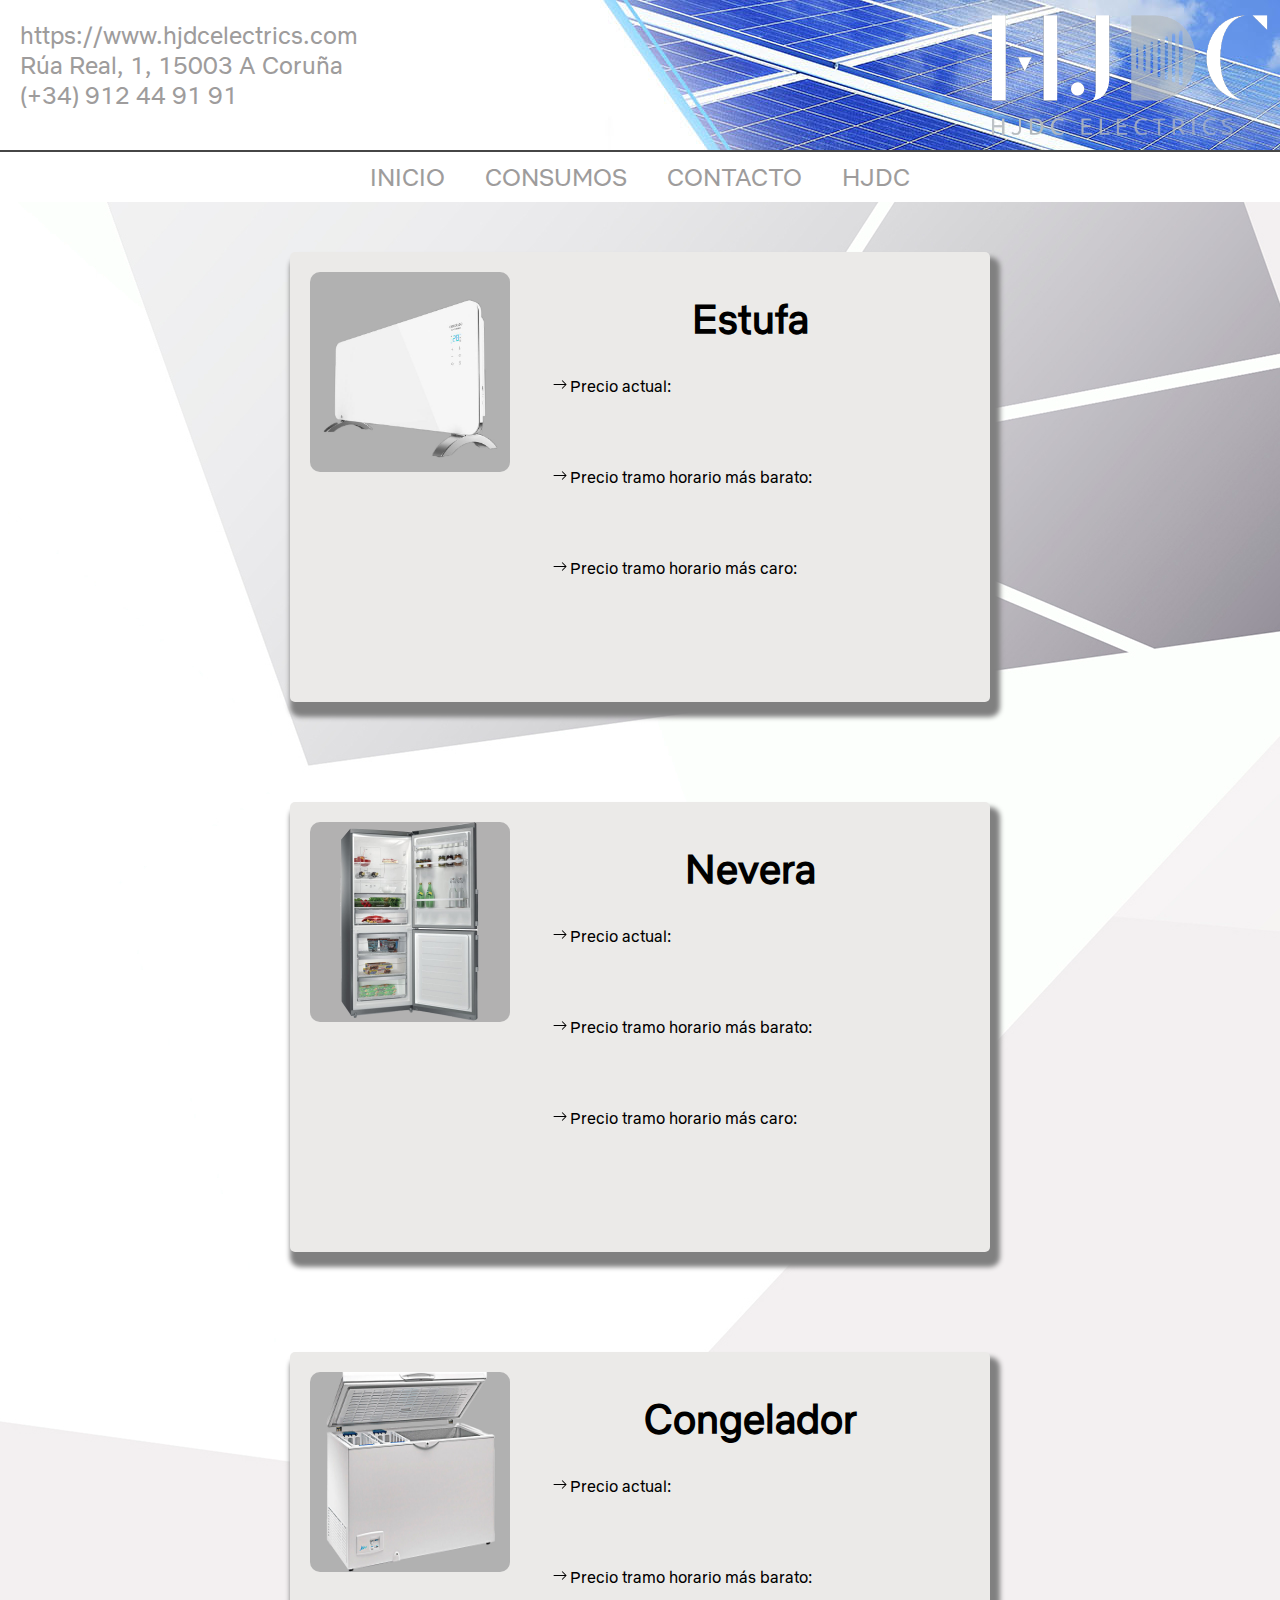
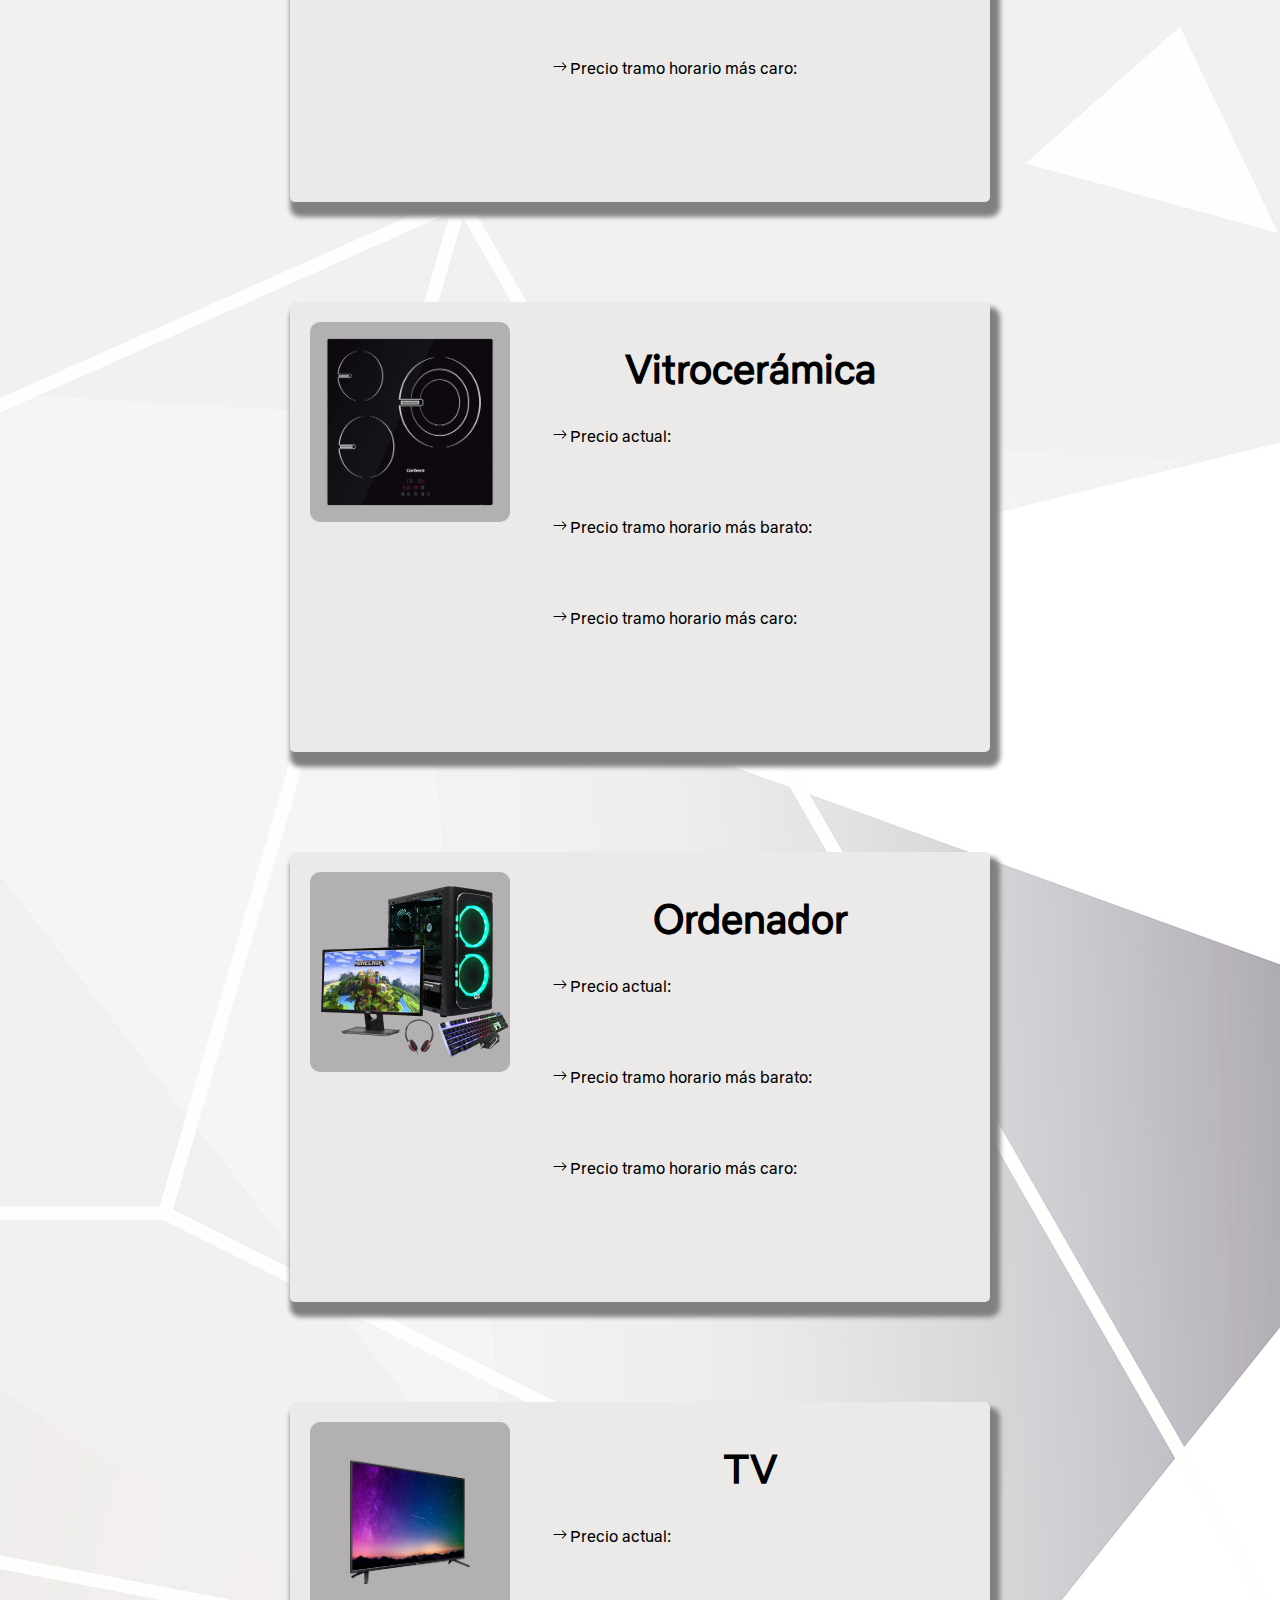
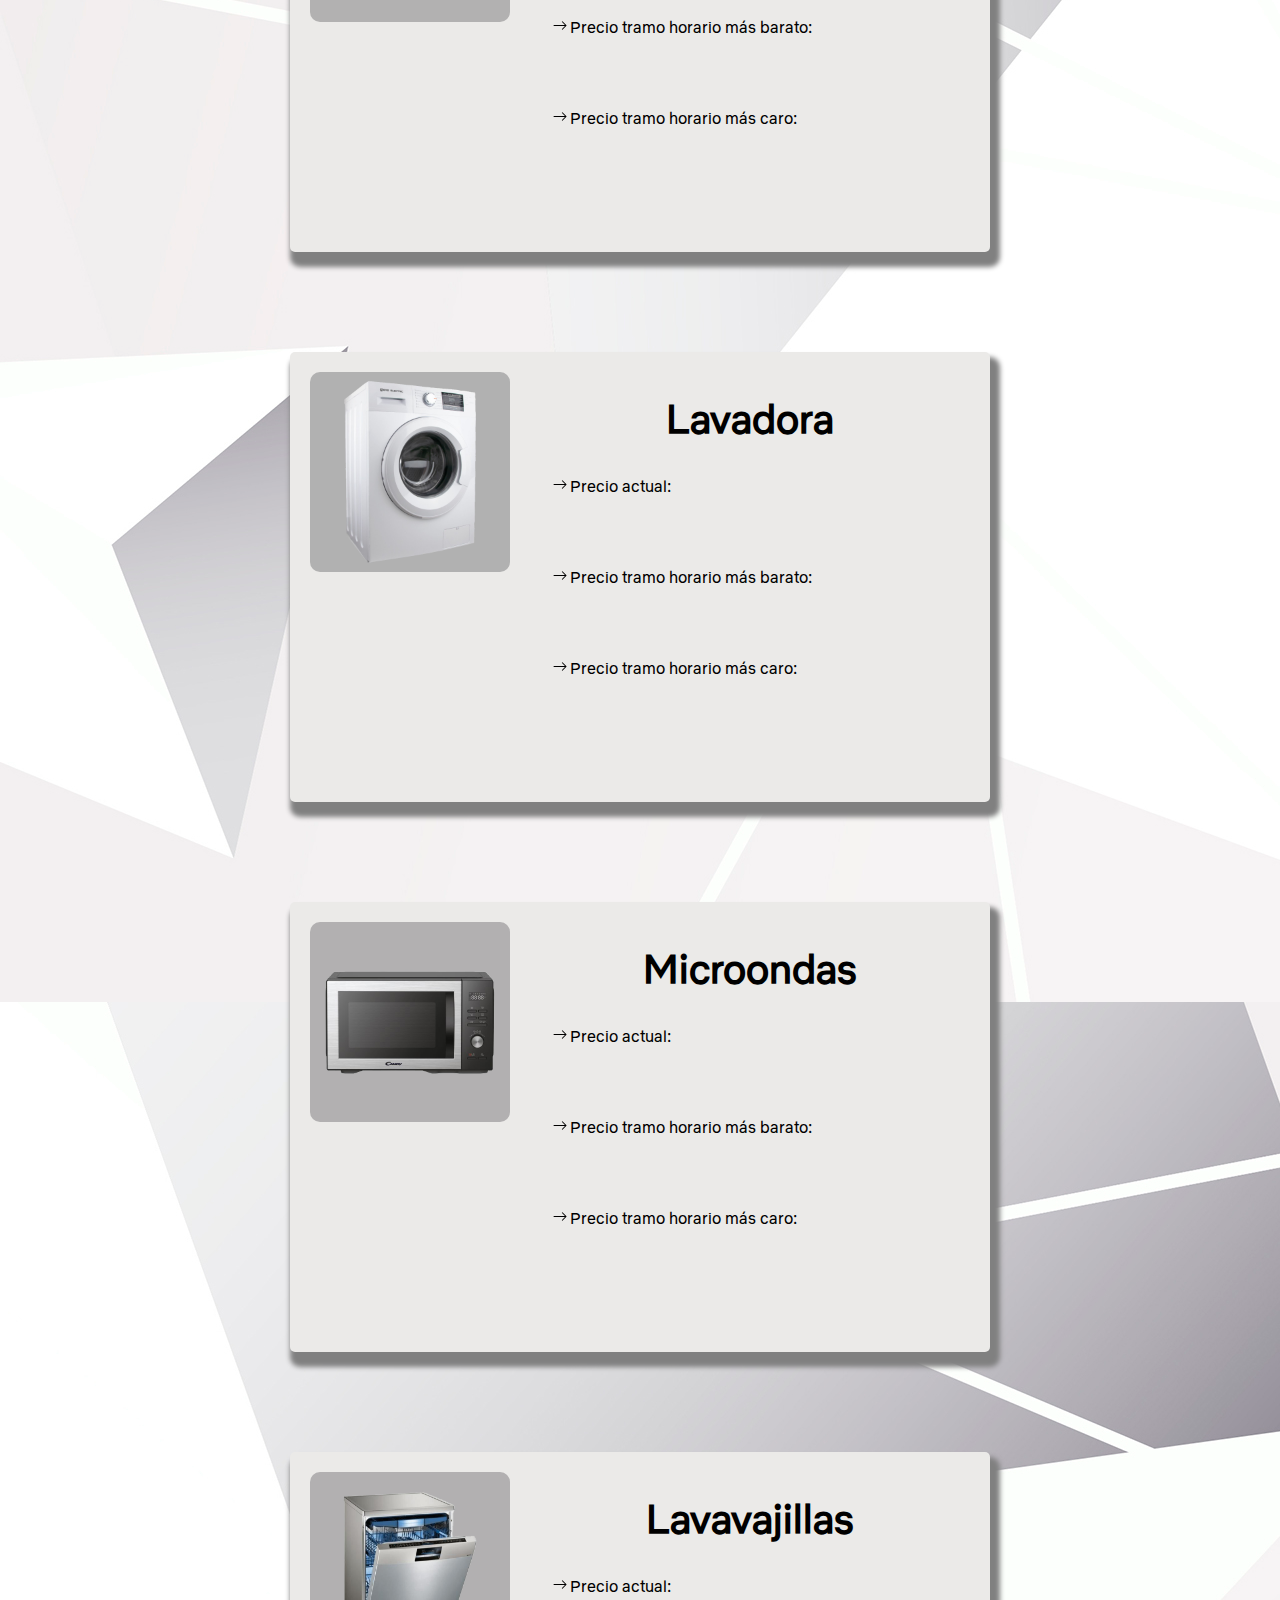
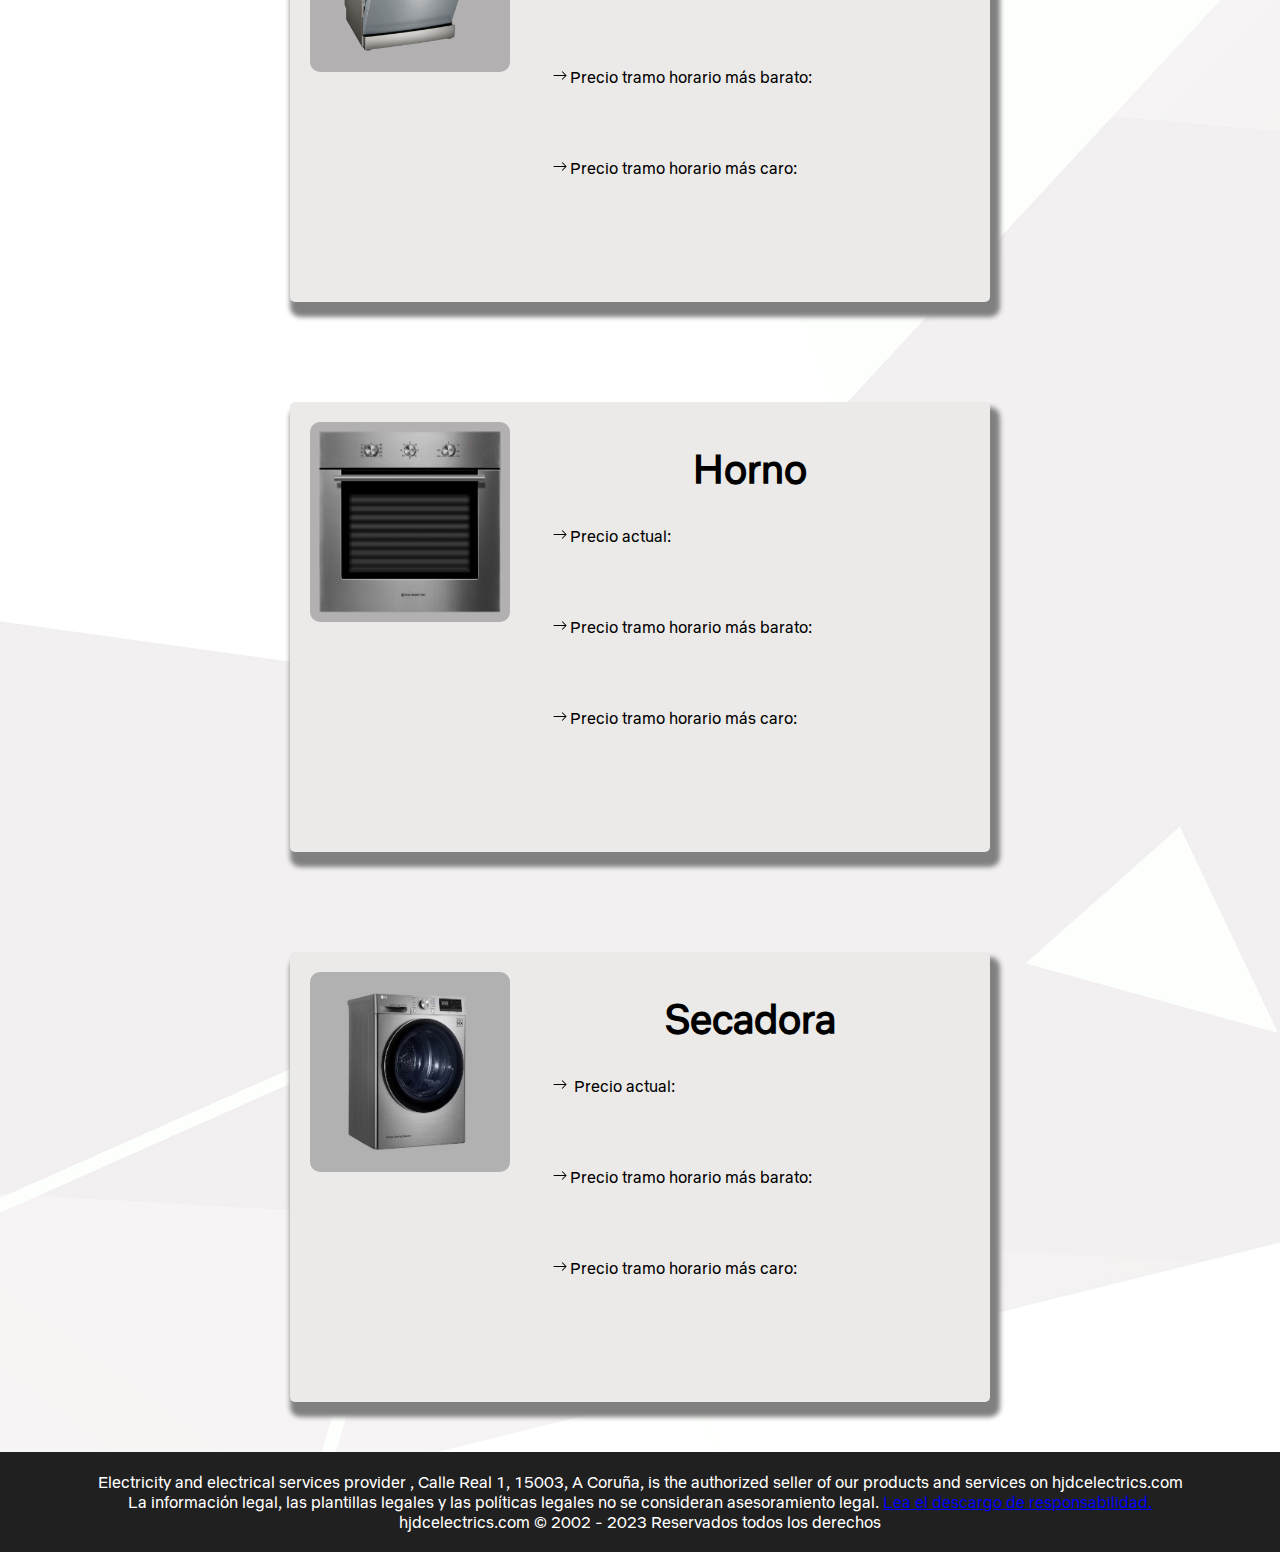
==== commit 23e3d036: "optimización css" ====
--- a/index.html
+++ b/index.html
@@ -660,7 +660,11 @@
 
     <footer>
       <ul>
-        <li>hjdcelectrics.com © 2002 - 2023 Reservados todos los derechos</li>
+        <li>
+          Electricity and electrical services provider , Calle Real 1, 15003, A
+          Coruña, is the authorized seller of our products and services on
+          hjdcelectrics.com
+        </li>
         <li>
           La información legal, las plantillas legales y las políticas legales
           no se consideran asesoramiento legal.
@@ -668,11 +672,7 @@
             >Lea el descargo de responsabilidad.</a
           >
         </li>
-        <li>
-          Electricity and electrical services provider , Calle Real 1, 15003, A
-          Coruña, is the authorized seller of our products and services on
-          hjdcelectrics.com
-        </li>
+        <li>hjdcelectrics.com © 2002 - 2023 Reservados todos los derechos</li>
       </ul>
     </footer>
     <script type="module" src="./js/api.js"></script>
--- a/css/style.css
+++ b/css/style.css
@@ -10,18 +10,37 @@
   font-family: netflix, sans-serif;
 }
 
+body {
+  /* Esquematizamos la página con grid, dividiendo los elementos */
+  display: grid;
+  grid-template-columns: 1fr;
+  grid-template-rows: 150px 2px 50px 1fr 100px;
+  grid-template-areas:
+    "header"
+    "div"
+    "nav"
+    "main"
+    "footer";
+}
+/* ------------ HEADER ------------ */
 header {
+  grid-area: header;
   background-image: url(../img/banner.jpg);
-  background-size: cover;
-  color: white;
-  height: 150px;
   display: flex;
   justify-content: space-between;
 }
 
+header img {
+  /* Logo empresa*/
+  height: 150px;
+  width: 300px;
+}
+
 .datosContacto {
+  /* Datos de contacto */
   font-size: 1.5rem;
   padding: 20px;
+  list-style: none;
 }
 
 .datosContacto a {
@@ -33,18 +52,13 @@
   color: black;
   text-decoration: underline;
 }
-
-header img {
-  height: 150px;
-  width: 300px;
-}
-
+/* ------------ LINEA DIVISORA HEADER/NAV ------------ */
 .divisor {
   height: 2px;
   width: 100%;
   background-color: rgb(70, 70, 70);
 }
-
+/* ------------ NAV ------------ */
 .buscador {
   height: 50px;
   display: flex;
@@ -55,7 +69,6 @@
 }
 
 .buscador a {
-  font-family: sans-serif;
   font-size: 1.5rem;
   color: rgb(158, 156, 156);
   text-decoration: none;
@@ -74,7 +87,7 @@
 .buscador li::before {
   /* Linea de debajo del nav con la transicion para ver el movimiento de la linea al hacer hover, sino se vería de golpe sin el incremento*/
   content: "";
-  height: 3px;
+  height: 2px;
   width: 0%;
   background-color: black;
   position: absolute;
@@ -84,40 +97,34 @@
 }
 
 .buscador li:hover::before {
+  /* Al cambiar el ancho hacemos que se realice la transición anteriormente declarada */
   width: 100%;
 }
+/* ------------ MAIN ------------ */
 
 main {
+  grid-area: main;
   background-image: url(../img/fondo.jpg);
-  height: 400vh;
-  width: 100vw;
 }
 
 .contenedores {
-  height: 800px;
-  width: 100vw;
+  /* Seccion a la que le damos display grid y generamos columnas responsive para adaptarnos a diferentes tamaños de pantalla */
   display: grid;
   grid-template-columns: repeat(auto-fit, minmax(700px, 1fr));
-}
-
-.contenedores img {
-  height: 200px;
-  width: 200px;
-  margin-top: 10px;
-  border-radius: 10px;
-  grid-area: photo;
-  justify-self: center;
+  row-gap: 100px;
+  margin-top: 50px;
+  margin-bottom: 50px;
 }
 
 .articulos {
-  height: 500px;
+  height: 450px;
   width: 700px;
-  margin: 60px;
   padding: 20px;
+  background-color: rgb(235, 234, 232);
   border-radius: 5px;
-  background-color: rgb(235, 234, 232);
   box-shadow: 5px 10px 5px 5px grey;
   display: grid;
+  justify-self: center;
   grid-template-columns: 1fr 2fr;
   grid-template-rows: 2fr 1fr 1fr 1fr 1fr 1fr 2fr;
   grid-template-areas:
@@ -130,100 +137,90 @@
     "photo maxPrecio";
 }
 
-.articulos:hover {
-  transform: scale(1.1);
+.articulos img {
+  /* Imagen de cada artículo */
+  grid-area: photo;
+  height: 200px;
+  width: 200px;
+  border-radius: 10px;
 }
 
 .articulos h3 {
+  /* Nombre electrodoméstico */
+  grid-area: titulo;
   font-size: 2.5rem;
-  grid-area: titulo;
   align-self: center;
   justify-self: center;
 }
 
 .textConsAct {
+  /* Texto precio actual */
   grid-area: textConsAct;
   align-self: center;
   margin-left: 20px;
 }
 
+.precioActual {
+  /* Precio (€/wh) de la hora actual*/
+  grid-area: precioAct;
+  justify-self: center;
+  align-self: self-start;
+}
+
+.precioAct {
+  /* Estilos texto del precio de la hora actual */
+  font-size: 1.5rem;
+  font-weight: bold;
+}
+
 .textConsMin {
+  /* Texto Precio más barato */
   grid-area: textConsMin;
   align-self: center;
   margin-left: 20px;
 }
 
+.precioMinimo {
+  /* Precio (€/wh) de la hora más barata */
+  grid-area: minPrecio;
+  justify-self: center;
+  align-self: self-start;
+}
+
+.precioMin {
+  /* Estilos texto del precio de la hora más barata */
+  font-size: 1.5rem;
+  color: rgb(2, 166, 2);
+  font-weight: bold;
+}
+
 .textConsMax {
+  /* Texto Precio más caro */
   grid-area: textConsMax;
   align-self: center;
   margin-left: 20px;
 }
 
-.precioActual {
-  height: 25px;
-  width: 50%;
-  /* border-radius: 10px; */
-  grid-area: precioAct;
+.precioMaximo {
+  /* Precio (€/wh) de la hora más cara */
+  grid-area: maxPrecio;
   justify-self: center;
   align-self: self-start;
 }
 
-.precioMinimo {
-  height: 25px;
-  width: 70%;
-  /* border-radius: 10px; */
-  grid-area: minPrecio;
-  justify-self: center;
-  align-self: self-start;
-}
-
-.precioMaximo {
-  height: 25px;
-  width: 70%;
-  /* border-radius: 10px; */
-  grid-area: maxPrecio;
-  justify-self: center;
-  align-self: self-start;
-}
-
-.precioMin {
-  display: flex;
-  font-size: 1em;
-  color: rgb(2, 166, 2);
-  text-align: center;
-  justify-content: center;
-  font-size: 1.5rem;
+.precioMax {
+  /* Estilos texto del precio de la hora más cara */
+  font-size: 1.5rem;
+  color: rgb(214, 0, 0);
   font-weight: bold;
 }
 
-.precioMax {
-  display: flex;
-  font-size: 1em;
-  color: red;
-  text-align: center;
-  justify-content: center;
-  font-size: 1.5rem;
-  font-weight: bold;
-}
-
-.precioActual {
-  display: flex;
-  font-size: 1em;
-  color: black;
-  text-align: center;
-  justify-content: center;
-}
-
-.precioAct {
-  align-self: center;
-  font-size: 1.5rem;
-  font-weight: bold;
-}
+/* ------------ FOOTER ------------ */
 
 footer {
+  /* Pie de página */
+  grid-area: footer;
   background-color: rgb(33, 32, 32);
-  width: 100%;
-  height: 100px;
   color: white;
   text-align: center;
   display: flex;
@@ -232,5 +229,6 @@
 }
 
 footer ul {
+  /* Retirada de estilos a la lista desordenada */
   list-style: none;
 }
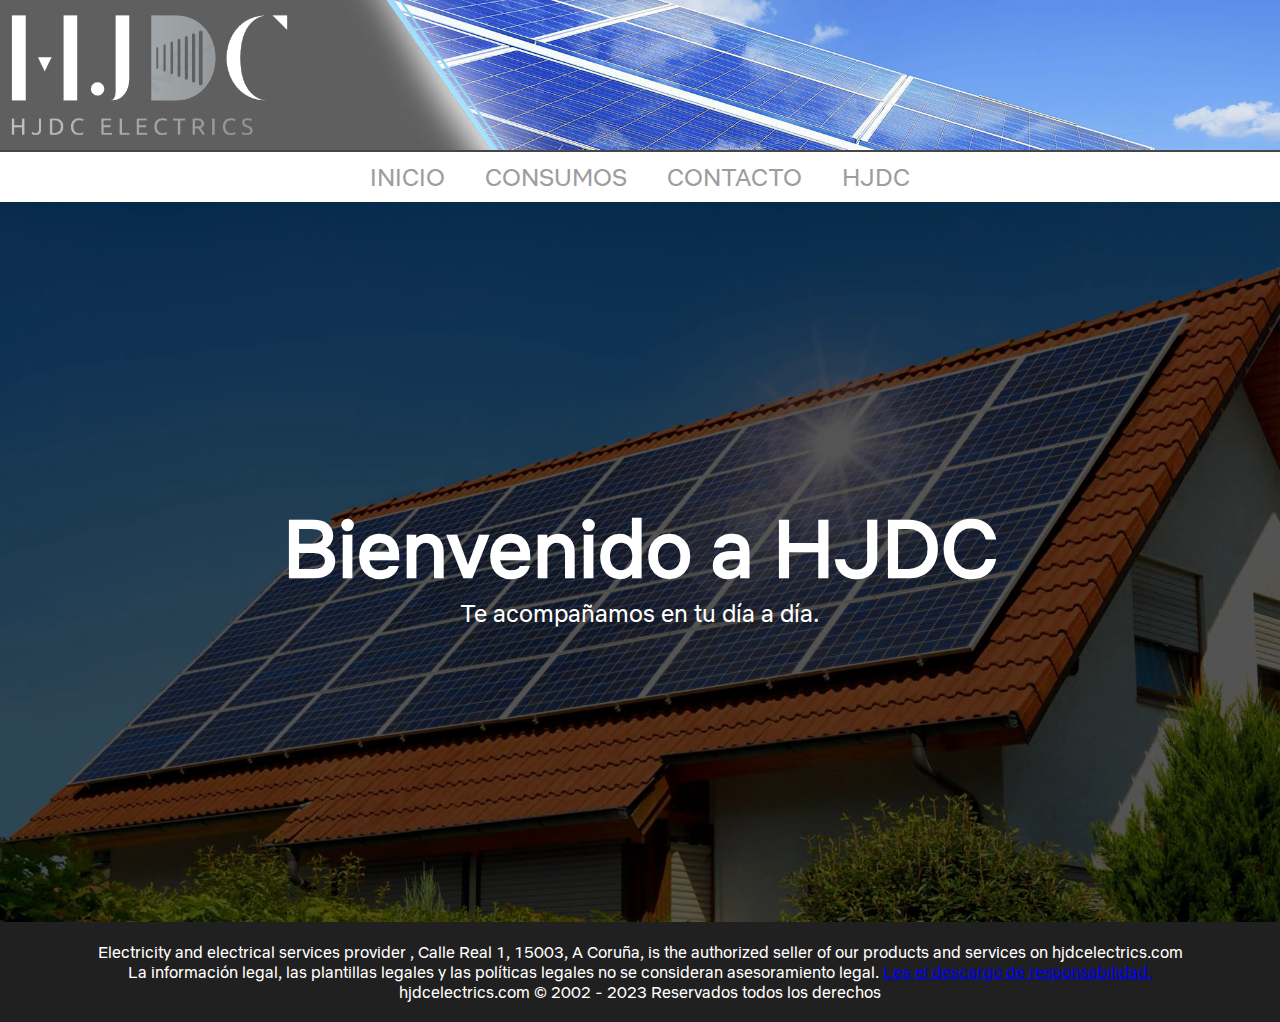
==== commit b315e6de: "cambiado a index.html" ====
--- a/index.html
+++ b/index.html
@@ -3,12 +3,9 @@
   <head>
     <meta charset="UTF-8" />
     <meta name="viewport" content="width=device-width, initial-scale=1.0" />
-    <title>PROYECTO</title>
-
-    <link rel="stylesheet" href="./css/style.css" />
-    <!-- <link rel="stylesheet" href="./css/contacto.css" />
-    <link rel="stylesheet" href="./css/hjdc.css" />
-    <link rel="stylesheet" href="./css/inicio.css" /> -->
+    <title>Inicio - HJDC Electrics</title>
+    <link rel="stylesheet" href="./css/inicio.css" />
+    <link rel="icon" href="./img/bombillalogo.png" />
   </head>
   <body>
     <header>
@@ -33,631 +30,27 @@
     <nav class="nav">
       <menu class="buscador">
         <li>
-          <a class="lineaAnimada" href="./css/inicio.css">INICIO</a>
+          <a href="./index.html">INICIO</a>
         </li>
         <li>
-          <a class="lineaAnimada" href="./css/style.css">CONSUMOS</a>
+          <a href="./consumos.html">CONSUMOS</a>
         </li>
         <li>
-          <a class="lineaAnimada" href="./contacto.html">CONTACTO</a>
+          <a href="./contacto.html">CONTACTO</a>
         </li>
         <li>
-          <a class="lineaAnimada" href="./hjdc.html">HJDC</a>
+          <a href="./hjdc.html">HJDC</a>
         </li>
       </menu>
     </nav>
-    <main>
-      <section class="contenedores">
-        <!-- <p class="fecha"></p> -->
-        <article class="articulos">
-          <h3>Estufa</h3>
-          <img src="./img/estufa.jpeg" alt="imagen de una estufa" />
-          <p class="textConsAct">
-            <svg
-              xmlns="http://www.w3.org/2000/svg"
-              width="20"
-              height="15"
-              viewBox="0 0 16 16"
-            >
-              <path
-                fill="currentColor"
-                fill-rule="evenodd"
-                d="M1 8a.5.5 0 0 1 .5-.5h11.793l-3.147-3.146a.5.5 0 0 1 .708-.708l4 4a.5.5 0 0 1 0 .708l-4 4a.5.5 0 0 1-.708-.708L13.293 8.5H1.5A.5.5 0 0 1 1 8z"
-              /></svg
-            >Precio actual:
-          </p>
-          <div class="precioActual">
-            <p class="precioAct"></p>
-          </div>
-          <p class="textConsMin">
-            <svg
-              xmlns="http://www.w3.org/2000/svg"
-              width="20"
-              height="15"
-              viewBox="0 0 16 16"
-            >
-              <path
-                fill="currentColor"
-                fill-rule="evenodd"
-                d="M1 8a.5.5 0 0 1 .5-.5h11.793l-3.147-3.146a.5.5 0 0 1 .708-.708l4 4a.5.5 0 0 1 0 .708l-4 4a.5.5 0 0 1-.708-.708L13.293 8.5H1.5A.5.5 0 0 1 1 8z"
-              /></svg
-            >Precio tramo horario más barato:
-          </p>
-          <div class="precioMinimo">
-            <p class="precioMin"></p>
-          </div>
-          <p class="textConsMax">
-            <svg
-              xmlns="http://www.w3.org/2000/svg"
-              width="20"
-              height="15"
-              viewBox="0 0 16 16"
-            >
-              <path
-                fill="currentColor"
-                fill-rule="evenodd"
-                d="M1 8a.5.5 0 0 1 .5-.5h11.793l-3.147-3.146a.5.5 0 0 1 .708-.708l4 4a.5.5 0 0 1 0 .708l-4 4a.5.5 0 0 1-.708-.708L13.293 8.5H1.5A.5.5 0 0 1 1 8z"
-              /></svg
-            >Precio tramo horario más caro:
-          </p>
-          <div class="precioMaximo">
-            <p class="precioMax"></p>
-          </div>
-        </article>
-        <article class="articulos">
-          <h3>Nevera</h3>
-          <img src="./img/nevera.png" alt="imagen de una nevera" />
-          <p class="textConsAct">
-            <svg
-              xmlns="http://www.w3.org/2000/svg"
-              width="20"
-              height="15"
-              viewBox="0 0 16 16"
-            >
-              <path
-                fill="currentColor"
-                fill-rule="evenodd"
-                d="M1 8a.5.5 0 0 1 .5-.5h11.793l-3.147-3.146a.5.5 0 0 1 .708-.708l4 4a.5.5 0 0 1 0 .708l-4 4a.5.5 0 0 1-.708-.708L13.293 8.5H1.5A.5.5 0 0 1 1 8z"
-              /></svg
-            >Precio actual:
-          </p>
-          <div class="precioActual">
-            <p class="precioAct"></p>
-          </div>
-          <p class="textConsMin">
-            <svg
-              xmlns="http://www.w3.org/2000/svg"
-              width="20"
-              height="15"
-              viewBox="0 0 16 16"
-            >
-              <path
-                fill="currentColor"
-                fill-rule="evenodd"
-                d="M1 8a.5.5 0 0 1 .5-.5h11.793l-3.147-3.146a.5.5 0 0 1 .708-.708l4 4a.5.5 0 0 1 0 .708l-4 4a.5.5 0 0 1-.708-.708L13.293 8.5H1.5A.5.5 0 0 1 1 8z"
-              /></svg
-            >Precio tramo horario más barato:
-          </p>
-          <div class="precioMinimo">
-            <p class="precioMin"></p>
-          </div>
-          <p class="textConsMax">
-            <svg
-              xmlns="http://www.w3.org/2000/svg"
-              width="20"
-              height="15"
-              viewBox="0 0 16 16"
-            >
-              <path
-                fill="currentColor"
-                fill-rule="evenodd"
-                d="M1 8a.5.5 0 0 1 .5-.5h11.793l-3.147-3.146a.5.5 0 0 1 .708-.708l4 4a.5.5 0 0 1 0 .708l-4 4a.5.5 0 0 1-.708-.708L13.293 8.5H1.5A.5.5 0 0 1 1 8z"
-              /></svg
-            >Precio tramo horario más caro:
-          </p>
-          <div class="precioMaximo">
-            <p class="precioMax"></p>
-          </div>
-        </article>
-        <article class="articulos">
-          <h3>Congelador</h3>
-          <img src="./img/congelador.jpg" alt="imagen de un congelador" />
-          <p class="textConsAct">
-            <svg
-              xmlns="http://www.w3.org/2000/svg"
-              width="20"
-              height="15"
-              viewBox="0 0 16 16"
-            >
-              <path
-                fill="currentColor"
-                fill-rule="evenodd"
-                d="M1 8a.5.5 0 0 1 .5-.5h11.793l-3.147-3.146a.5.5 0 0 1 .708-.708l4 4a.5.5 0 0 1 0 .708l-4 4a.5.5 0 0 1-.708-.708L13.293 8.5H1.5A.5.5 0 0 1 1 8z"
-              /></svg
-            >Precio actual:
-          </p>
-          <div class="precioActual">
-            <p class="precioAct"></p>
-          </div>
-          <p class="textConsMin">
-            <svg
-              xmlns="http://www.w3.org/2000/svg"
-              width="20"
-              height="15"
-              viewBox="0 0 16 16"
-            >
-              <path
-                fill="currentColor"
-                fill-rule="evenodd"
-                d="M1 8a.5.5 0 0 1 .5-.5h11.793l-3.147-3.146a.5.5 0 0 1 .708-.708l4 4a.5.5 0 0 1 0 .708l-4 4a.5.5 0 0 1-.708-.708L13.293 8.5H1.5A.5.5 0 0 1 1 8z"
-              /></svg
-            >Precio tramo horario más barato:
-          </p>
-          <div class="precioMinimo">
-            <p class="precioMin"></p>
-          </div>
-          <p class="textConsMax">
-            <svg
-              xmlns="http://www.w3.org/2000/svg"
-              width="20"
-              height="15"
-              viewBox="0 0 16 16"
-            >
-              <path
-                fill="currentColor"
-                fill-rule="evenodd"
-                d="M1 8a.5.5 0 0 1 .5-.5h11.793l-3.147-3.146a.5.5 0 0 1 .708-.708l4 4a.5.5 0 0 1 0 .708l-4 4a.5.5 0 0 1-.708-.708L13.293 8.5H1.5A.5.5 0 0 1 1 8z"
-              /></svg
-            >Precio tramo horario más caro:
-          </p>
-          <div class="precioMaximo">
-            <p class="precioMax"></p>
-          </div>
-        </article>
-        <article class="articulos">
-          <h3>Vitrocerámica</h3>
-          <img src="./img/vitro.png" alt="imagen de una vitrocerámica" />
-          <p class="textConsAct">
-            <svg
-              xmlns="http://www.w3.org/2000/svg"
-              width="20"
-              height="15"
-              viewBox="0 0 16 16"
-            >
-              <path
-                fill="currentColor"
-                fill-rule="evenodd"
-                d="M1 8a.5.5 0 0 1 .5-.5h11.793l-3.147-3.146a.5.5 0 0 1 .708-.708l4 4a.5.5 0 0 1 0 .708l-4 4a.5.5 0 0 1-.708-.708L13.293 8.5H1.5A.5.5 0 0 1 1 8z"
-              /></svg
-            >Precio actual:
-          </p>
-          <div class="precioActual">
-            <p class="precioAct"></p>
-          </div>
-          <p class="textConsMin">
-            <svg
-              xmlns="http://www.w3.org/2000/svg"
-              width="20"
-              height="15"
-              viewBox="0 0 16 16"
-            >
-              <path
-                fill="currentColor"
-                fill-rule="evenodd"
-                d="M1 8a.5.5 0 0 1 .5-.5h11.793l-3.147-3.146a.5.5 0 0 1 .708-.708l4 4a.5.5 0 0 1 0 .708l-4 4a.5.5 0 0 1-.708-.708L13.293 8.5H1.5A.5.5 0 0 1 1 8z"
-              /></svg
-            >Precio tramo horario más barato:
-          </p>
-          <div class="precioMinimo">
-            <p class="precioMin"></p>
-          </div>
-          <p class="textConsMax">
-            <svg
-              xmlns="http://www.w3.org/2000/svg"
-              width="20"
-              height="15"
-              viewBox="0 0 16 16"
-            >
-              <path
-                fill="currentColor"
-                fill-rule="evenodd"
-                d="M1 8a.5.5 0 0 1 .5-.5h11.793l-3.147-3.146a.5.5 0 0 1 .708-.708l4 4a.5.5 0 0 1 0 .708l-4 4a.5.5 0 0 1-.708-.708L13.293 8.5H1.5A.5.5 0 0 1 1 8z"
-              /></svg
-            >Precio tramo horario más caro:
-          </p>
-          <div class="precioMaximo">
-            <p class="precioMax"></p>
-          </div>
-        </article>
-        <article class="articulos">
-          <h3>Ordenador</h3>
-          <img src="./img/pc.jpg" alt="imagen de un ordenador" />
-          <p class="textConsAct">
-            <svg
-              xmlns="http://www.w3.org/2000/svg"
-              width="20"
-              height="15"
-              viewBox="0 0 16 16"
-            >
-              <path
-                fill="currentColor"
-                fill-rule="evenodd"
-                d="M1 8a.5.5 0 0 1 .5-.5h11.793l-3.147-3.146a.5.5 0 0 1 .708-.708l4 4a.5.5 0 0 1 0 .708l-4 4a.5.5 0 0 1-.708-.708L13.293 8.5H1.5A.5.5 0 0 1 1 8z"
-              /></svg
-            >Precio actual:
-          </p>
-          <div class="precioActual">
-            <p class="precioAct"></p>
-          </div>
-          <p class="textConsMin">
-            <svg
-              xmlns="http://www.w3.org/2000/svg"
-              width="20"
-              height="15"
-              viewBox="0 0 16 16"
-            >
-              <path
-                fill="currentColor"
-                fill-rule="evenodd"
-                d="M1 8a.5.5 0 0 1 .5-.5h11.793l-3.147-3.146a.5.5 0 0 1 .708-.708l4 4a.5.5 0 0 1 0 .708l-4 4a.5.5 0 0 1-.708-.708L13.293 8.5H1.5A.5.5 0 0 1 1 8z"
-              /></svg
-            >Precio tramo horario más barato:
-          </p>
-          <div class="precioMinimo">
-            <p class="precioMin"></p>
-          </div>
-          <p class="textConsMax">
-            <svg
-              xmlns="http://www.w3.org/2000/svg"
-              width="20"
-              height="15"
-              viewBox="0 0 16 16"
-            >
-              <path
-                fill="currentColor"
-                fill-rule="evenodd"
-                d="M1 8a.5.5 0 0 1 .5-.5h11.793l-3.147-3.146a.5.5 0 0 1 .708-.708l4 4a.5.5 0 0 1 0 .708l-4 4a.5.5 0 0 1-.708-.708L13.293 8.5H1.5A.5.5 0 0 1 1 8z"
-              /></svg
-            >Precio tramo horario más caro:
-          </p>
-          <div class="precioMaximo">
-            <p class="precioMax"></p>
-          </div>
-        </article>
-        <article class="articulos">
-          <h3>TV</h3>
-          <img src="./img/tv.png" alt="imagen de una televisión" />
-          <p class="textConsAct">
-            <svg
-              xmlns="http://www.w3.org/2000/svg"
-              width="20"
-              height="15"
-              viewBox="0 0 16 16"
-            >
-              <path
-                fill="currentColor"
-                fill-rule="evenodd"
-                d="M1 8a.5.5 0 0 1 .5-.5h11.793l-3.147-3.146a.5.5 0 0 1 .708-.708l4 4a.5.5 0 0 1 0 .708l-4 4a.5.5 0 0 1-.708-.708L13.293 8.5H1.5A.5.5 0 0 1 1 8z"
-              /></svg
-            >Precio actual:
-          </p>
-          <div class="precioActual">
-            <p class="precioAct"></p>
-          </div>
-          <p class="textConsMin">
-            <svg
-              xmlns="http://www.w3.org/2000/svg"
-              width="20"
-              height="15"
-              viewBox="0 0 16 16"
-            >
-              <path
-                fill="currentColor"
-                fill-rule="evenodd"
-                d="M1 8a.5.5 0 0 1 .5-.5h11.793l-3.147-3.146a.5.5 0 0 1 .708-.708l4 4a.5.5 0 0 1 0 .708l-4 4a.5.5 0 0 1-.708-.708L13.293 8.5H1.5A.5.5 0 0 1 1 8z"
-              /></svg
-            >Precio tramo horario más barato:
-          </p>
-          <div class="precioMinimo">
-            <p class="precioMin"></p>
-          </div>
-          <p class="textConsMax">
-            <svg
-              xmlns="http://www.w3.org/2000/svg"
-              width="20"
-              height="15"
-              viewBox="0 0 16 16"
-            >
-              <path
-                fill="currentColor"
-                fill-rule="evenodd"
-                d="M1 8a.5.5 0 0 1 .5-.5h11.793l-3.147-3.146a.5.5 0 0 1 .708-.708l4 4a.5.5 0 0 1 0 .708l-4 4a.5.5 0 0 1-.708-.708L13.293 8.5H1.5A.5.5 0 0 1 1 8z"
-              /></svg
-            >Precio tramo horario más caro:
-          </p>
-          <div class="precioMaximo">
-            <p class="precioMax"></p>
-          </div>
-        </article>
-        <article class="articulos">
-          <h3>Lavadora</h3>
-          <img src="./img/lavadora.jpg" alt="imagen de una lavadora" />
-          <p class="textConsAct">
-            <svg
-              xmlns="http://www.w3.org/2000/svg"
-              width="20"
-              height="15"
-              viewBox="0 0 16 16"
-            >
-              <path
-                fill="currentColor"
-                fill-rule="evenodd"
-                d="M1 8a.5.5 0 0 1 .5-.5h11.793l-3.147-3.146a.5.5 0 0 1 .708-.708l4 4a.5.5 0 0 1 0 .708l-4 4a.5.5 0 0 1-.708-.708L13.293 8.5H1.5A.5.5 0 0 1 1 8z"
-              /></svg
-            >Precio actual:
-          </p>
-          <div class="precioActual">
-            <p class="precioAct"></p>
-          </div>
-          <p class="textConsMin">
-            <svg
-              xmlns="http://www.w3.org/2000/svg"
-              width="20"
-              height="15"
-              viewBox="0 0 16 16"
-            >
-              <path
-                fill="currentColor"
-                fill-rule="evenodd"
-                d="M1 8a.5.5 0 0 1 .5-.5h11.793l-3.147-3.146a.5.5 0 0 1 .708-.708l4 4a.5.5 0 0 1 0 .708l-4 4a.5.5 0 0 1-.708-.708L13.293 8.5H1.5A.5.5 0 0 1 1 8z"
-              /></svg
-            >Precio tramo horario más barato:
-          </p>
-          <div class="precioMinimo">
-            <p class="precioMin"></p>
-          </div>
-          <p class="textConsMax">
-            <svg
-              xmlns="http://www.w3.org/2000/svg"
-              width="20"
-              height="15"
-              viewBox="0 0 16 16"
-            >
-              <path
-                fill="currentColor"
-                fill-rule="evenodd"
-                d="M1 8a.5.5 0 0 1 .5-.5h11.793l-3.147-3.146a.5.5 0 0 1 .708-.708l4 4a.5.5 0 0 1 0 .708l-4 4a.5.5 0 0 1-.708-.708L13.293 8.5H1.5A.5.5 0 0 1 1 8z"
-              /></svg
-            >Precio tramo horario más caro:
-          </p>
-          <div class="precioMaximo">
-            <p class="precioMax"></p>
-          </div>
-        </article>
-        <article class="articulos">
-          <h3>Microondas</h3>
-          <img src="./img/microondas.jpg" alt="imagen de un microondas" />
-          <p class="textConsAct">
-            <svg
-              xmlns="http://www.w3.org/2000/svg"
-              width="20"
-              height="15"
-              viewBox="0 0 16 16"
-            >
-              <path
-                fill="currentColor"
-                fill-rule="evenodd"
-                d="M1 8a.5.5 0 0 1 .5-.5h11.793l-3.147-3.146a.5.5 0 0 1 .708-.708l4 4a.5.5 0 0 1 0 .708l-4 4a.5.5 0 0 1-.708-.708L13.293 8.5H1.5A.5.5 0 0 1 1 8z"
-              /></svg
-            >Precio actual:
-          </p>
-          <div class="precioActual">
-            <p class="precioAct"></p>
-          </div>
-          <p class="textConsMin">
-            <svg
-              xmlns="http://www.w3.org/2000/svg"
-              width="20"
-              height="15"
-              viewBox="0 0 16 16"
-            >
-              <path
-                fill="currentColor"
-                fill-rule="evenodd"
-                d="M1 8a.5.5 0 0 1 .5-.5h11.793l-3.147-3.146a.5.5 0 0 1 .708-.708l4 4a.5.5 0 0 1 0 .708l-4 4a.5.5 0 0 1-.708-.708L13.293 8.5H1.5A.5.5 0 0 1 1 8z"
-              /></svg
-            >Precio tramo horario más barato:
-          </p>
-          <div class="precioMinimo">
-            <p class="precioMin"></p>
-          </div>
-          <p class="textConsMax">
-            <svg
-              xmlns="http://www.w3.org/2000/svg"
-              width="20"
-              height="15"
-              viewBox="0 0 16 16"
-            >
-              <path
-                fill="currentColor"
-                fill-rule="evenodd"
-                d="M1 8a.5.5 0 0 1 .5-.5h11.793l-3.147-3.146a.5.5 0 0 1 .708-.708l4 4a.5.5 0 0 1 0 .708l-4 4a.5.5 0 0 1-.708-.708L13.293 8.5H1.5A.5.5 0 0 1 1 8z"
-              /></svg
-            >Precio tramo horario más caro:
-          </p>
-          <div class="precioMaximo">
-            <p class="precioMax"></p>
-          </div>
-        </article>
-        <article class="articulos">
-          <h3>Lavavajillas</h3>
-          <img src="./img/lavavajillas.jpg" alt="imagen de un lavavajillas" />
-          <p class="textConsAct">
-            <svg
-              xmlns="http://www.w3.org/2000/svg"
-              width="20"
-              height="15"
-              viewBox="0 0 16 16"
-            >
-              <path
-                fill="currentColor"
-                fill-rule="evenodd"
-                d="M1 8a.5.5 0 0 1 .5-.5h11.793l-3.147-3.146a.5.5 0 0 1 .708-.708l4 4a.5.5 0 0 1 0 .708l-4 4a.5.5 0 0 1-.708-.708L13.293 8.5H1.5A.5.5 0 0 1 1 8z"
-              /></svg
-            >Precio actual:
-          </p>
-          <div class="precioActual">
-            <p class="precioAct"></p>
-          </div>
-          <p class="textConsMin">
-            <svg
-              xmlns="http://www.w3.org/2000/svg"
-              width="20"
-              height="15"
-              viewBox="0 0 16 16"
-            >
-              <path
-                fill="currentColor"
-                fill-rule="evenodd"
-                d="M1 8a.5.5 0 0 1 .5-.5h11.793l-3.147-3.146a.5.5 0 0 1 .708-.708l4 4a.5.5 0 0 1 0 .708l-4 4a.5.5 0 0 1-.708-.708L13.293 8.5H1.5A.5.5 0 0 1 1 8z"
-              /></svg
-            >Precio tramo horario más barato:
-          </p>
-          <div class="precioMinimo">
-            <p class="precioMin"></p>
-          </div>
-          <p class="textConsMax">
-            <svg
-              xmlns="http://www.w3.org/2000/svg"
-              width="20"
-              height="15"
-              viewBox="0 0 16 16"
-            >
-              <path
-                fill="currentColor"
-                fill-rule="evenodd"
-                d="M1 8a.5.5 0 0 1 .5-.5h11.793l-3.147-3.146a.5.5 0 0 1 .708-.708l4 4a.5.5 0 0 1 0 .708l-4 4a.5.5 0 0 1-.708-.708L13.293 8.5H1.5A.5.5 0 0 1 1 8z"
-              /></svg
-            >Precio tramo horario más caro:
-          </p>
-          <div class="precioMaximo">
-            <p class="precioMax"></p>
-          </div>
-        </article>
-        <article class="articulos">
-          <h3>Horno</h3>
-          <img src="./img/horno.jpg" alt="imagen de un horno" />
-          <p class="textConsAct">
-            <svg
-              xmlns="http://www.w3.org/2000/svg"
-              width="20"
-              height="15"
-              viewBox="0 0 16 16"
-            >
-              <path
-                fill="currentColor"
-                fill-rule="evenodd"
-                d="M1 8a.5.5 0 0 1 .5-.5h11.793l-3.147-3.146a.5.5 0 0 1 .708-.708l4 4a.5.5 0 0 1 0 .708l-4 4a.5.5 0 0 1-.708-.708L13.293 8.5H1.5A.5.5 0 0 1 1 8z"
-              /></svg
-            >Precio actual:
-          </p>
-          <div class="precioActual">
-            <p class="precioAct"></p>
-          </div>
-          <p class="textConsMin">
-            <svg
-              xmlns="http://www.w3.org/2000/svg"
-              width="20"
-              height="15"
-              viewBox="0 0 16 16"
-            >
-              <path
-                fill="currentColor"
-                fill-rule="evenodd"
-                d="M1 8a.5.5 0 0 1 .5-.5h11.793l-3.147-3.146a.5.5 0 0 1 .708-.708l4 4a.5.5 0 0 1 0 .708l-4 4a.5.5 0 0 1-.708-.708L13.293 8.5H1.5A.5.5 0 0 1 1 8z"
-              /></svg
-            >Precio tramo horario más barato:
-          </p>
-          <div class="precioMinimo">
-            <p class="precioMin"></p>
-          </div>
-          <p class="textConsMax">
-            <svg
-              xmlns="http://www.w3.org/2000/svg"
-              width="20"
-              height="15"
-              viewBox="0 0 16 16"
-            >
-              <path
-                fill="currentColor"
-                fill-rule="evenodd"
-                d="M1 8a.5.5 0 0 1 .5-.5h11.793l-3.147-3.146a.5.5 0 0 1 .708-.708l4 4a.5.5 0 0 1 0 .708l-4 4a.5.5 0 0 1-.708-.708L13.293 8.5H1.5A.5.5 0 0 1 1 8z"
-              /></svg
-            >Precio tramo horario más caro:
-          </p>
-          <div class="precioMaximo">
-            <p class="precioMax"></p>
-          </div>
-        </article>
-        <article class="articulos">
-          <h3>Secadora</h3>
-          <img src="./img/secadora.png" alt="imagen de una secadora" />
-          <p class="textConsAct">
-            <svg
-              xmlns="http://www.w3.org/2000/svg"
-              width="20"
-              height="15"
-              viewBox="0 0 16 16"
-            >
-              <path
-                fill="currentColor"
-                fill-rule="evenodd"
-                d="M1 8a.5.5 0 0 1 .5-.5h11.793l-3.147-3.146a.5.5 0 0 1 .708-.708l4 4a.5.5 0 0 1 0 .708l-4 4a.5.5 0 0 1-.708-.708L13.293 8.5H1.5A.5.5 0 0 1 1 8z"
-              />
-            </svg>
-            Precio actual:
-          </p>
-          <div class="precioActual">
-            <p class="precioAct"></p>
-          </div>
-          <p class="textConsMin">
-            <svg
-              xmlns="http://www.w3.org/2000/svg"
-              width="20"
-              height="15"
-              viewBox="0 0 16 16"
-            >
-              <path
-                fill="currentColor"
-                fill-rule="evenodd"
-                d="M1 8a.5.5 0 0 1 .5-.5h11.793l-3.147-3.146a.5.5 0 0 1 .708-.708l4 4a.5.5 0 0 1 0 .708l-4 4a.5.5 0 0 1-.708-.708L13.293 8.5H1.5A.5.5 0 0 1 1 8z"
-              /></svg
-            >Precio tramo horario más barato:
-          </p>
-          <div class="precioMinimo">
-            <p class="precioMin"></p>
-          </div>
-          <p class="textConsMax">
-            <svg
-              xmlns="http://www.w3.org/2000/svg"
-              width="20"
-              height="15"
-              viewBox="0 0 16 16"
-            >
-              <path
-                fill="currentColor"
-                fill-rule="evenodd"
-                d="M1 8a.5.5 0 0 1 .5-.5h11.793l-3.147-3.146a.5.5 0 0 1 .708-.708l4 4a.5.5 0 0 1 0 .708l-4 4a.5.5 0 0 1-.708-.708L13.293 8.5H1.5A.5.5 0 0 1 1 8z"
-              /></svg
-            >Precio tramo horario más caro:
-          </p>
-          <div class="precioMaximo">
-            <p class="precioMax"></p>
-          </div>
-        </article>
-      </section>
+    <main class="contenido">
+      <div class="imgFondo">
+        <div class="sombraFondo">
+          <h1>Bienvenido a HJDC</h1>
+          <p>Te acompañamos en tu día a día.</p>
+        </div>
+      </div>
     </main>
-
     <footer>
       <ul>
         <li>
@@ -675,6 +68,5 @@
         <li>hjdcelectrics.com © 2002 - 2023 Reservados todos los derechos</li>
       </ul>
     </footer>
-    <script type="module" src="./js/api.js"></script>
   </body>
 </html>
--- a/css/inicio.css
+++ b/css/inicio.css
@@ -9,61 +9,69 @@
   font-family: netflix, sans-serif;
 }
 
-html {
-  font-family: "Lucida Sans", "Lucida Sans Regular", "Lucida Grande",
-    "Lucida Sans Unicode", Geneva, Verdana, sans-serif;
-}
-
+body {
+  /* Esquematizamos la página con grid, dividiendo los elementos */
+  display: grid;
+  grid-template-columns: 1fr;
+  grid-template-rows: 150px 2px 50px 1fr 100px;
+  grid-template-areas:
+    "header"
+    "div"
+    "nav"
+    "main"
+    "footer";
+}
+/* ------------ HEADER ------------ */
 header {
-  background-image: url(../img/banner.jpg);
+  grid-area: header;
+  background-image: url(../img/bannerOsc.jpg);
   background-size: cover;
-  color: white;
+  display: flex;
+  justify-content: space-between;
+}
+
+header img {
+  /* Logo empresa*/
   height: 150px;
-  display: flex;
-  justify-content: space-between;
+  width: 300px;
 }
 
 .datosContacto {
+  /* Datos de contacto */
   font-size: 1.5rem;
   padding: 20px;
+  list-style: none;
 }
 
 .datosContacto a {
   text-decoration: none;
-  color: rgb(158, 156, 156);
+  color: rgb(202, 202, 202);
 }
 
 .datosContacto a:hover {
   color: black;
   text-decoration: underline;
 }
-
-header img {
-  height: 150px;
-  width: 300px;
-}
-
+/* ------------ LINEA DIVISORA HEADER/NAV ------------ */
 .divisor {
   height: 2px;
   width: 100%;
   background-color: rgb(70, 70, 70);
 }
-
+/* ------------ NAV ------------ */
 .buscador {
   height: 50px;
-  background-color: rgb(225, 225, 225);
-  display: flex;
-  justify-content: space-around;
+  display: flex;
+  justify-content: center;
   align-items: center;
   list-style: none;
+  gap: 40px;
 }
 
 .buscador a {
-  font-family: sans-serif;
-  font-size: 2rem;
+  font-size: 1.5rem;
   color: rgb(158, 156, 156);
   text-decoration: none;
-  display: block;
 }
 
 .buscador a:hover {
@@ -71,8 +79,134 @@
   color: black;
 }
 
-main {
-  background-image: url(../img/fondo.jpg);
-  height: 400vh;
-  width: 100vw;
-}
+.buscador li {
+  /* Es el encargado de dividir las lineas de el nav por elementos */
+  position: relative;
+}
+
+.buscador li::before {
+  /* Linea de debajo del nav con la transicion para ver el movimiento de la linea al hacer hover, sino se vería de golpe sin el incremento*/
+  content: "";
+  height: 2px;
+  width: 0%;
+  background-color: black;
+  position: absolute;
+  left: 0;
+  bottom: -2px;
+  transition: 400ms ease;
+}
+
+.buscador li:hover::before {
+  /* Al cambiar el ancho hacemos que se realice la transición anteriormente declarada */
+  width: 100%;
+}
+/* ------------ MAIN ------------ */
+
+.imgFondo {
+  background-image: url(../img/casa.jpg);
+  background-size: cover;
+  background-repeat: no-repeat;
+  animation: rotacionimg 10s alternate infinite;
+}
+
+@keyframes rotacionimg {
+  0% {
+    background-image: url(../img/casa.jpg);
+  }
+
+  50% {
+    background-image: url(../img/central.jpg);
+  }
+
+  100% {
+    background-image: url(../img/placas.jpg);
+  }
+}
+
+.sombraFondo {
+  background-color: rgba(0, 0, 0, 0.668);
+  height: 80vh;
+  z-index: 8;
+  display: flex;
+  flex-direction: column;
+  justify-content: center;
+  align-items: center;
+}
+
+h1 {
+  color: white;
+  font-size: 5rem;
+}
+
+.sombraFondo p {
+  color: white;
+  font-size: 1.5rem;
+}
+
+/* ------------ FOOTER ------------ */
+
+footer {
+  /* Pie de página */
+  grid-area: footer;
+  background-color: rgb(33, 32, 32);
+  color: white;
+  text-align: center;
+  display: flex;
+  justify-content: center;
+  align-items: center;
+}
+
+footer ul {
+  /* Retirada de estilos a la lista desordenada */
+  list-style: none;
+}
+
+/* ------------ RESPONSIVE DIFERENTES PANTALLAS ------------ */
+
+@media screen and (max-width: 1780px) {
+  .datosContacto {
+    display: none;
+  }
+}
+
+@media screen and (max-width: 958px) {
+  header {
+    justify-content: center;
+    background-image: none;
+    background-color: #5f5f5f;
+  }
+
+  .buscador a {
+    font-size: 1rem;
+  }
+
+  .sombraFondo {
+    text-align: center;
+  }
+
+  h1 {
+    font-size: 3rem;
+  }
+
+  footer ul li {
+    font-size: 0.8rem;
+  }
+}
+
+@media screen and (max-width: 425px) {
+  body {
+    grid-template-rows: 150px 2px 30px 1fr 100px;
+  }
+
+  .buscador {
+    height: 30px;
+  }
+
+  .buscador a {
+    font-size: 0.6rem;
+  }
+
+  footer ul li {
+    font-size: 0.6rem;
+  }
+}
